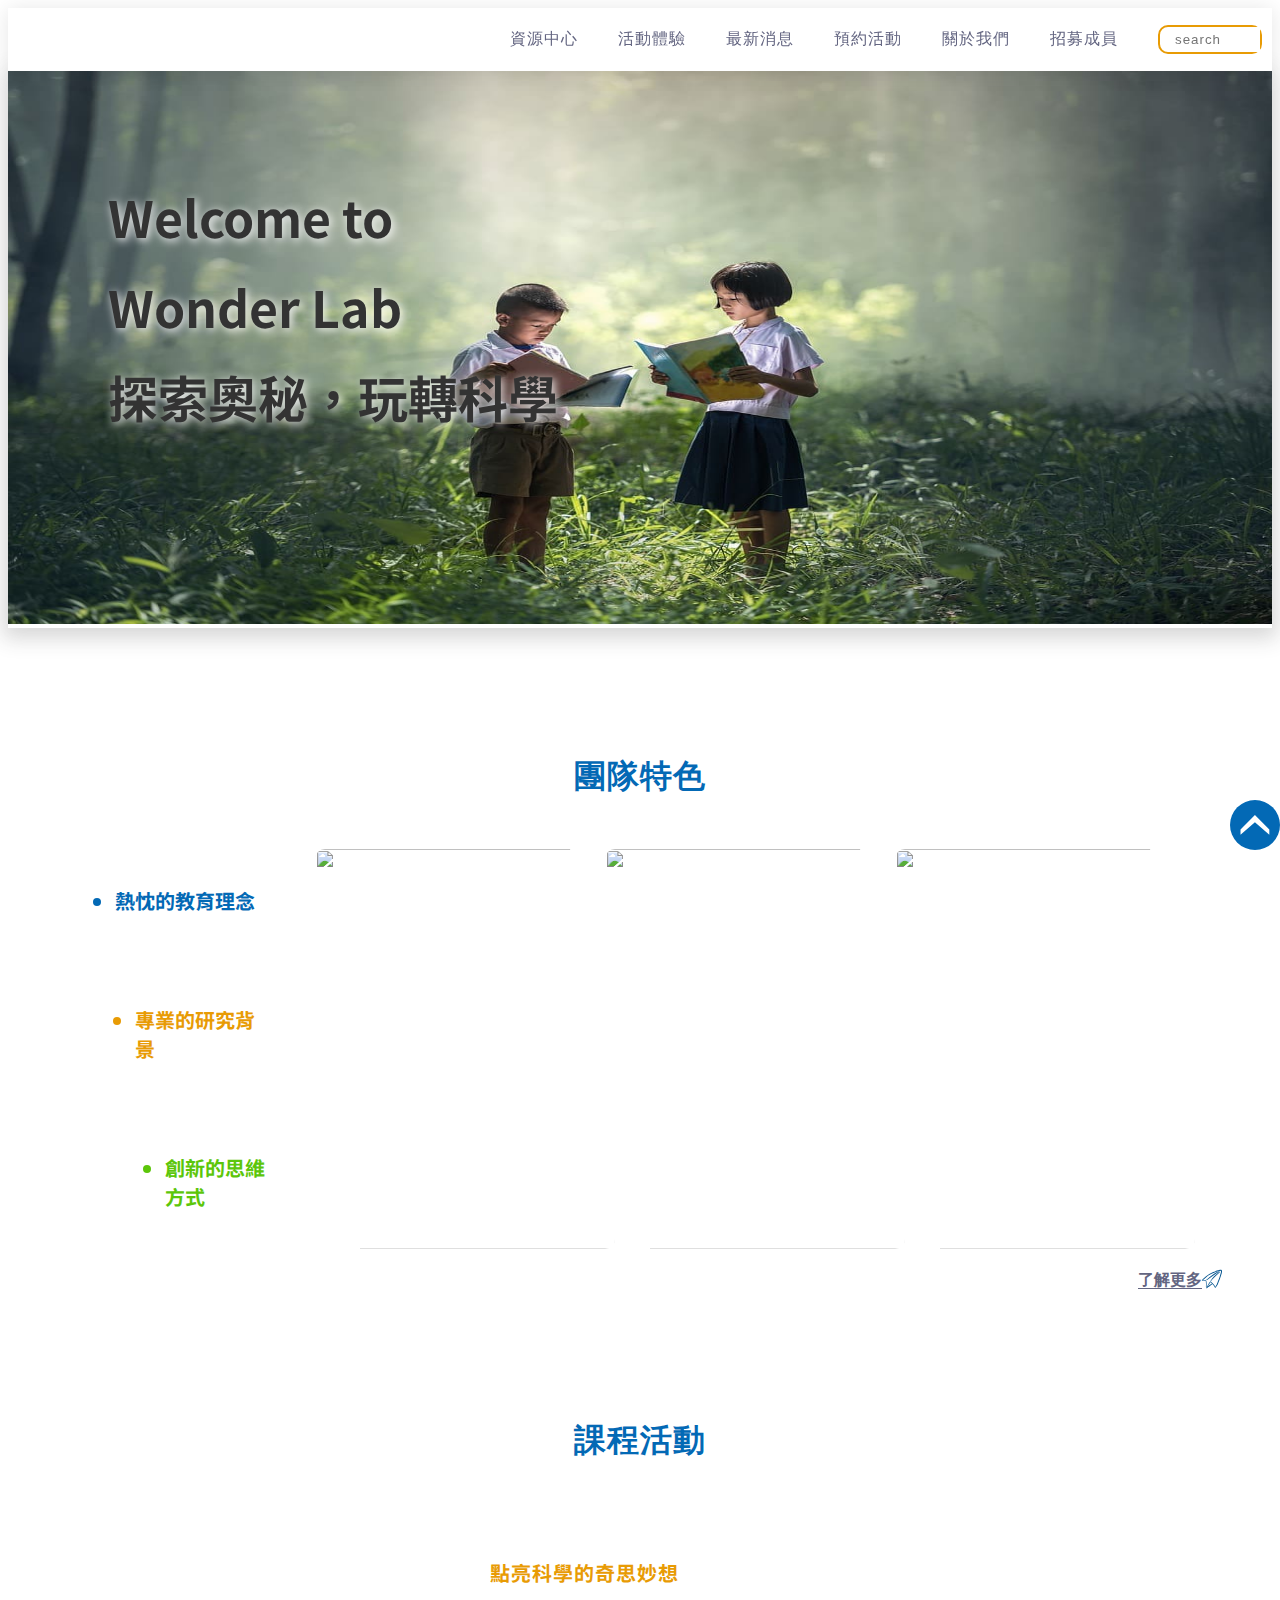
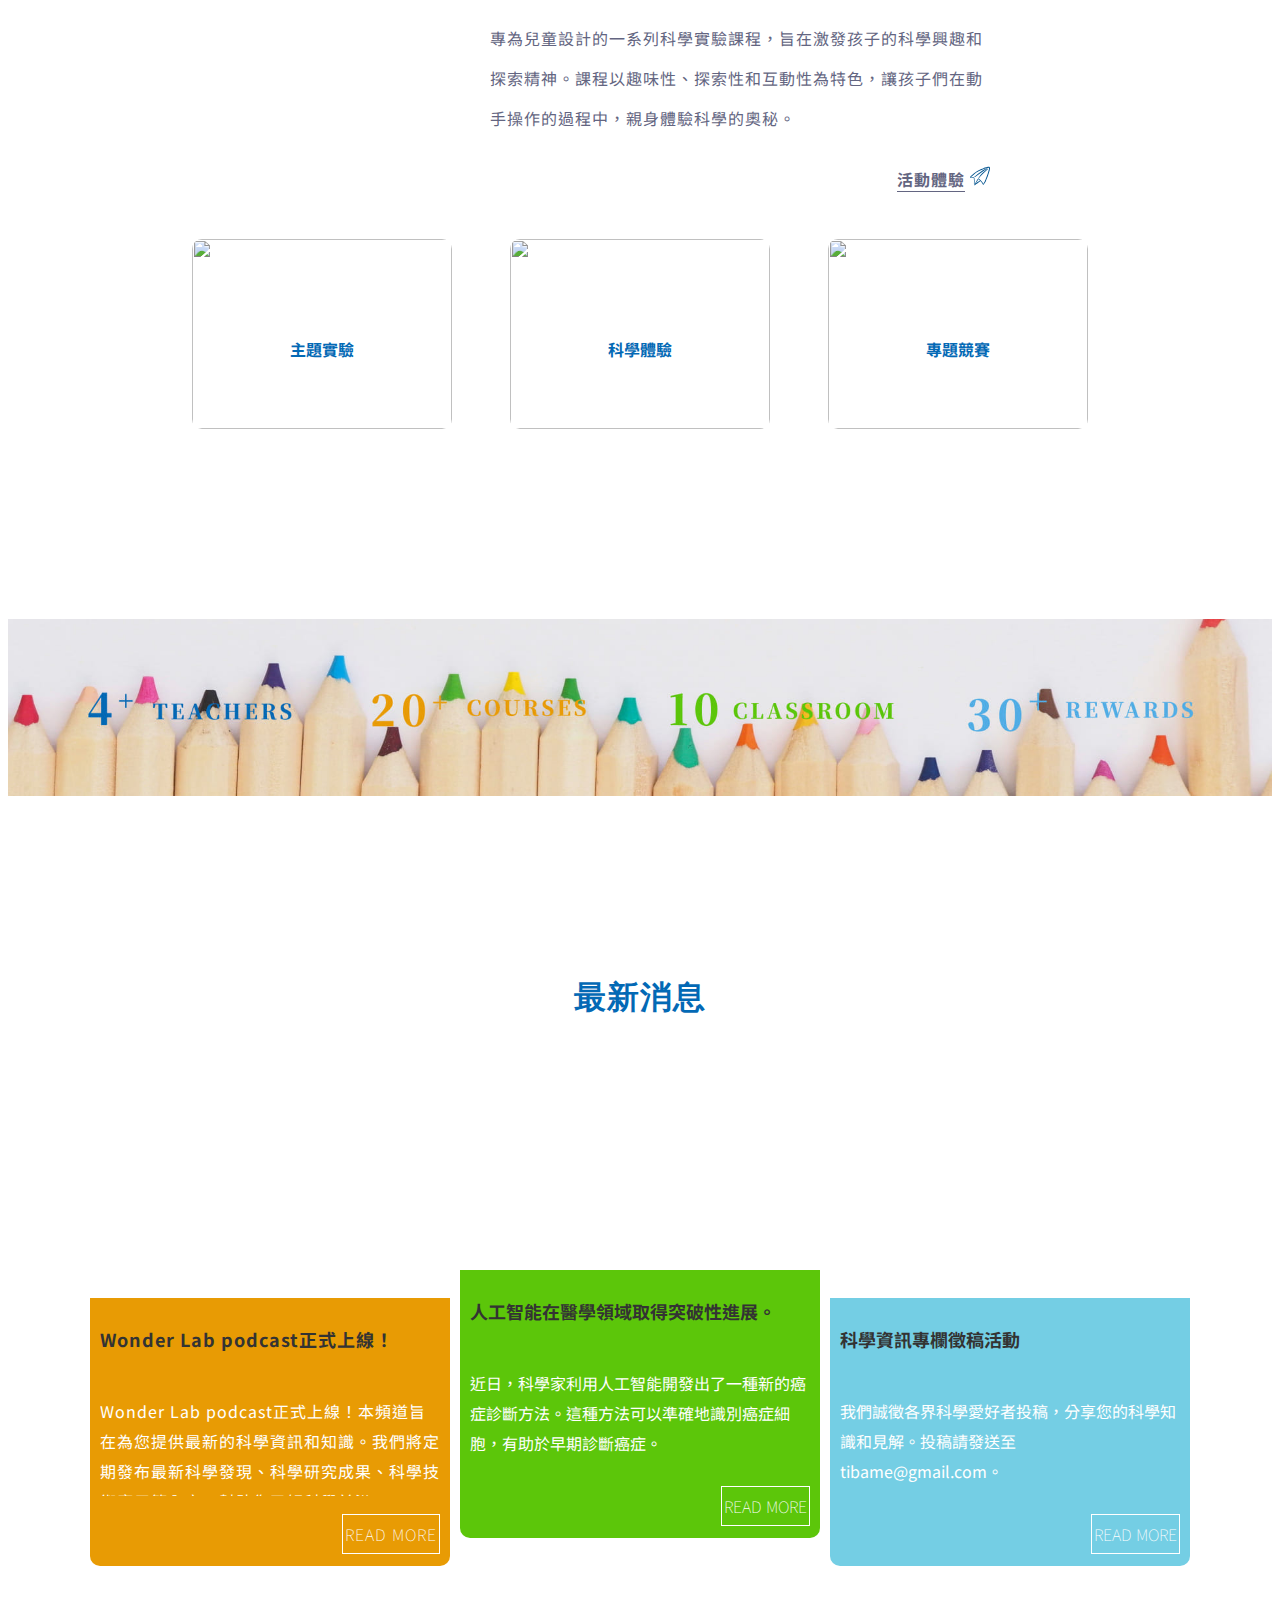
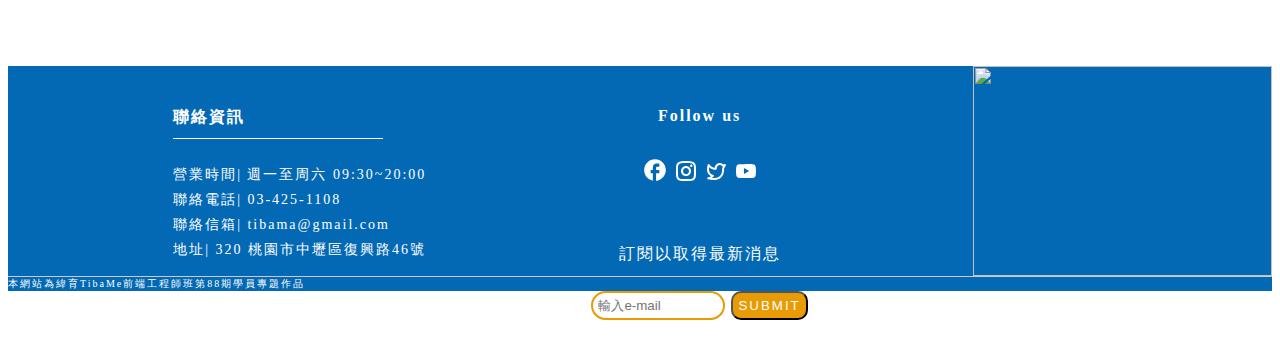
==== index.html @ b53c60e5 "修改老師建議_首頁" ====
<!DOCTYPE html>
<html lang="en">
  <head>
    <meta charset="UTF-8" />
    <meta name="viewport" content="width=device-width, initial-scale=1.0" />
    <link rel="stylesheet" href="./CSS/Reset.css" />
    <link rel="stylesheet" href="./CSS/header_footer.css" />
    <link rel="stylesheet" href="./CSS/style.css" />
    <link rel="stylesheet" href="./CSS/grid system.css" />

    <link
      rel="stylesheet"
      href="https://cdnjs.cloudflare.com/ajax/libs/font-awesome/6.5.1/css/all.min.css"
      integrity="sha512-DTOQO9RWCH3ppGqcWaEA1BIZOC6xxalwEsw9c2QQeAIftl+Vegovlnee1c9QX4TctnWMn13TZye+giMm8e2LwA=="
      crossorigin="anonymous"
      referrerpolicy="no-referrer" />
    <link rel="preconnect" href="https://fonts.googleapis.com" />
    <link rel="preconnect" href="https://fonts.gstatic.com" crossorigin />
    <link
      href="https://fonts.googleapis.com/css2?family=Noto+Sans+TC:wght@100..900&display=swap"
      rel="stylesheet" />
    <link rel="icon" href="./index_pic/Group 22.png" />
    <title>Wonder Lab</title>
  </head>
  <body>
    <header class="main">
      <div class="hd_container">
        <div class="logo">
          <a href="./index.html">
            <img src="./index_pic/logo.svg" alt="" />
          </a>
        </div>
        <nav>
          <ul>
            <li><a href="./resource_center.html">資源中心</a></li>
            <li><a href="./activity.html">活動體驗</a></li>
            <li><a href="./news.html">最新消息</a></li>
            <li><a href="./reservation.html">預約活動</a></li>
            <li><a href="./about.html">關於我們</a></li>
            <li><a href="./recruit.html">招募成員</a></li>
          </ul>
          <div class="search_area">
            <input type="text" placeholder="search" />
            <div class="icon">
              <i class="fa-solid fa-magnifying-glass"></i>
            </div>
          </div>
        </nav>
      </div>
    </header>
    <section class="banner">
      <div class="bn_container">
        <div class="slogan">
          <p>Welcome to <br />Wonder Lab <br />探索奧秘，玩轉科學</p>
        </div>
        <div class="slide">
          <img src="./index_pic/book-1822474_1280.jpg" alt="" />
        </div>
      </div>
    </section>
    <section class="feature">
      <div class="ft_container">
        <div class="ft_header">
          <h2>團隊特色</h2>
        </div>
        <div class="ft_content">
          <div class="txt">
            <ul>
              <li class="slogan_1">熱忱的教育理念</li>
            </ul>
            <ul>
              <li class="slogan_2">專業的研究背景</li>
            </ul>
            <ul>
              <li class="slogan_3">創新的思維方式</li>
            </ul>
          </div>
          <div class="pic">
            <div class="idea">
              <img
                src="./index_pic/national-cancer-institute-N_aihp118p8-unsplash.jpg"
                alt="" />
            </div>
            <div class="background">
              <img
                src="./index_pic/national-cancer-institute-rb8hr3cXD4A-unsplash.jpg"
                alt="" />
            </div>
            <div class="method">
              <img
                src="./index_pic/kelly-sikkema-Z9AU36chmQI-unsplash.jpg"
                alt="" />
            </div>
          </div>
        </div>
        <div class="more_icon">
          <span class="more_txt"><a href="./about.html">了解更多</a></span>
          <span class="icon">
            <svg
              class="group"
              width="20"
              height="20"
              viewBox="0 0 46 44"
              fill="none"
              xmlns="http://www.w3.org/2000/svg">
              <path
                d="M46 3.77248C46.0048 2.84533 45.663 1.94984 45.0417 1.26165C44.467 0.929736 43.831 0.717838 43.1721 0.638772C42.5133 0.559706 41.8452 0.615115 41.2083 0.801648C38.8696 1.31752 36.56 1.95731 34.2892 2.71832C33.12 3.06332 31.97 3.46582 30.8392 3.90665C29.1525 4.53915 27.5042 5.26748 25.8367 5.99582C22.7683 7.33577 19.774 8.83932 16.8667 10.5C13.9496 12.142 11.2018 14.068 8.66333 16.25L2.08916 22.1341L0.574993 23.6483C0.388197 23.8443 0.227173 24.0633 0.095826 24.3C0.0358477 24.4673 0.0358477 24.6502 0.095826 24.8175C0.135099 25.0279 0.225589 25.2254 0.359301 25.3925C0.493014 25.5597 0.665834 25.6913 0.862493 25.7758C1.60302 26.0286 2.38001 26.1581 3.16249 26.1592C4.00583 26.1592 5.50083 26.1592 6.78499 26.3508C7.43445 26.3313 8.08252 26.4221 8.70166 26.6191L9.06583 30.8933C9.18083 32.12 9.23833 33.0783 9.23833 33.9791C9.23833 35.4166 9.04666 37.9083 9.04666 39.8633C9.04666 40.0361 9.11532 40.2019 9.23753 40.3241C9.35974 40.4463 9.52549 40.515 9.69833 40.515C9.87116 40.515 10.0369 40.4463 10.1591 40.3241C10.2813 40.2019 10.35 40.0361 10.35 39.8633C10.35 37.9466 10.5992 35.4166 10.6183 33.9791C10.6183 33.04 10.6183 32.0625 10.4842 30.7783C10.35 29.4941 10.35 27.8841 10.1967 26.945C10.0433 26.0058 10.0242 25.4883 7.62833 25.0283C6.20999 24.8558 4.25499 24.76 3.20083 24.7025L2.14666 24.5491L3.25833 23.4567L9.87083 17.7067C12.3185 15.5815 14.9774 13.7126 17.8058 12.1291C20.665 10.5869 23.6013 9.19234 26.6033 7.95082C28.2325 7.26082 29.8808 6.58998 31.5292 6.03415C35.0361 4.73551 38.6545 3.76033 42.3392 3.12082C44.0642 3.86832 43.815 4.51998 43.7767 5.03748C43.7052 6.00499 43.5317 6.96224 43.2592 7.89332L40.7867 16.25C40.2883 17.9175 39.7517 19.47 39.1958 20.9842C37.835 24.645 36.34 28.0758 34.96 32.0433C34.6367 32.9437 34.2525 33.821 33.81 34.6691C33.1008 36.0108 32.2958 37.295 31.5483 38.5025C31.3375 38.893 31.0939 39.2649 30.82 39.6141L30.6283 39.8441L30.5133 39.6716L28.5967 36.6625C27.6515 35.3659 26.6408 34.1184 25.5683 32.925C24.4928 31.7213 23.3472 30.5821 22.1375 29.5133C21.3133 28.8233 18.9942 26.9066 18.3042 28.2866C18.1125 28.5358 17.9017 29.015 17.7867 29.1491L15.5442 32.4075L13.2825 36.4133C12.4775 37.8125 11.5192 39.135 10.6567 40.5341C10.2925 41.1475 9.92833 41.78 9.62166 42.4508C9.55575 42.5881 9.54699 42.7459 9.59729 42.8896C9.6476 43.0334 9.75286 43.1513 9.88999 43.2175C9.88999 43.2175 10.4267 43.6583 11.2125 43.0641C11.9983 42.47 12.2283 42.3166 12.6692 41.9716C13.11 41.6266 14.1258 40.9175 14.835 40.4191C15.5442 39.9208 16.1192 39.5566 16.7517 39.1158L19.665 37.0842C21.1983 35.9917 22.6742 34.8608 24.1117 33.6533L24.4375 34.0175C25.4725 35.225 26.45 36.49 27.2933 37.6783L29.0183 40.63C29.1939 40.9567 29.3925 41.2705 29.6125 41.5691C29.7222 41.6853 29.8568 41.7749 30.0062 41.8314C30.1556 41.8878 30.3159 41.9096 30.475 41.895C30.9291 41.8203 31.3537 41.6213 31.7017 41.32C32.2465 40.7918 32.7171 40.1922 33.1008 39.5375C33.8867 38.33 34.7492 37.0075 35.4967 35.7041C36.0115 34.7883 36.4537 33.8334 36.8192 32.8483C38.2375 28.9 39.8092 25.5075 41.1892 21.885C41.8025 20.3133 42.3583 18.7225 42.8758 17.0166L45.3675 8.58332C45.8323 7.02344 46.0458 5.3995 46 3.77248ZM17.48 35.9341C16.8183 36.3616 16.1786 36.8222 15.5633 37.3141C14.9117 37.8316 14.2983 38.3683 13.6467 38.9433L12.2092 40.4191C12.9567 39.2883 13.7425 38.1958 14.4325 37.0458L16.8092 33.2125L19.0133 30.05C19.1092 29.935 19.3967 29.4558 19.5117 29.2642C19.6267 29.0725 19.895 29.5133 20.1058 29.6667C20.3167 29.82 20.9683 30.4525 21.2175 30.6633C21.8692 31.2575 22.5208 31.9283 23.1342 32.58C21.3133 33.7875 19.3392 34.765 17.48 35.9341Z"
                fill="#045590" />
              <path
                d="M26.2583 17.5342C25.2425 18.6458 24.3416 19.815 23.345 21.0225C22.3483 22.23 21.1983 23.7825 20.2208 25.2392C20.01 25.5458 19.8183 25.8717 19.6266 26.1783C19.1283 27.6925 19.8375 27.4625 21.16 26.3317L21.3325 26.0633C22.4058 24.7025 23.6133 23.4183 24.7441 22.23C26.565 20.1408 28.5775 18.2242 30.4941 16.3267L34.7491 12.3208C36.8383 10.4042 38.9275 8.37249 40.9783 6.35999C44.0833 0.916661 35.6308 8.58333 31.0691 12.7425C29.4016 14.3333 27.7916 15.8475 26.2583 17.5342Z"
                fill="#045590" />
              <path
                d="M25.4917 11.6692C22.8275 13.4708 20.2592 15.3875 17.6909 17.4192L11.6342 22.345C11.2509 22.69 10.81 23.0542 10.3692 23.4183C9.44919 24.5683 9.58336 24.99 11.6725 24.07C11.9792 23.8592 12.2859 23.6483 12.535 23.4375L18.86 18.9142L34.615 8.04665C36.1675 6.99249 37.6625 5.93832 39.215 4.92249C39.5792 3.63832 36.8575 4.53915 34.615 5.86165L33.5992 6.47499C30.8775 8.18082 28.1367 9.84832 25.4917 11.6692Z"
                fill="#045590" />
            </svg>
          </span>
        </div>
      </div>
    </section>
    <section class="course">
      <div class="cr_container">
        <div class="cr_header">
          <h2>課程活動</h2>
        </div>
        <div class="cr_content">
          <div class="left_pic">
            <img
              src="./index_pic/markus-spiske-OO89_95aUC0-unsplash (1).jpg"
              alt="" />
          </div>
          <div class="txt">
            <h3>點亮科學的奇思妙想</h3>
            <p>
              專為兒童設計的一系列科學實驗課程，旨在激發孩子的科學興趣和探索精神。課程以趣味性、探索性和互動性為特色，讓孩子們在動手操作的過程中，親身體驗科學的奧秘。
            </p>
            <div class="activity_icon">
              <span class="activity_txt"
                ><a href="./activity.html">活動體驗</a></span
              >
              <span class="icon">
                <svg
                  class="group"
                  width="20"
                  height="20"
                  viewBox="0 0 46 44"
                  fill="none"
                  xmlns="http://www.w3.org/2000/svg">
                  <path
                    d="M46 3.77248C46.0048 2.84533 45.663 1.94984 45.0417 1.26165C44.467 0.929736 43.831 0.717838 43.1721 0.638772C42.5133 0.559706 41.8452 0.615115 41.2083 0.801648C38.8696 1.31752 36.56 1.95731 34.2892 2.71832C33.12 3.06332 31.97 3.46582 30.8392 3.90665C29.1525 4.53915 27.5042 5.26748 25.8367 5.99582C22.7683 7.33577 19.774 8.83932 16.8667 10.5C13.9496 12.142 11.2018 14.068 8.66333 16.25L2.08916 22.1341L0.574993 23.6483C0.388197 23.8443 0.227173 24.0633 0.095826 24.3C0.0358477 24.4673 0.0358477 24.6502 0.095826 24.8175C0.135099 25.0279 0.225589 25.2254 0.359301 25.3925C0.493014 25.5597 0.665834 25.6913 0.862493 25.7758C1.60302 26.0286 2.38001 26.1581 3.16249 26.1592C4.00583 26.1592 5.50083 26.1592 6.78499 26.3508C7.43445 26.3313 8.08252 26.4221 8.70166 26.6191L9.06583 30.8933C9.18083 32.12 9.23833 33.0783 9.23833 33.9791C9.23833 35.4166 9.04666 37.9083 9.04666 39.8633C9.04666 40.0361 9.11532 40.2019 9.23753 40.3241C9.35974 40.4463 9.52549 40.515 9.69833 40.515C9.87116 40.515 10.0369 40.4463 10.1591 40.3241C10.2813 40.2019 10.35 40.0361 10.35 39.8633C10.35 37.9466 10.5992 35.4166 10.6183 33.9791C10.6183 33.04 10.6183 32.0625 10.4842 30.7783C10.35 29.4941 10.35 27.8841 10.1967 26.945C10.0433 26.0058 10.0242 25.4883 7.62833 25.0283C6.20999 24.8558 4.25499 24.76 3.20083 24.7025L2.14666 24.5491L3.25833 23.4567L9.87083 17.7067C12.3185 15.5815 14.9774 13.7126 17.8058 12.1291C20.665 10.5869 23.6013 9.19234 26.6033 7.95082C28.2325 7.26082 29.8808 6.58998 31.5292 6.03415C35.0361 4.73551 38.6545 3.76033 42.3392 3.12082C44.0642 3.86832 43.815 4.51998 43.7767 5.03748C43.7052 6.00499 43.5317 6.96224 43.2592 7.89332L40.7867 16.25C40.2883 17.9175 39.7517 19.47 39.1958 20.9842C37.835 24.645 36.34 28.0758 34.96 32.0433C34.6367 32.9437 34.2525 33.821 33.81 34.6691C33.1008 36.0108 32.2958 37.295 31.5483 38.5025C31.3375 38.893 31.0939 39.2649 30.82 39.6141L30.6283 39.8441L30.5133 39.6716L28.5967 36.6625C27.6515 35.3659 26.6408 34.1184 25.5683 32.925C24.4928 31.7213 23.3472 30.5821 22.1375 29.5133C21.3133 28.8233 18.9942 26.9066 18.3042 28.2866C18.1125 28.5358 17.9017 29.015 17.7867 29.1491L15.5442 32.4075L13.2825 36.4133C12.4775 37.8125 11.5192 39.135 10.6567 40.5341C10.2925 41.1475 9.92833 41.78 9.62166 42.4508C9.55575 42.5881 9.54699 42.7459 9.59729 42.8896C9.6476 43.0334 9.75286 43.1513 9.88999 43.2175C9.88999 43.2175 10.4267 43.6583 11.2125 43.0641C11.9983 42.47 12.2283 42.3166 12.6692 41.9716C13.11 41.6266 14.1258 40.9175 14.835 40.4191C15.5442 39.9208 16.1192 39.5566 16.7517 39.1158L19.665 37.0842C21.1983 35.9917 22.6742 34.8608 24.1117 33.6533L24.4375 34.0175C25.4725 35.225 26.45 36.49 27.2933 37.6783L29.0183 40.63C29.1939 40.9567 29.3925 41.2705 29.6125 41.5691C29.7222 41.6853 29.8568 41.7749 30.0062 41.8314C30.1556 41.8878 30.3159 41.9096 30.475 41.895C30.9291 41.8203 31.3537 41.6213 31.7017 41.32C32.2465 40.7918 32.7171 40.1922 33.1008 39.5375C33.8867 38.33 34.7492 37.0075 35.4967 35.7041C36.0115 34.7883 36.4537 33.8334 36.8192 32.8483C38.2375 28.9 39.8092 25.5075 41.1892 21.885C41.8025 20.3133 42.3583 18.7225 42.8758 17.0166L45.3675 8.58332C45.8323 7.02344 46.0458 5.3995 46 3.77248ZM17.48 35.9341C16.8183 36.3616 16.1786 36.8222 15.5633 37.3141C14.9117 37.8316 14.2983 38.3683 13.6467 38.9433L12.2092 40.4191C12.9567 39.2883 13.7425 38.1958 14.4325 37.0458L16.8092 33.2125L19.0133 30.05C19.1092 29.935 19.3967 29.4558 19.5117 29.2642C19.6267 29.0725 19.895 29.5133 20.1058 29.6667C20.3167 29.82 20.9683 30.4525 21.2175 30.6633C21.8692 31.2575 22.5208 31.9283 23.1342 32.58C21.3133 33.7875 19.3392 34.765 17.48 35.9341Z"
                    fill="#045590" />
                  <path
                    d="M26.2583 17.5342C25.2425 18.6458 24.3416 19.815 23.345 21.0225C22.3483 22.23 21.1983 23.7825 20.2208 25.2392C20.01 25.5458 19.8183 25.8717 19.6266 26.1783C19.1283 27.6925 19.8375 27.4625 21.16 26.3317L21.3325 26.0633C22.4058 24.7025 23.6133 23.4183 24.7441 22.23C26.565 20.1408 28.5775 18.2242 30.4941 16.3267L34.7491 12.3208C36.8383 10.4042 38.9275 8.37249 40.9783 6.35999C44.0833 0.916661 35.6308 8.58333 31.0691 12.7425C29.4016 14.3333 27.7916 15.8475 26.2583 17.5342Z"
                    fill="#045590" />
                  <path
                    d="M25.4917 11.6692C22.8275 13.4708 20.2592 15.3875 17.6909 17.4192L11.6342 22.345C11.2509 22.69 10.81 23.0542 10.3692 23.4183C9.44919 24.5683 9.58336 24.99 11.6725 24.07C11.9792 23.8592 12.2859 23.6483 12.535 23.4375L18.86 18.9142L34.615 8.04665C36.1675 6.99249 37.6625 5.93832 39.215 4.92249C39.5792 3.63832 36.8575 4.53915 34.615 5.86165L33.5992 6.47499C30.8775 8.18082 28.1367 9.84832 25.4917 11.6692Z"
                    fill="#045590" />
                </svg>
              </span>
            </div>
          </div>
          <div class="topic_course">
            <div class="exper">
              <div class="mask"></div>
              <img
                src="./index_pic/louis-reed-pwcKF7L4-no-unsplash.jpg"
                alt="" />
            </div>
            <div class="camping">
              <div class="mask"></div>
              <img
                src="./index_pic/Firefly A group of children and a teacher are conducting a science camp activity outdoors. They are  (2).jpg"
                alt="" />
            </div>
            <div class="competition">
              <div class="mask"></div>
              <img
                src="./index_pic/planetarium-espace-pour-la-vie_reference.jpg"
                alt="" />
            </div>
          </div>
        </div>
      </div>
    </section>
    <div class="feature_banner">
      <img src="./index_pic/Group 102.jpg" alt="" />
    </div>
    <section class="news">
      <div class="news_container">
        <div class="news_header">
          <h2>最新消息</h2>
        </div>
        <div class="news_content">
          <div class="Emc">
            <img
              src="./index_pic/artturi-jalli-gYrYa37fAKI-unsplash.jpg"
              alt="" />
          </div>
          <div class="card2">
            <div class="pic">
              <img
                src="./index_pic/will-francis-ZDNyhmgkZlQ-unsplash (1).jpg"
                alt="" />
            </div>
            <div class="txt">
              <h3>Wonder Lab podcast正式上線！</h3>
              <p>
                Wonder Lab
                podcast正式上線！本頻道旨在為您提供最新的科學資訊和知識。我們將定期發布最新科學發現、科學研究成果、科學技術應用等內容，幫助您了解科學前沿。
              </p>
              <a href="" class="btn btn-1">
                <svg>
                  <rect x="0" y="0" fill="none" width="100%" height="100%" />
                </svg>
                Read More
              </a>
            </div>
          </div>
          <div class="card1">
            <div class="pic">
              <img
                src="./index_pic/owen-beard-DK8jXx1B-1c-unsplash (1).jpg"
                alt="" />
            </div>
            <div class="txt">
              <h3>人工智能在醫學領域取得突破性進展。</h3>
              <p>
                近日，科學家利用人工智能開發出了一種新的癌症診斷方法。這種方法可以準確地識別癌症細胞，有助於早期診斷癌症。
              </p>
              <a href="" class="btn btn-1">
                <svg>
                  <rect x="0" y="0" fill="none" width="100%" height="100%" />
                </svg>
                Read More
              </a>
            </div>
          </div>
          <div class="flask">
            <img
              src="./index_pic/chuttersnap-UmncJq4KPcA-unsplash.jpg"
              alt="" />
          </div>
          <div class="DNA">
            <img
              src="./index_pic/ashraful-islam-pRt3JVYlJho-unsplash.jpg"
              alt="" />
          </div>
          <div class="card3">
            <div class="pic">
              <img
                src="./index_pic/matthew-guay-Q7wDdmgCBFg-unsplash (1).jpg"
                alt="" />
            </div>
            <div class="txt">
              <h3>科學資訊專欄徵稿活動</h3>
              <p>
                我們誠徵各界科學愛好者投稿，分享您的科學知識和見解。投稿請發送至
                tibame@gmail.com。
              </p>
              <a href="" class="btn btn-1">
                <svg>
                  <rect x="0" y="0" fill="none" width="100%" height="100%" />
                </svg>
                Read More
              </a>
            </div>
          </div>
        </div>
      </div>
    </section>
    <div class="returnTop">
      <div class="circle">
        <div class="arrow_up">
          <a href="#">
            <svg
              class="icon-chevron-bottom"
              width="30"
              height="30"
              viewBox="0 0 41 28"
              fill="none"
              xmlns="http://www.w3.org/2000/svg">
              <path
                d="M0.714294 27.4832V20.1046L20.3905 0.428431L40.0666 20.1046V27.4832L20.3905 10.1428L0.714294 27.4832Z"
                fill="white" />
            </svg>
          </a>
        </div>
      </div>
    </div>
    <footer class="main">
      <div class="footer_container">
        <div class="main_content">
          <div class="content">
            <div class="info">
              <h4>聯絡資訊</h4>
              <span class="open_time">營業時間| 週一至周六 09:30~20:00</span>
              <span class="tel">聯絡電話| 03-425-1108</span>
              <span class="email">聯絡信箱| tibama@gmail.com</span>
              <span class="address">地址| 320 桃園市中壢區復興路46號</span>
            </div>
            <div class="others">
              <div class="follow_us">
                <h4>Follow us</h4>
                <span class="fb">
                  <svg
                    class="ic-baseline-facebook"
                    width="26"
                    height="27"
                    viewBox="0 0 26 27"
                    fill="none"
                    xmlns="http://www.w3.org/2000/svg">
                    <path
                      d="M23.8333 13.1002C23.8333 7.12018 18.98 2.26685 13 2.26685C7.01996 2.26685 2.16663 7.12018 2.16663 13.1002C2.16663 18.3435 5.89329 22.7093 10.8333 23.7168V16.3502H8.66663V13.1002H10.8333V10.3918C10.8333 8.30101 12.5341 6.60018 14.625 6.60018H17.3333V9.85018H15.1666C14.5708 9.85018 14.0833 10.3377 14.0833 10.9335V13.1002H17.3333V16.3502H14.0833V23.8793C19.5541 23.3377 23.8333 18.7227 23.8333 13.1002Z"
                      fill="white" />
                  </svg>
                </span>
                <span class="instagram">
                  <svg
                    class="ri-instagram-line"
                    width="24"
                    height="25"
                    viewBox="0 0 24 25"
                    fill="none"
                    xmlns="http://www.w3.org/2000/svg">
                    <path
                      d="M12.001 9.1001C11.2053 9.1001 10.4423 9.41617 9.87966 9.97878C9.31705 10.5414 9.00098 11.3044 9.00098 12.1001C9.00098 12.8957 9.31705 13.6588 9.87966 14.2214C10.4423 14.784 11.2053 15.1001 12.001 15.1001C12.7966 15.1001 13.5597 14.784 14.1223 14.2214C14.6849 13.6588 15.001 12.8957 15.001 12.1001C15.001 11.3044 14.6849 10.5414 14.1223 9.97878C13.5597 9.41617 12.7966 9.1001 12.001 9.1001ZM12.001 7.1001C13.3271 7.1001 14.5988 7.62688 15.5365 8.56456C16.4742 9.50225 17.001 10.774 17.001 12.1001C17.001 13.4262 16.4742 14.6979 15.5365 15.6356C14.5988 16.5733 13.3271 17.1001 12.001 17.1001C10.6749 17.1001 9.40312 16.5733 8.46544 15.6356C7.52776 14.6979 7.00098 13.4262 7.00098 12.1001C7.00098 10.774 7.52776 9.50225 8.46544 8.56456C9.40312 7.62688 10.6749 7.1001 12.001 7.1001ZM18.501 6.8501C18.501 7.18162 18.3693 7.49956 18.1349 7.73398C17.9004 7.9684 17.5825 8.1001 17.251 8.1001C16.9195 8.1001 16.6015 7.9684 16.3671 7.73398C16.1327 7.49956 16.001 7.18162 16.001 6.8501C16.001 6.51858 16.1327 6.20063 16.3671 5.96621C16.6015 5.73179 16.9195 5.6001 17.251 5.6001C17.5825 5.6001 17.9004 5.73179 18.1349 5.96621C18.3693 6.20063 18.501 6.51858 18.501 6.8501ZM12.001 4.1001C9.52698 4.1001 9.12298 4.1071 7.97198 4.1581C7.18798 4.1951 6.66198 4.3001 6.17398 4.4901C5.76559 4.64004 5.39639 4.88036 5.09398 5.1931C4.78098 5.4955 4.54033 5.86468 4.38998 6.2731C4.19998 6.7631 4.09498 7.2881 4.05898 8.0711C4.00698 9.1751 3.99998 9.5611 3.99998 12.1001C3.99998 14.5751 4.00698 14.9781 4.05798 16.1291C4.09498 16.9121 4.19998 17.4391 4.38898 17.9261C4.55898 18.3611 4.75898 18.6741 5.09098 19.0061C5.42798 19.3421 5.74098 19.5431 6.17098 19.7091C6.66498 19.9001 7.19098 20.0061 7.97098 20.0421C9.07498 20.0941 9.46098 20.1001 12 20.1001C14.475 20.1001 14.878 20.0931 16.029 20.0421C16.811 20.0051 17.337 19.9001 17.826 19.7111C18.234 19.5604 18.603 19.3202 18.906 19.0081C19.243 18.6721 19.444 18.3591 19.61 17.9281C19.8 17.4361 19.906 16.9101 19.942 16.1281C19.994 15.0251 20 14.6381 20 12.1001C20 9.6261 19.993 9.2221 19.942 8.0711C19.905 7.2891 19.799 6.7611 19.61 6.2731C19.4592 5.86511 19.219 5.49608 18.907 5.1931C18.6047 4.87994 18.2355 4.63926 17.827 4.4891C17.337 4.2991 16.811 4.1941 16.029 4.1581C14.926 4.1061 14.541 4.1001 12.001 4.1001ZM12.001 2.1001C14.718 2.1001 15.057 2.1101 16.124 2.1601C17.188 2.2101 17.914 2.3771 18.551 2.6251C19.211 2.8791 19.767 3.2231 20.323 3.7781C20.8315 4.27799 21.2249 4.88269 21.476 5.5501C21.723 6.1871 21.891 6.9131 21.941 7.9781C21.988 9.0441 22.001 9.3831 22.001 12.1001C22.001 14.8171 21.991 15.1561 21.941 16.2221C21.891 17.2871 21.723 18.0121 21.476 18.6501C21.2256 19.3179 20.8321 19.9227 20.323 20.4221C19.8229 20.9304 19.2183 21.3239 18.551 21.5751C17.914 21.8221 17.188 21.9901 16.124 22.0401C15.057 22.0871 14.718 22.1001 12.001 22.1001C9.28398 22.1001 8.94498 22.0901 7.87798 22.0401C6.81398 21.9901 6.08898 21.8221 5.45098 21.5751C4.7833 21.3246 4.1785 20.931 3.67898 20.4221C3.17041 19.9223 2.77694 19.3176 2.52598 18.6501C2.27798 18.0131 2.11098 17.2871 2.06098 16.2221C2.01298 15.1561 2.00098 14.8171 2.00098 12.1001C2.00098 9.3831 2.01098 9.0441 2.06098 7.9781C2.11098 6.9121 2.27798 6.1881 2.52598 5.5501C2.77621 4.88228 3.16978 4.27742 3.67898 3.7781C4.17865 3.26933 4.78341 2.87583 5.45098 2.6251C6.08798 2.3771 6.81298 2.2101 7.87798 2.1601C8.94498 2.1131 9.28398 2.1001 12.001 2.1001Z"
                      fill="white" />
                  </svg>
                </span>
                <span class="twitter">
                  <svg
                    class="group"
                    width="24"
                    height="25"
                    viewBox="0 0 24 25"
                    fill="none"
                    xmlns="http://www.w3.org/2000/svg">
                    <path
                      fill-rule="evenodd"
                      clip-rule="evenodd"
                      d="M17.817 7.089C17.464 6.581 16.52 5.867 14.991 6.175C14.099 6.354 13.566 6.795 13.227 7.377C12.866 7.997 12.691 8.84 12.691 9.821C12.691 10.0862 12.5857 10.3406 12.3982 10.5281C12.2106 10.7156 11.9563 10.821 11.691 10.821C9.32504 10.821 7.07304 10.118 5.17804 8.217C5.03497 8.9883 4.97862 9.77318 5.01004 10.557C5.06304 11.643 5.32204 12.732 5.93704 13.665C6.54204 14.582 7.53704 15.422 9.20104 15.95C9.3641 16.0017 9.51115 16.0944 9.62816 16.2192C9.74516 16.344 9.8282 16.4967 9.86934 16.6627C9.91047 16.8288 9.90832 17.0026 9.8631 17.1676C9.81788 17.3325 9.73109 17.4831 9.61104 17.605C9.07804 18.1517 8.47396 18.6243 7.81504 19.01C8.87504 19.12 9.89704 19.128 10.845 19.042C12.765 18.868 14.294 18.319 15.25 17.542C17.263 15.91 18.34 13.476 18.14 9.398C18.106 8.728 18.753 8.005 19.065 7.456C18.594 7.544 18.122 7.528 17.817 7.089ZM4.59404 5.084C4.7751 5.06296 4.95846 5.0918 5.12431 5.16741C5.29016 5.24302 5.43218 5.36253 5.53504 5.513C7.01104 7.672 8.78304 8.57 10.75 8.774C10.846 7.933 11.073 7.102 11.5 6.37C12.126 5.296 13.144 4.506 14.598 4.214C16.608 3.81 18.138 4.538 19.025 5.429L20.817 5.094C21.0046 5.05887 21.1982 5.07811 21.3752 5.14945C21.5521 5.22079 21.7049 5.34127 21.8157 5.49665C21.9264 5.65203 21.9903 5.83584 21.9999 6.02638C22.0096 6.21692 21.9645 6.40624 21.87 6.572L20.15 9.594C20.307 13.955 19.095 16.999 16.511 19.096C15.141 20.208 13.179 20.839 11.026 21.034C8.85604 21.23 6.40304 20.993 3.96504 20.281C3.75674 20.2202 3.57384 20.0934 3.44397 19.9195C3.31409 19.7457 3.24428 19.5344 3.24507 19.3174C3.24587 19.1004 3.31721 18.8895 3.44835 18.7167C3.57949 18.5438 3.7633 18.4182 3.97204 18.359C5.19804 18.01 6.13204 17.709 6.97504 17.182C5.77604 16.546 4.89304 15.714 4.26804 14.766C3.40004 13.448 3.07804 11.978 3.01404 10.653C2.95004 9.328 3.14104 8.1 3.34304 7.215C3.45804 6.71 3.59204 6.204 3.77704 5.72C3.8423 5.54939 3.95304 5.39991 4.09725 5.28779C4.24145 5.17567 4.41261 5.10519 4.59404 5.084Z"
                      fill="white" />
                  </svg>
                </span>
                <span class="youtube">
                  <svg
                    class="mdi-youtube"
                    width="24"
                    height="25"
                    viewBox="0 0 24 25"
                    fill="none"
                    xmlns="http://www.w3.org/2000/svg">
                    <path
                      d="M10 15.1001L15.19 12.1001L10 9.1001V15.1001ZM21.56 7.2701C21.69 7.7401 21.78 8.3701 21.84 9.1701C21.91 9.9701 21.94 10.6601 21.94 11.2601L22 12.1001C22 14.2901 21.84 15.9001 21.56 16.9301C21.31 17.8301 20.73 18.4101 19.83 18.6601C19.36 18.7901 18.5 18.8801 17.18 18.9401C15.88 19.0101 14.69 19.0401 13.59 19.0401L12 19.1001C7.81 19.1001 5.2 18.9401 4.17 18.6601C3.27 18.4101 2.69 17.8301 2.44 16.9301C2.31 16.4601 2.22 15.8301 2.16 15.0301C2.09 14.2301 2.06 13.5401 2.06 12.9401L2 12.1001C2 9.9101 2.16 8.3001 2.44 7.2701C2.69 6.3701 3.27 5.7901 4.17 5.5401C4.64 5.4101 5.5 5.3201 6.82 5.2601C8.12 5.1901 9.31 5.1601 10.41 5.1601L12 5.1001C16.19 5.1001 18.8 5.2601 19.83 5.5401C20.73 5.7901 21.31 6.3701 21.56 7.2701Z"
                      fill="white" />
                  </svg>
                </span>
              </div>
              <div class="subscribe">
                <p>訂閱以取得最新消息</p>
                <div class="input">
                  <input type="text" placeholder="輸入e-mail" />
                  <button class="submit">SUBMIT</button>
                </div>
              </div>
            </div>
          </div>
          <div class="footer_logo">
            <img src="./index_pic/footer_logo.jpg" alt="" />
          </div>
        </div>
        <span class="copyright"
          ><p>本網站為緯育TibaMe前端工程師班第88期學員專題作品</p></span
        >
      </div>
    </footer>
  </body>
</html>
---- CSS/header_footer.css ----
header.main {
  position: sticky;
  top: 0px;
  z-index: 10;
}
header.main .hd_container {
  display: flex;
  align-items: center;
  justify-content: space-between;
  background-color: #fff;
  box-shadow: 0px 1px 20px rgba(0, 0, 0, 0.1);
  padding: 5px 10px;
}
header.main .hd_container .logo img {
  width: 100px;
}
header.main .hd_container nav {
  margin-right: 0px;
  display: flex;
  align-items: center;
  letter-spacing: 1px;
}
header.main .hd_container nav ul {
  list-style: none;
  display: flex;
}
header.main .hd_container nav ul li {
  padding: 0 20px;
}
header.main .hd_container nav ul li a {
  text-decoration: none;
  color: #636581;
}
header.main .hd_container nav .search_area {
  display: flex;
  align-items: center;
  border: 2px solid #e89b04;
  border-radius: 10px;
  margin-left: 20px;
}
header.main .hd_container nav .search_area input {
  width: 80px;
  border: none;
  outline: none;
  margin-left: 10px;
  padding: 5px;
  letter-spacing: 1px;
}
header.main .hd_container nav .search_area .icon {
  font-size: 20px;
  color: #e89b04;
  cursor: pointer;
}

footer.main .footer_container {
  background-color: #0369b5;
}
footer.main .footer_container .main_content {
  height: 200px;
  display: flex;
  letter-spacing: 2px;
}
footer.main .footer_container .main_content .content {
  display: flex;
  justify-content: space-evenly;
  flex-grow: 5;
  padding-top: 20px;
}
footer.main .footer_container .main_content .content .info {
  display: flex;
  flex-direction: column;
  color: #fff;
}
footer.main .footer_container .main_content .content .info h4 {
  padding-bottom: 10px;
  border-bottom: 1px solid #fff;
  width: 210px;
}
footer.main .footer_container .main_content .content .info span {
  font-size: 14px;
  flex-grow: 1;
}
footer.main .footer_container .main_content .content .info .open_time {
  margin-top: 5px;
}
footer.main .footer_container .main_content .others {
  color: #fff;
}
footer.main .footer_container .main_content .others .follow_us {
  text-align: center;
}
footer.main .footer_container .main_content .others .follow_us h4 {
  padding-bottom: 10px;
}
footer.main .footer_container .main_content .others .subscribe {
  padding: 40px 0;
}
footer.main .footer_container .main_content .others .subscribe p {
  padding-bottom: 10px;
  text-align: center;
}
footer.main .footer_container .main_content .others .subscribe .input input {
  width: 120px;
  outline: none;
  border: 2px solid #e89b04;
  padding: 5px;
  border-radius: 50px;
}
footer.main .footer_container .main_content .others .subscribe .input .submit {
  background-color: #e89b04;
  color: #fff;
  padding: 5px;
  letter-spacing: 2px;
  border-radius: 10px;
  cursor: pointer;
}
footer.main .footer_container .main_content .footer_logo {
  width: 200px;
  height: 210px;
  flex-grow: 1;
}
footer.main .footer_container .main_content .footer_logo img {
  width: 100%;
  height: 100%;
}
footer.main .footer_container .copyright {
  font-size: 10px;
  letter-spacing: 2px;
  color: #fff;
  width: 800px;
}
footer.main .footer_container .copyright p {
  border-top: 1px solid #cdcaca;
}/*# sourceMappingURL=header_footer.css.map */
---- CSS/style.css ----
@charset "UTF-8";
body {
  background-image: url("https://www.transparenttextures.com/patterns/45-degree-fabric-light.png");
}

section.banner .bn_container {
  position: relative;
}
section.banner .bn_container .slogan {
  position: absolute;
  top: 50px;
  left: 100px;
  z-index: 2;
}
section.banner .bn_container .slogan p {
  font-size: 50px;
  font-family: "Noto Sans TC", sans-serif;
  font-weight: bold;
  line-height: 90px;
  color: #333;
  text-shadow: 2px 2px 10px #fff;
}
section.banner .bn_container .slide {
  width: 100%;
  aspect-ratio: 16/7;
  margin: auto;
  box-shadow: 0px 5px 20px 5px rgba(51, 51, 51, 0.2);
}
section.banner .bn_container .slide img {
  width: 100%;
  height: 100%;
}

section.feature {
  background-image: url(../index_pic/燒瓶-removebg-preview.png), url(../index_pic/分子模型\ 5.png), url(../index_pic/Feature.png);
  background-repeat: no-repeat, no-repeat, no-repeat;
  background-position: left 0 top 0, right 0 bottom -20px, left 50px top 50px;
  background-size: 150px 250px, 300px 200px, 600px 100px;
}
section.feature .ft_container {
  width: 100%;
  padding-top: 100px;
}
section.feature .ft_container .ft_header {
  padding: 0 50px;
}
section.feature .ft_container .ft_header h2 {
  color: #0369b5;
  font-size: 32px;
  font-weight: bold;
  letter-spacing: 1px;
  text-align: center;
}
section.feature .ft_container .ft_content {
  display: flex;
  width: 100%;
  margin-top: 50px;
  justify-content: center;
}
section.feature .ft_container .ft_content .txt {
  display: flex;
  flex-direction: column;
  justify-content: center;
  align-items: center;
  margin-right: 50px;
  gap: 50px;
  width: 200px;
}
section.feature .ft_container .ft_content .txt ul {
  font-family: "Noto Sans TC", sans-serif;
  font-weight: bold;
  font-size: 20px;
  list-style: disc;
}
section.feature .ft_container .ft_content .txt ul .slogan_1 {
  color: #0369b5;
}
section.feature .ft_container .ft_content .txt ul .slogan_2 {
  color: #e89b04;
  margin-left: 30px;
}
section.feature .ft_container .ft_content .txt ul .slogan_3 {
  color: #5cc60a;
  margin-left: 60px;
}
section.feature .ft_container .ft_content .pic {
  display: flex;
}
section.feature .ft_container .ft_content .pic .idea {
  width: 300px;
  height: 400px;
  -webkit-clip-path: polygon(0 0, 85% 0, 100% 100%, 15% 100%);
          clip-path: polygon(0 0, 85% 0, 100% 100%, 15% 100%);
}
section.feature .ft_container .ft_content .pic .idea img {
  width: 100%;
  height: 100%;
  border-radius: 10px;
}
section.feature .ft_container .ft_content .pic .background {
  width: 300px;
  height: 400px;
  -webkit-clip-path: polygon(0 0, 85% 0, 100% 100%, 15% 100%);
          clip-path: polygon(0 0, 85% 0, 100% 100%, 15% 100%);
  position: relative;
  right: 10px;
}
section.feature .ft_container .ft_content .pic .background img {
  width: 100%;
  height: 100%;
  border-radius: 10px;
}
section.feature .ft_container .ft_content .pic .method {
  width: 300px;
  height: 400px;
  -webkit-clip-path: polygon(0 0, 85% 0, 100% 100%, 15% 100%);
          clip-path: polygon(0 0, 85% 0, 100% 100%, 15% 100%);
  position: relative;
  right: 20px;
}
section.feature .ft_container .ft_content .pic .method img {
  width: 100%;
  height: 100%;
  border-radius: 10px;
}
section.feature .ft_container .more_icon {
  padding-top: 20px;
  display: flex;
  align-items: center;
  justify-content: flex-end;
  position: relative;
  right: 50px;
}
section.feature .ft_container .more_icon .more_txt a {
  text-decoration: none;
  font-weight: bold;
  color: #636581;
  border-bottom: 1px solid #636581;
}

section.course {
  background-image: url(../index_pic/燒瓶-removebg-preview.png), url(../index_pic/分子模型\ 5.png), url(../index_pic/Class.png);
  background-repeat: no-repeat, no-repeat, no-repeat;
  background-position: left 0 top 0, right 0 bottom -20px, left 50px top 50px;
  background-size: 150px 250px, 300px 200px, 600px 100px;
}
section.course .cr_container {
  width: 100%;
  padding-top: 100px;
}
section.course .cr_container .cr_header {
  padding: 0 50px;
}
section.course .cr_container .cr_header h2 {
  color: #0369b5;
  font-size: 32px;
  font-weight: bold;
  letter-spacing: 1px;
  text-align: center;
}
section.course .cr_container .cr_content {
  width: 80%;
  margin: 0 auto;
  margin-top: 50px;
}
section.course .cr_container .cr_content .left_pic {
  width: 300px;
  height: 200px;
  position: relative;
}
section.course .cr_container .cr_content .left_pic img {
  width: 100%;
  border-radius: 10px;
}
section.course .cr_container .cr_content .txt {
  width: 500px;
  margin: auto;
  position: relative;
  bottom: 180px;
  left: 100px;
  letter-spacing: 1px;
  line-height: 40px;
  font-family: "Noto Sans TC", sans-serif;
}
section.course .cr_container .cr_content .txt h3 {
  color: #e89b04;
  font-size: 20px;
  font-weight: bold;
}
section.course .cr_container .cr_content .txt p {
  color: #636581;
  font-size: 16px;
  padding: 5px 0;
}
section.course .cr_container .cr_content .txt .activity_icon {
  text-align: right;
}
section.course .cr_container .cr_content .txt .activity_icon .activity_txt a {
  text-decoration: none;
  font-weight: bold;
  color: #636581;
  border-bottom: 1px solid #636581;
}
section.course .cr_container .cr_content .topic_course {
  display: flex;
  justify-content: space-evenly;
  position: relative;
  bottom: 140px;
  z-index: 1;
}
section.course .cr_container .cr_content .topic_course .exper {
  width: 260px;
  height: 190px;
  position: relative;
}
section.course .cr_container .cr_content .topic_course .exper:hover .mask {
  display: block;
  position: absolute;
}
section.course .cr_container .cr_content .topic_course .exper .mask {
  width: 100%;
  height: 100%;
  border-radius: 10px;
  background-color: rgba(51, 51, 51, 0.5);
  display: none;
}
section.course .cr_container .cr_content .topic_course .exper img {
  width: 100%;
  height: 100%;
  border-radius: 10px;
}
section.course .cr_container .cr_content .topic_course .exper::after {
  content: "主題實驗";
  display: block;
  font-weight: bold;
  font-family: "Noto Sans TC", sans-serif;
  color: #0369b5;
  padding: 3px;
  position: absolute;
  top: 50%;
  left: 50%;
  transform: translate(-50%, 0);
  cursor: pointer;
}
section.course .cr_container .cr_content .topic_course .exper:hover::after {
  content: "主題實驗";
  display: block;
  border-bottom: 1px solid #fff;
  color: #fff;
}
section.course .cr_container .cr_content .topic_course .camping {
  width: 260px;
  height: 190px;
  position: relative;
}
section.course .cr_container .cr_content .topic_course .camping:hover .mask {
  display: block;
  position: absolute;
}
section.course .cr_container .cr_content .topic_course .camping .mask {
  width: 100%;
  height: 100%;
  border-radius: 10px;
  background-color: rgba(51, 51, 51, 0.5);
  display: none;
}
section.course .cr_container .cr_content .topic_course .camping img {
  width: 100%;
  height: 100%;
  border-radius: 10px;
}
section.course .cr_container .cr_content .topic_course .camping::after {
  content: "科學體驗";
  display: block;
  font-weight: bold;
  font-family: "Noto Sans TC", sans-serif;
  color: #0369b5;
  padding: 3px;
  position: absolute;
  top: 50%;
  left: 50%;
  transform: translate(-50%, 0);
  cursor: pointer;
}
section.course .cr_container .cr_content .topic_course .camping:hover::after {
  content: "科學體驗";
  display: block;
  border-bottom: 1px solid #fff;
  color: #fff;
}
section.course .cr_container .cr_content .topic_course .competition {
  width: 260px;
  height: 190px;
  position: relative;
}
section.course .cr_container .cr_content .topic_course .competition:hover .mask {
  display: block;
  position: absolute;
}
section.course .cr_container .cr_content .topic_course .competition .mask {
  width: 100%;
  height: 100%;
  border-radius: 10px;
  background-color: rgba(51, 51, 51, 0.5);
  display: none;
}
section.course .cr_container .cr_content .topic_course .competition img {
  width: 100%;
  height: 100%;
  border-radius: 10px;
}
section.course .cr_container .cr_content .topic_course .competition::after {
  content: "專題競賽";
  display: block;
  font-weight: bold;
  font-family: "Noto Sans TC", sans-serif;
  color: #0369b5;
  padding: 3px;
  position: absolute;
  top: 50%;
  left: 50%;
  transform: translate(-50%, 0);
  cursor: pointer;
}
section.course .cr_container .cr_content .topic_course .competition:hover::after {
  content: "專題競賽";
  display: block;
  border-bottom: 1px solid #fff;
  color: #fff;
}

.feature_banner {
  width: 100%;
  margin: 50px 0;
}
.feature_banner img {
  width: 100%;
  height: 100%;
}

section.news {
  background-image: url(../index_pic/燒瓶-removebg-preview.png), url(../index_pic/分子模型\ 5.png), url(../index_pic/Latest\ News.png);
  background-repeat: no-repeat, no-repeat, no-repeat;
  background-position: left 0 top 0, right 0 bottom -20px, left 50px top 50px;
  background-size: 150px 250px, 300px 200px, 400px 100px;
}
section.news .news_container {
  width: 100%;
  padding: 100px 0;
  margin: auto;
}
section.news .news_container .news_header {
  padding: 0 50px;
}
section.news .news_container .news_header h2 {
  color: #0369b5;
  font-size: 32px;
  font-weight: bold;
  letter-spacing: 1px;
  text-align: center;
}
section.news .news_container .news_content {
  display: grid;
  width: 1100px;
  margin: auto;
  margin-top: 50px;
  grid-template-areas: "Emc card1 DNA" "card2 card1 card3" "card2 flask card3";
  grid-template-columns: 1fr 1fr 1fr;
  grid-template-rows: 1fr;
  gap: 10px;
  color: #333;
}
section.news .news_container .news_content .Emc {
  grid-area: Emc;
}
section.news .news_container .news_content .Emc img {
  width: 100%;
  border-radius: 10px;
}
section.news .news_container .news_content .card2 {
  grid-area: card2;
  display: flex;
  flex-direction: column;
  letter-spacing: 1px;
}
section.news .news_container .news_content .card2 .pic {
  display: flex;
  height: 200px;
}
section.news .news_container .news_content .card2 .pic img {
  width: 100%;
  border-radius: 10px 10px 0 0;
  flex-grow: 1;
}
section.news .news_container .news_content .card2 .txt {
  background-color: #e89b04;
  padding: 10px;
  height: 100px;
  display: flex;
  flex-direction: column;
  flex-grow: 1;
  font-family: "Noto Sans TC", sans-serif;
  border-radius: 0 0 10px 10px;
}
section.news .news_container .news_content .card2 .txt h3 {
  font-size: 18px;
  font-weight: bold;
}
section.news .news_container .news_content .card2 .txt p {
  color: #fff;
  padding: 10px 0;
  flex-grow: 1;
  line-height: 30px;
  overflow: hidden;
}
section.news .news_container .news_content .card2 .txt .btn {
  color: #fff;
  cursor: pointer;
  align-self: flex-end;
  font-size: 16px;
  font-weight: 400;
  line-height: 40px;
  margin: 2px 0;
  padding: 0 3px;
  max-width: 160px;
  position: relative;
  text-decoration: none;
  text-transform: uppercase;
}
section.news .news_container .news_content .card2 .txt .btn-1 {
  font-weight: 100;
}
section.news .news_container .news_content .card2 .txt .btn-1 svg {
  height: 40px;
  left: 0;
  position: absolute;
  top: 0;
  width: 100%;
}
section.news .news_container .news_content .card2 .txt .btn-1 rect {
  fill: none;
  stroke: #fff;
  stroke-width: 2;
  stroke-dasharray: 422, 0;
  transition: all 0.35s linear;
}
section.news .news_container .news_content .card2 .txt .btn-1:hover {
  font-weight: 900;
  letter-spacing: 1px;
}
section.news .news_container .news_content .card2 .txt .btn-1:hover rect {
  stroke-width: 5;
  stroke-dasharray: 60, 90;
  stroke-dashoffset: 48;
  transition: all 1.35s cubic-bezier(0.19, 1, 0.22, 1);
}
section.news .news_container .news_content .card1 {
  grid-area: card1;
  display: flex;
  flex-direction: column;
}
section.news .news_container .news_content .card1 .pic {
  display: flex;
  height: 200px;
}
section.news .news_container .news_content .card1 .pic img {
  width: 100%;
  flex-grow: 1;
  border-radius: 10px 10px 0 0;
}
section.news .news_container .news_content .card1 .txt {
  background-color: #5cc60a;
  padding: 10px;
  display: flex;
  flex-direction: column;
  flex-grow: 1;
  font-family: "Noto Sans TC", sans-serif;
  border-radius: 0 0 10px 10px;
}
section.news .news_container .news_content .card1 .txt h3 {
  font-size: 18px;
  font-weight: bold;
}
section.news .news_container .news_content .card1 .txt p {
  color: #fff;
  padding: 10px 0;
  flex-grow: 1;
  line-height: 30px;
}
section.news .news_container .news_content .card1 .txt .btn {
  color: #fff;
  cursor: pointer;
  align-self: flex-end;
  font-size: 16px;
  font-weight: 400;
  line-height: 40px;
  margin: 2px 0;
  padding: 0 3px;
  max-width: 160px;
  position: relative;
  text-decoration: none;
  text-transform: uppercase;
}
section.news .news_container .news_content .card1 .txt .btn-1 {
  font-weight: 100;
}
section.news .news_container .news_content .card1 .txt .btn-1 svg {
  height: 40px;
  left: 0;
  position: absolute;
  top: 0;
  width: 100%;
}
section.news .news_container .news_content .card1 .txt .btn-1 rect {
  fill: none;
  stroke: #fff;
  stroke-width: 2;
  stroke-dasharray: 422, 0;
  transition: all 0.35s linear;
}
section.news .news_container .news_content .card1 .txt .btn-1:hover {
  font-weight: 900;
  letter-spacing: 1px;
}
section.news .news_container .news_content .card1 .txt .btn-1:hover rect {
  stroke-width: 5;
  stroke-dasharray: 60, 90;
  stroke-dashoffset: 48;
  transition: all 1.35s cubic-bezier(0.19, 1, 0.22, 1);
}
section.news .news_container .news_content .flask {
  grid-area: flask;
}
section.news .news_container .news_content .flask img {
  width: 100%;
  border-radius: 10px;
}
section.news .news_container .news_content .DNA {
  grid-area: DNA;
  display: flex;
}
section.news .news_container .news_content .DNA img {
  width: 100%;
  flex-grow: 1;
  border-radius: 10px;
}
section.news .news_container .news_content .card3 {
  grid-area: card3;
  display: flex;
  flex-direction: column;
}
section.news .news_container .news_content .card3 .pic {
  display: flex;
  height: 200px;
}
section.news .news_container .news_content .card3 .pic img {
  width: 100%;
  flex-grow: 1;
  border-radius: 10px 10px 0 0;
}
section.news .news_container .news_content .card3 .txt {
  background-color: #74cee4;
  padding: 10px;
  display: flex;
  flex-direction: column;
  flex-grow: 1;
  font-family: "Noto Sans TC", sans-serif;
  border-radius: 0 0 10px 10px;
}
section.news .news_container .news_content .card3 .txt h3 {
  font-size: 18px;
  font-weight: bold;
}
section.news .news_container .news_content .card3 .txt p {
  color: #fff;
  padding: 10px 0;
  line-height: 30px;
  flex-grow: 1;
}
section.news .news_container .news_content .card3 .txt .btn {
  color: #fff;
  cursor: pointer;
  align-self: flex-end;
  font-size: 16px;
  font-weight: 400;
  line-height: 40px;
  margin: 2px 0;
  padding: 0 3px;
  max-width: 160px;
  position: relative;
  text-decoration: none;
  text-transform: uppercase;
}
section.news .news_container .news_content .card3 .txt .btn-1 {
  font-weight: 100;
}
section.news .news_container .news_content .card3 .txt .btn-1 svg {
  height: 40px;
  left: 0;
  position: absolute;
  top: 0;
  width: 100%;
}
section.news .news_container .news_content .card3 .txt .btn-1 rect {
  fill: none;
  stroke: #fff;
  stroke-width: 2;
  stroke-dasharray: 422, 0;
  transition: all 0.35s linear;
}
section.news .news_container .news_content .card3 .txt .btn-1:hover {
  font-weight: 900;
  letter-spacing: 1px;
}
section.news .news_container .news_content .card3 .txt .btn-1:hover rect {
  stroke-width: 5;
  stroke-dasharray: 60, 90;
  stroke-dashoffset: 48;
  transition: all 1.35s cubic-bezier(0.19, 1, 0.22, 1);
}

.returnTop {
  position: fixed;
  bottom: 50px;
  right: 0;
  z-index: 20;
}
.returnTop .circle {
  background-color: #0369b5;
  width: 50px;
  height: 50px;
  border-radius: 50%;
}
.returnTop .circle .arrow_up {
  color: #fff;
  position: relative;
  left: 10px;
  top: 10px;
}/*# sourceMappingURL=style.css.map */
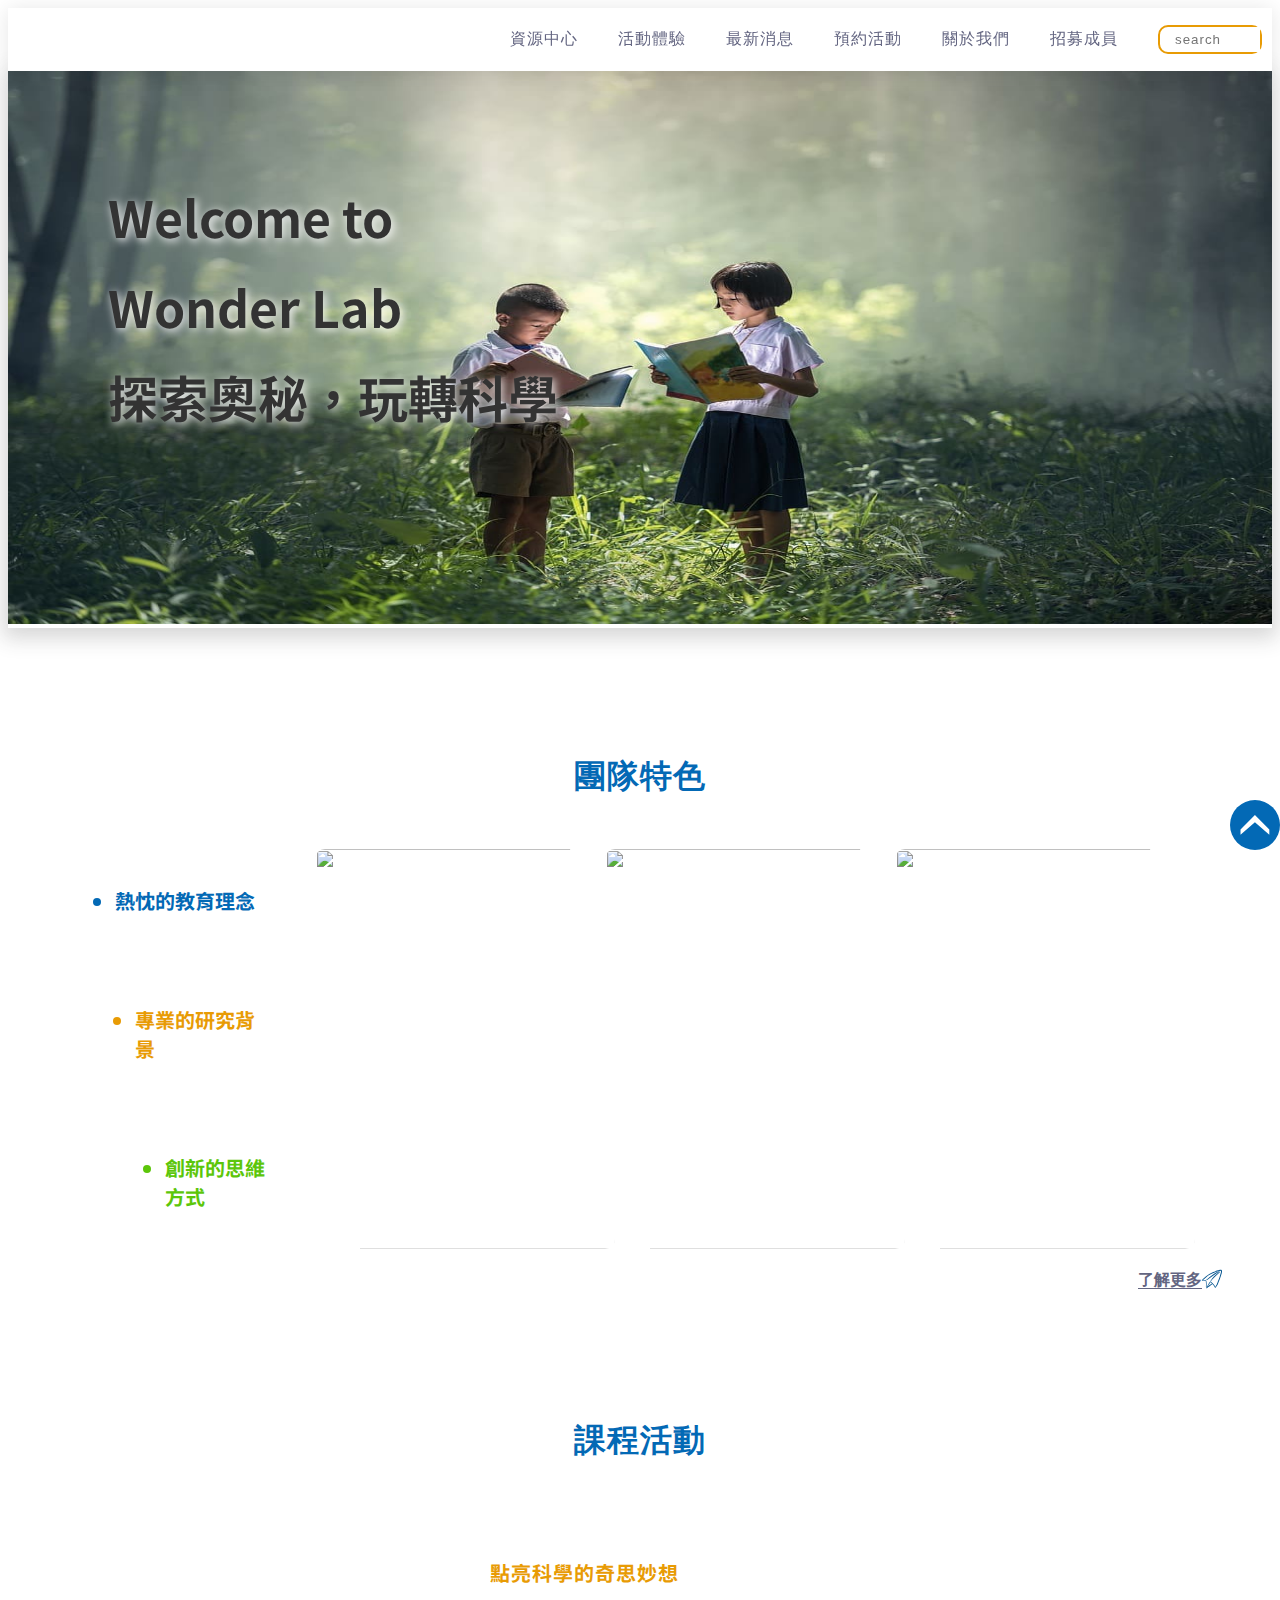
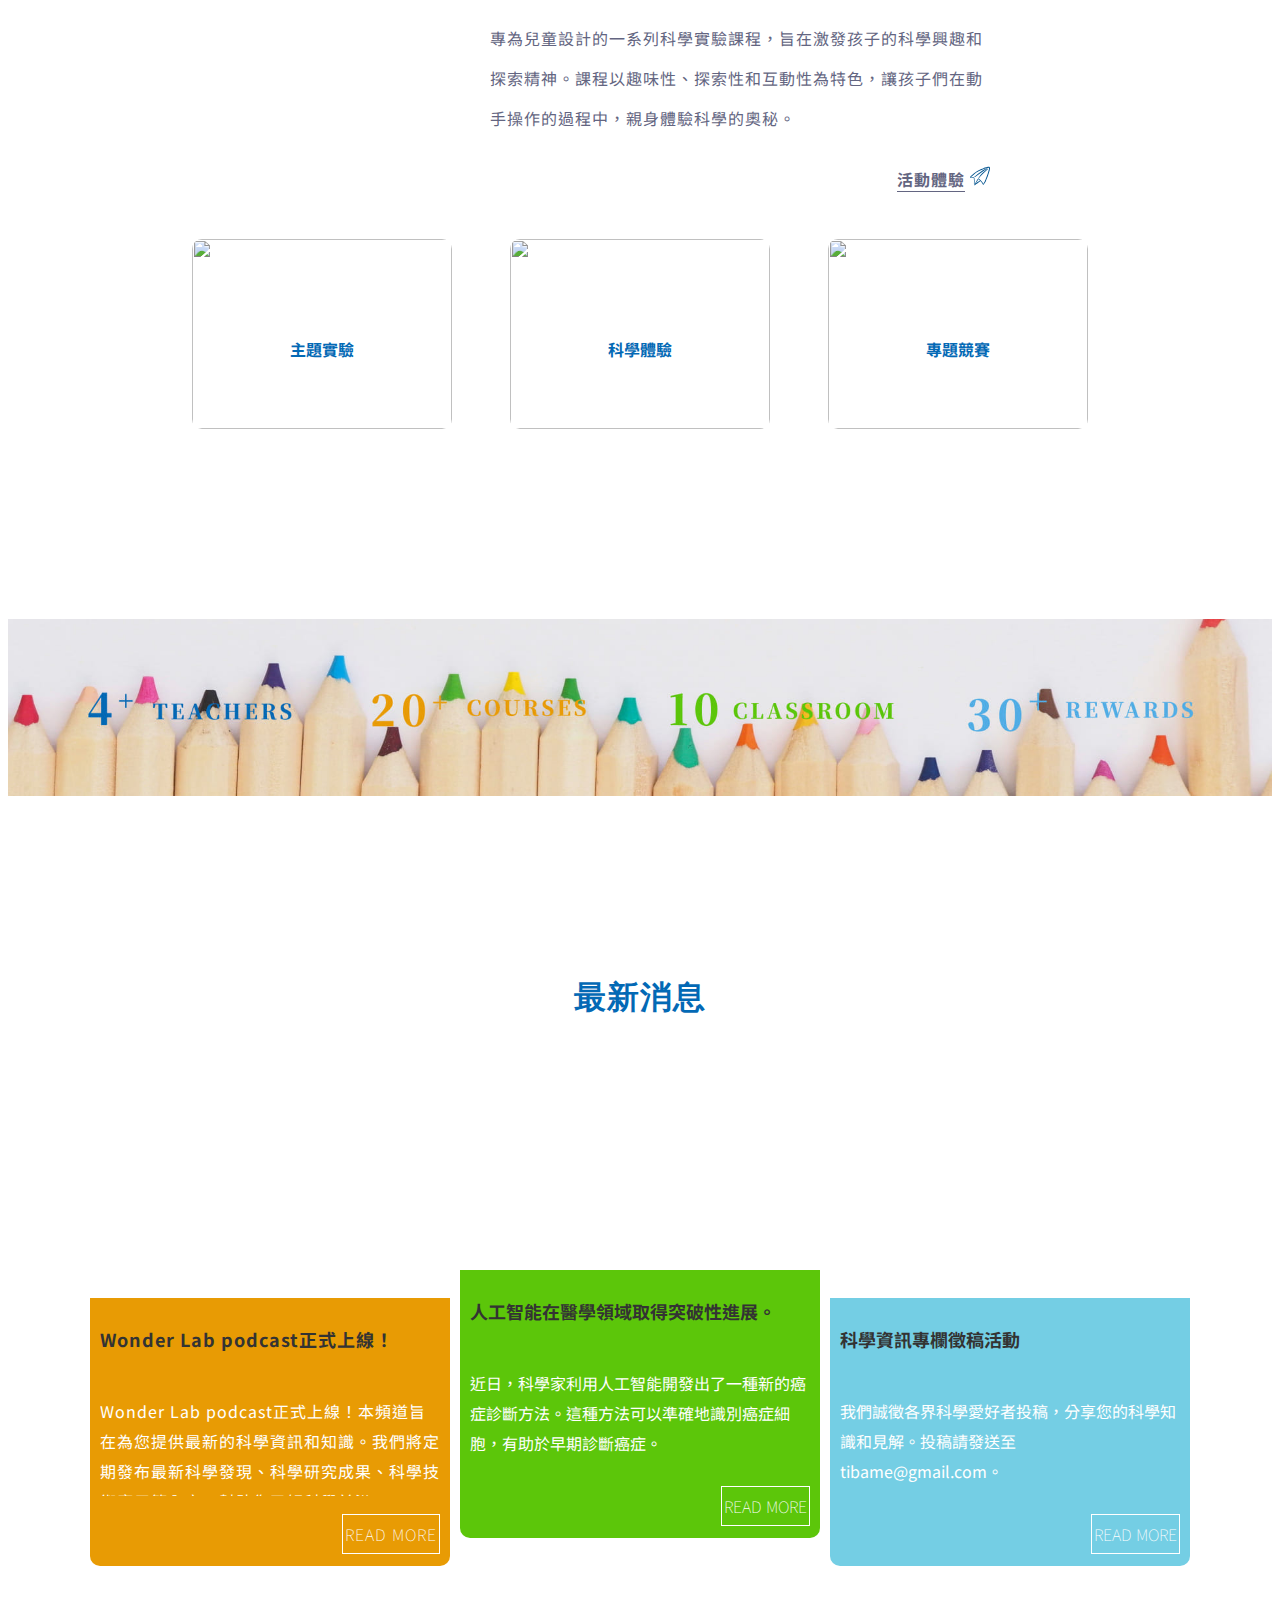
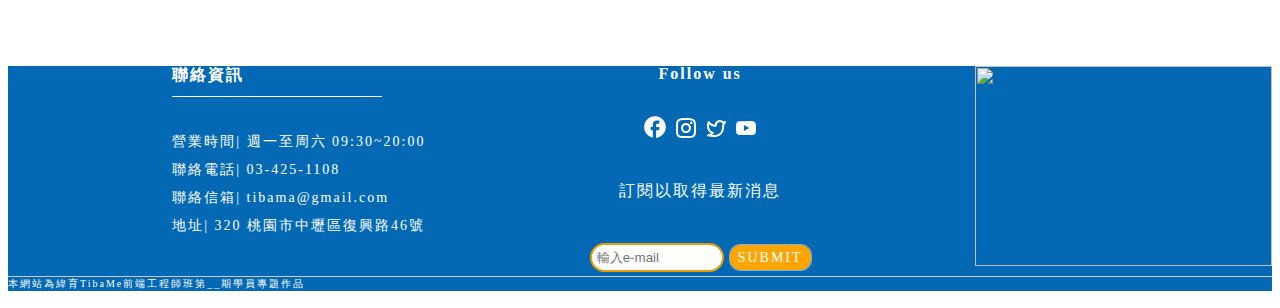
==== commit 7474bf8f: "動畫修改(按鈕部分_活動體驗" ====
--- a/index.html
+++ b/index.html
@@ -359,7 +359,7 @@
                 <p>訂閱以取得最新消息</p>
                 <div class="input">
                   <input type="text" placeholder="輸入e-mail" />
-                  <button class="submit">SUBMIT</button>
+                  <a href="" class="btn btn-5"><span>SUBMIT</span></a>
                 </div>
               </div>
             </div>
@@ -369,7 +369,7 @@
           </div>
         </div>
         <span class="copyright"
-          ><p>本網站為緯育TibaMe前端工程師班第88期學員專題作品</p></span
+          ><p>本網站為緯育TibaMe前端工程師班第__期學員專題作品</p></span
         >
       </div>
     </footer>
--- a/CSS/header_footer.css
+++ b/CSS/header_footer.css
@@ -58,6 +58,7 @@
 footer.main .footer_container .main_content {
   height: 200px;
   display: flex;
+  align-items: center;
   letter-spacing: 2px;
 }
 footer.main .footer_container .main_content .content {
@@ -69,6 +70,7 @@
 footer.main .footer_container .main_content .content .info {
   display: flex;
   flex-direction: column;
+  gap: 10px;
   color: #fff;
 }
 footer.main .footer_container .main_content .content .info h4 {
@@ -78,57 +80,91 @@
 }
 footer.main .footer_container .main_content .content .info span {
   font-size: 14px;
-  flex-grow: 1;
 }
 footer.main .footer_container .main_content .content .info .open_time {
   margin-top: 5px;
 }
-footer.main .footer_container .main_content .others {
+footer.main .footer_container .main_content .content .others {
   color: #fff;
 }
-footer.main .footer_container .main_content .others .follow_us {
+footer.main .footer_container .main_content .content .others .follow_us {
   text-align: center;
 }
-footer.main .footer_container .main_content .others .follow_us h4 {
+footer.main .footer_container .main_content .content .others .follow_us h4 {
   padding-bottom: 10px;
 }
-footer.main .footer_container .main_content .others .subscribe {
-  padding: 40px 0;
+footer.main .footer_container .main_content .content .others .subscribe {
+  padding: 20px 0;
 }
-footer.main .footer_container .main_content .others .subscribe p {
+footer.main .footer_container .main_content .content .others .subscribe p {
   padding-bottom: 10px;
   text-align: center;
 }
-footer.main .footer_container .main_content .others .subscribe .input input {
+footer.main .footer_container .main_content .content .others .subscribe .input input {
   width: 120px;
   outline: none;
   border: 2px solid #e89b04;
   padding: 5px;
   border-radius: 50px;
 }
-footer.main .footer_container .main_content .others .subscribe .input .submit {
-  background-color: #e89b04;
+footer.main .footer_container .main_content .content .others .subscribe .input a {
+  background: orange;
+  border-bottom: 1px solid;
   color: #fff;
-  padding: 5px;
-  letter-spacing: 2px;
+  line-height: 1.4;
+  padding: 0.25em;
+  text-decoration: none;
+}
+footer.main .footer_container .main_content .content .others .subscribe .input a:hover {
+  background: orange;
+  color: #fff;
+}
+footer.main .footer_container .main_content .content .others .subscribe .input .btn {
+  color: #fff;
+  cursor: pointer;
+  font-size: 14px;
+  font-weight: 400;
+  line-height: 60px;
+  padding: 5px 8px;
+  margin: 0 0 2em;
+  max-width: 160px;
+  position: relative;
+  text-decoration: none;
+  text-transform: uppercase;
+  width: 100%;
   border-radius: 10px;
-  cursor: pointer;
 }
-footer.main .footer_container .main_content .footer_logo {
-  width: 200px;
-  height: 210px;
-  flex-grow: 1;
+footer.main .footer_container .main_content .content .others .subscribe .input .btn-5 {
+  border: 0 solid;
+  box-shadow: inset 0 0 20px rgba(255, 255, 255, 0);
+  outline: 1px solid;
+  outline-color: rgba(255, 255, 255, 0.5);
+  outline-offset: 0px;
+  text-shadow: none;
+  transition: all 1250ms cubic-bezier(0.19, 1, 0.22, 1);
 }
-footer.main .footer_container .main_content .footer_logo img {
+footer.main .footer_container .main_content .content .others .subscribe .input .btn-5:hover {
+  border: 0px solid;
+  box-shadow: inset 0 0 20px rgba(255, 255, 255, 0.5), 0 0 20px rgba(255, 255, 255, 0.2);
+  outline-color: rgba(255, 255, 255, 0);
+  outline-offset: 15px;
+  text-shadow: 1px 1px 2px #427388;
+}
+footer.main .footer_logo {
+  width: 100px;
+  height: 100%;
+  flex-grow: 2;
+}
+footer.main .footer_logo img {
   width: 100%;
   height: 100%;
 }
-footer.main .footer_container .copyright {
+footer.main .copyright {
   font-size: 10px;
   letter-spacing: 2px;
   color: #fff;
   width: 800px;
 }
-footer.main .footer_container .copyright p {
+footer.main .copyright p {
   border-top: 1px solid #cdcaca;
 }/*# sourceMappingURL=header_footer.css.map */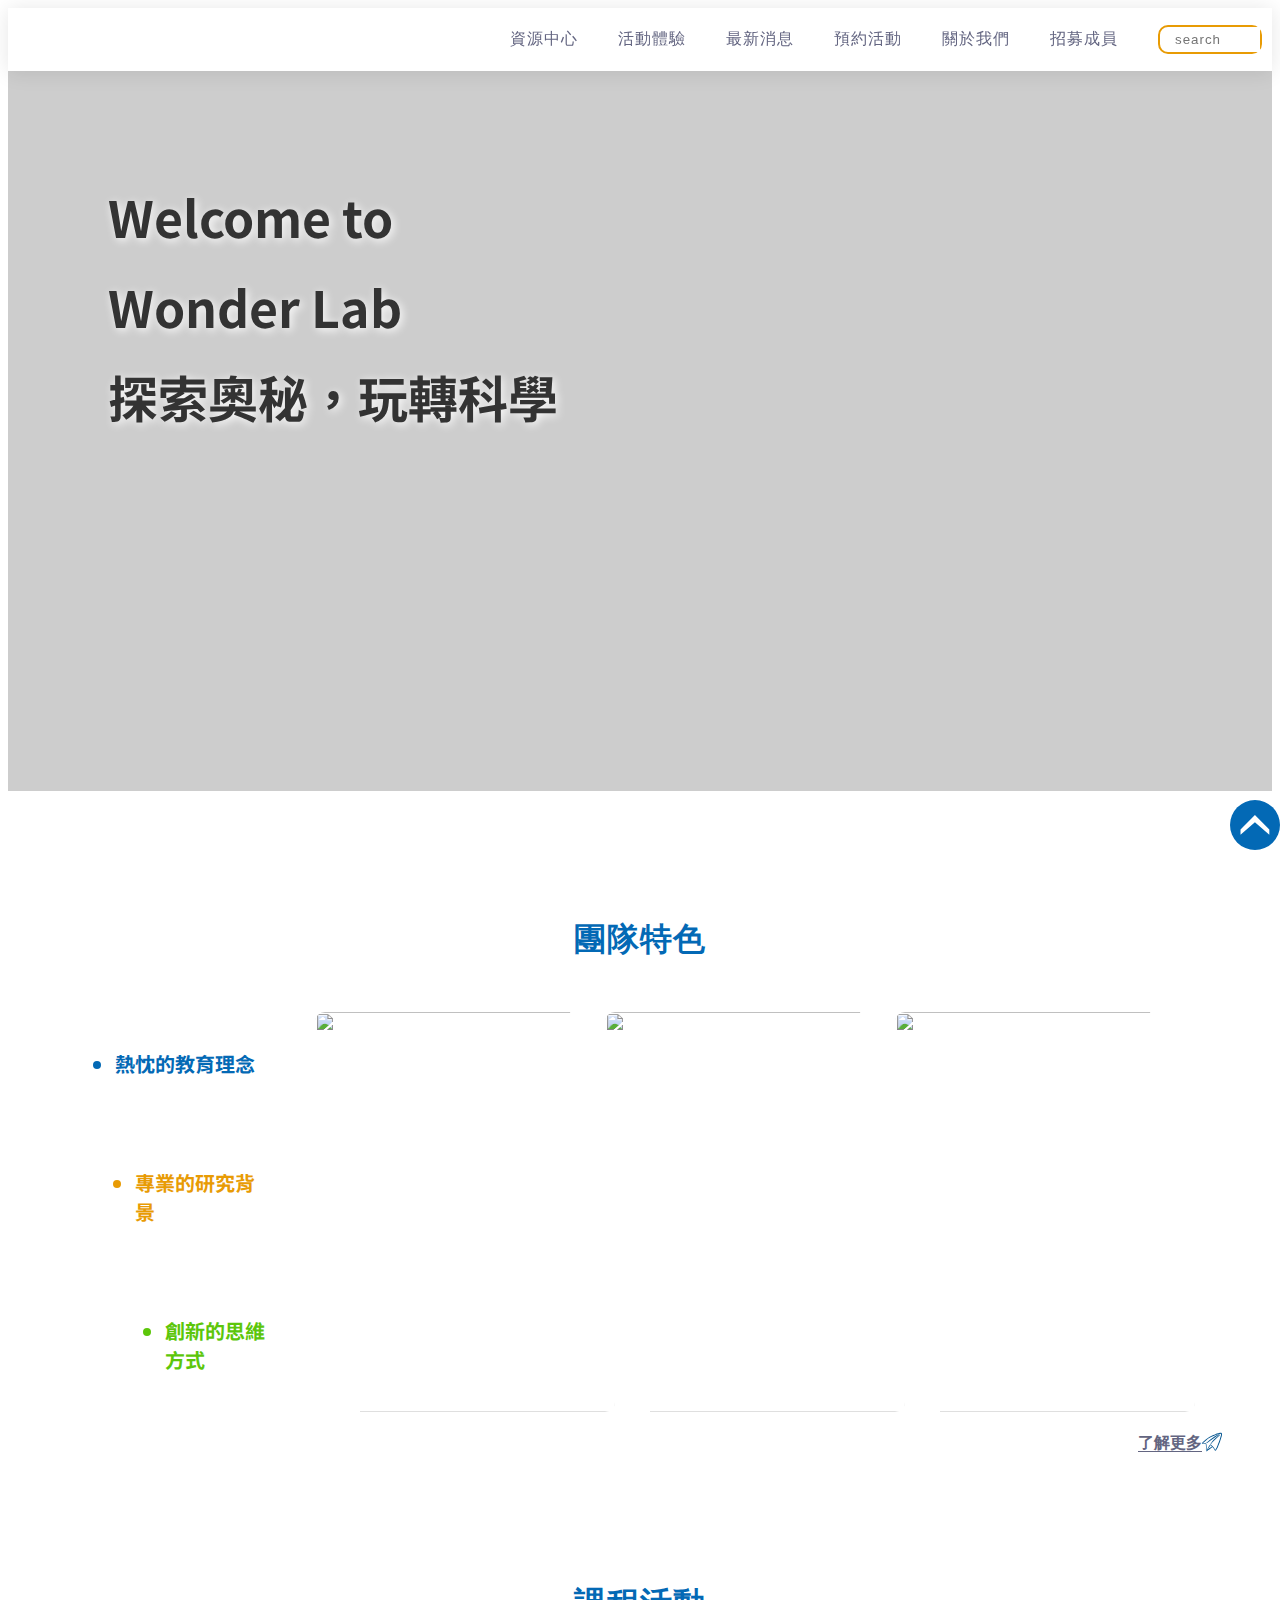
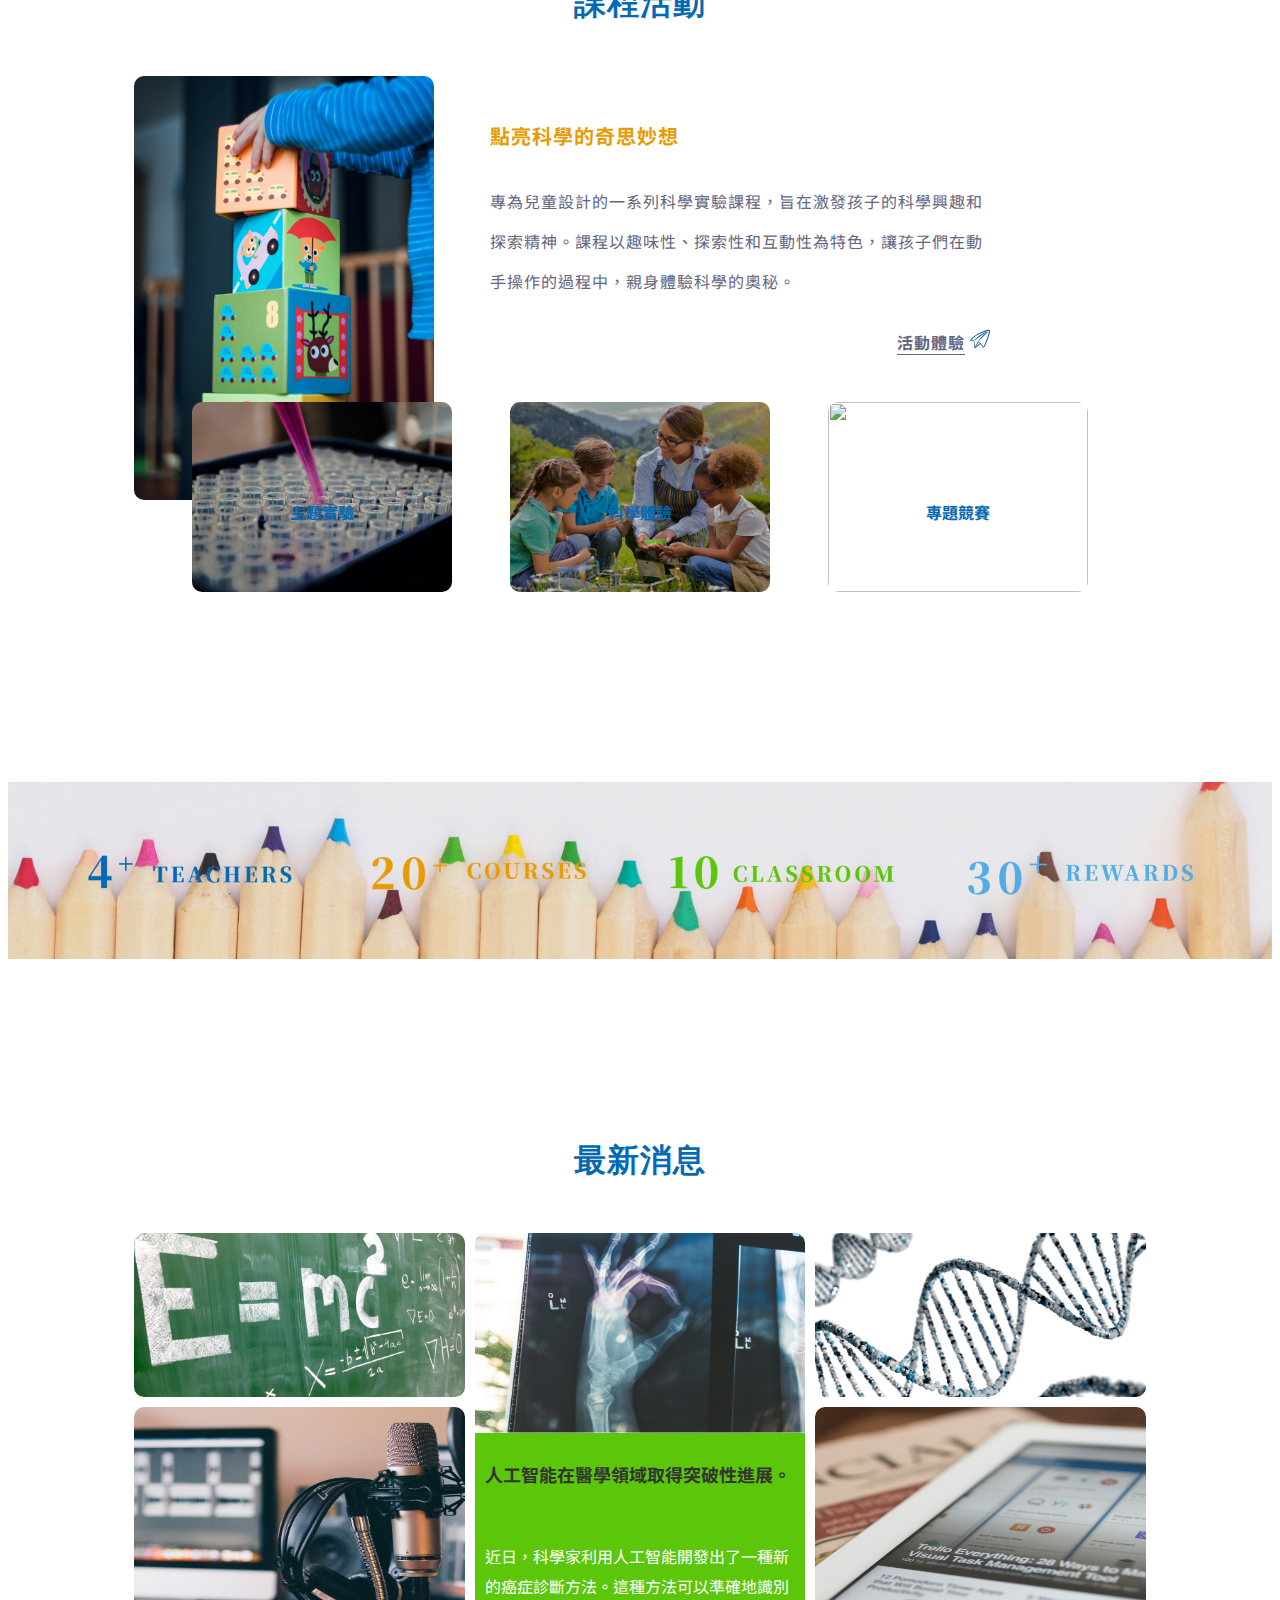
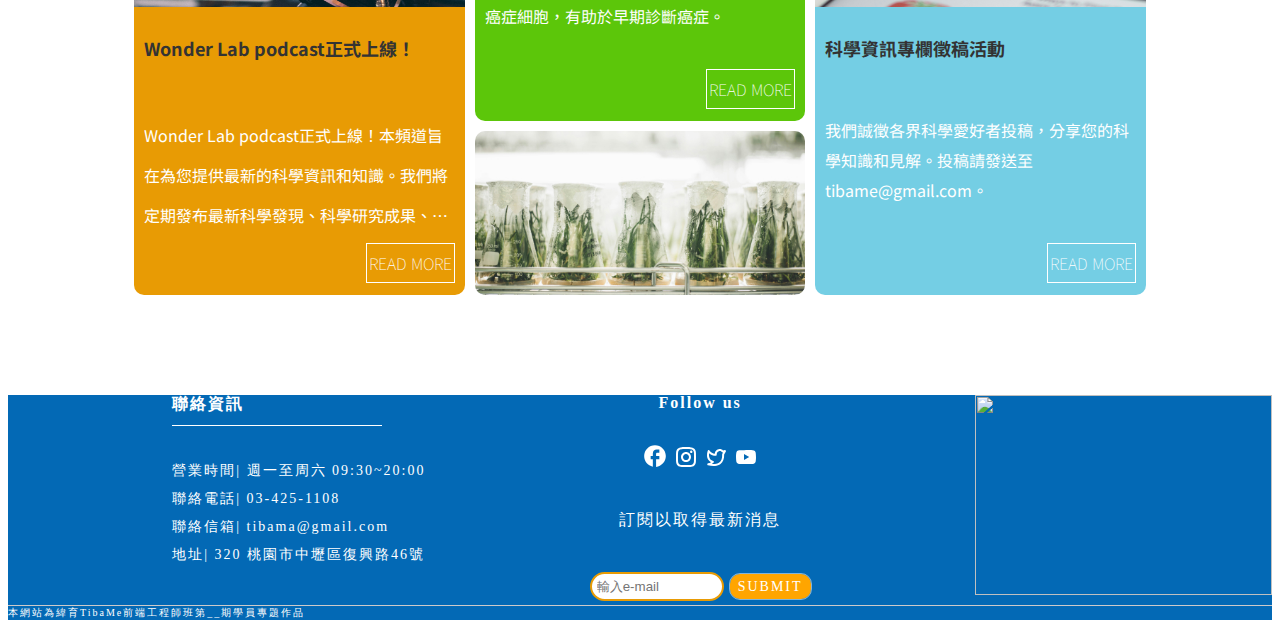
==== commit 42903803: "修改預約體驗按鈕及首頁輪播" ====
--- a/index.html
+++ b/index.html
@@ -53,8 +53,22 @@
         <div class="slogan">
           <p>Welcome to <br />Wonder Lab <br />探索奧秘，玩轉科學</p>
         </div>
-        <div class="slide">
-          <img src="./index_pic/book-1822474_1280.jpg" alt="" />
+        <div class="carousel">
+          <div class="carousel-item">
+            <div class="slide-image">
+              <img src="./index_pic/book-1822474_1280.jpg" alt="" />
+            </div>
+          </div>
+          <div class="carousel-item">
+            <div class="slide-image">
+              <img src="./index_pic/education-3189934_1280.jpg" alt="" />
+            </div>
+          </div>
+          <div class="carousel-item">
+            <div class="slide-image">
+              <img src="./index_pic/engineer-4922798_1280.jpg" alt="" />
+            </div>
+          </div>
         </div>
       </div>
     </section>
@@ -124,9 +138,7 @@
         </div>
         <div class="cr_content">
           <div class="left_pic">
-            <img
-              src="./index_pic/markus-spiske-OO89_95aUC0-unsplash (1).jpg"
-              alt="" />
+            <img src="./index_pic/Rectangle 102.jpg" alt="" />
           </div>
           <div class="txt">
             <h3>點亮科學的奇思妙想</h3>
@@ -161,15 +173,11 @@
           <div class="topic_course">
             <div class="exper">
               <div class="mask"></div>
-              <img
-                src="./index_pic/louis-reed-pwcKF7L4-no-unsplash.jpg"
-                alt="" />
+              <img src="./index_pic/Rectangle 13.jpg" alt="" />
             </div>
             <div class="camping">
               <div class="mask"></div>
-              <img
-                src="./index_pic/Firefly A group of children and a teacher are conducting a science camp activity outdoors. They are  (2).jpg"
-                alt="" />
+              <img src="./index_pic/Rectangle 103.jpg" alt="" />
             </div>
             <div class="competition">
               <div class="mask"></div>
@@ -191,15 +199,11 @@
         </div>
         <div class="news_content">
           <div class="Emc">
-            <img
-              src="./index_pic/artturi-jalli-gYrYa37fAKI-unsplash.jpg"
-              alt="" />
+            <img src="./index_pic/Rectangle 73.jpg" alt="" />
           </div>
           <div class="card2">
             <div class="pic">
-              <img
-                src="./index_pic/will-francis-ZDNyhmgkZlQ-unsplash (1).jpg"
-                alt="" />
+              <img src="./index_pic/Rectangle 67.jpg" alt="" />
             </div>
             <div class="txt">
               <h3>Wonder Lab podcast正式上線！</h3>
@@ -217,9 +221,7 @@
           </div>
           <div class="card1">
             <div class="pic">
-              <img
-                src="./index_pic/owen-beard-DK8jXx1B-1c-unsplash (1).jpg"
-                alt="" />
+              <img src="./index_pic/Rectangle 71.jpg" />
             </div>
             <div class="txt">
               <h3>人工智能在醫學領域取得突破性進展。</h3>
@@ -235,20 +237,14 @@
             </div>
           </div>
           <div class="flask">
-            <img
-              src="./index_pic/chuttersnap-UmncJq4KPcA-unsplash.jpg"
-              alt="" />
+            <img src="./index_pic/Rectangle 72.jpg" alt="" />
           </div>
           <div class="DNA">
-            <img
-              src="./index_pic/ashraful-islam-pRt3JVYlJho-unsplash.jpg"
-              alt="" />
+            <img src="./index_pic/Rectangle 66.jpg" alt="" />
           </div>
           <div class="card3">
             <div class="pic">
-              <img
-                src="./index_pic/matthew-guay-Q7wDdmgCBFg-unsplash (1).jpg"
-                alt="" />
+              <img src="./index_pic/Rectangle 74.jpg" alt="" />
             </div>
             <div class="txt">
               <h3>科學資訊專欄徵稿活動</h3>
@@ -373,5 +369,8 @@
         >
       </div>
     </footer>
+    <script>
+      src = "./carousel.js";
+    </script>
   </body>
 </html>
--- a/CSS/style.css
+++ b/CSS/style.css
@@ -20,15 +20,32 @@
   color: #333;
   text-shadow: 2px 2px 10px #fff;
 }
-section.banner .bn_container .slide {
+section.banner .bn_container .carousel {
+  position: relative;
+  width: 100%;
+  height: 80vh;
+  overflow: hidden;
+  background-color: #cdcdcd;
+}
+section.banner .bn_container .carousel .carousel-item {
+  position: absolute;
+  width: 100%;
+  height: 100%;
+  top: 0;
+  left: 100%;
+}
+section.banner .bn_container .carousel .carousel-item .slide-image {
   width: 100%;
   aspect-ratio: 16/7;
   margin: auto;
-  box-shadow: 0px 5px 20px 5px rgba(51, 51, 51, 0.2);
-}
-section.banner .bn_container .slide img {
-  width: 100%;
-  height: 100%;
+}
+section.banner .bn_container .carousel .carousel-item .slide-image img {
+  width: 100%;
+  height: 100%;
+}
+section.banner .bn_container .carousel .active {
+  left: 0;
+  transition: all 0.3s ease-out;
 }
 
 section.feature {
@@ -335,7 +352,6 @@
 }
 .feature_banner img {
   width: 100%;
-  height: 100%;
 }
 
 section.news {
@@ -361,7 +377,7 @@
 }
 section.news .news_container .news_content {
   display: grid;
-  width: 1100px;
+  width: 80%;
   margin: auto;
   margin-top: 50px;
   grid-template-areas: "Emc card1 DNA" "card2 card1 card3" "card2 flask card3";
@@ -372,6 +388,7 @@
 }
 section.news .news_container .news_content .Emc {
   grid-area: Emc;
+  display: flex;
 }
 section.news .news_container .news_content .Emc img {
   width: 100%;
@@ -381,10 +398,10 @@
   grid-area: card2;
   display: flex;
   flex-direction: column;
-  letter-spacing: 1px;
 }
 section.news .news_container .news_content .card2 .pic {
   display: flex;
+  width: 100%;
   height: 200px;
 }
 section.news .news_container .news_content .card2 .pic img {
@@ -408,9 +425,12 @@
 }
 section.news .news_container .news_content .card2 .txt p {
   color: #fff;
-  padding: 10px 0;
-  flex-grow: 1;
-  line-height: 30px;
+  padding: 20px 0;
+  flex-grow: 1;
+  line-height: 40px;
+  display: -webkit-box;
+  -webkit-box-orient: vertical;
+  -webkit-line-clamp: 3;
   overflow: hidden;
 }
 section.news .news_container .news_content .card2 .txt .btn {
@@ -461,6 +481,7 @@
 }
 section.news .news_container .news_content .card1 .pic {
   display: flex;
+  width: 100%;
   height: 200px;
 }
 section.news .news_container .news_content .card1 .pic img {
@@ -483,9 +504,13 @@
 }
 section.news .news_container .news_content .card1 .txt p {
   color: #fff;
-  padding: 10px 0;
+  padding: 20px 0;
   flex-grow: 1;
   line-height: 30px;
+  display: -webkit-box;
+  -webkit-box-orient: vertical;
+  -webkit-line-clamp: 3;
+  overflow: hidden;
 }
 section.news .news_container .news_content .card1 .txt .btn {
   color: #fff;
@@ -530,6 +555,7 @@
 }
 section.news .news_container .news_content .flask {
   grid-area: flask;
+  display: flex;
 }
 section.news .news_container .news_content .flask img {
   width: 100%;
@@ -573,9 +599,13 @@
 }
 section.news .news_container .news_content .card3 .txt p {
   color: #fff;
-  padding: 10px 0;
+  padding: 20px 0;
+  flex-grow: 1;
   line-height: 30px;
-  flex-grow: 1;
+  display: -webkit-box;
+  -webkit-box-orient: vertical;
+  -webkit-line-clamp: 3;
+  overflow: hidden;
 }
 section.news .news_container .news_content .card3 .txt .btn {
   color: #fff;
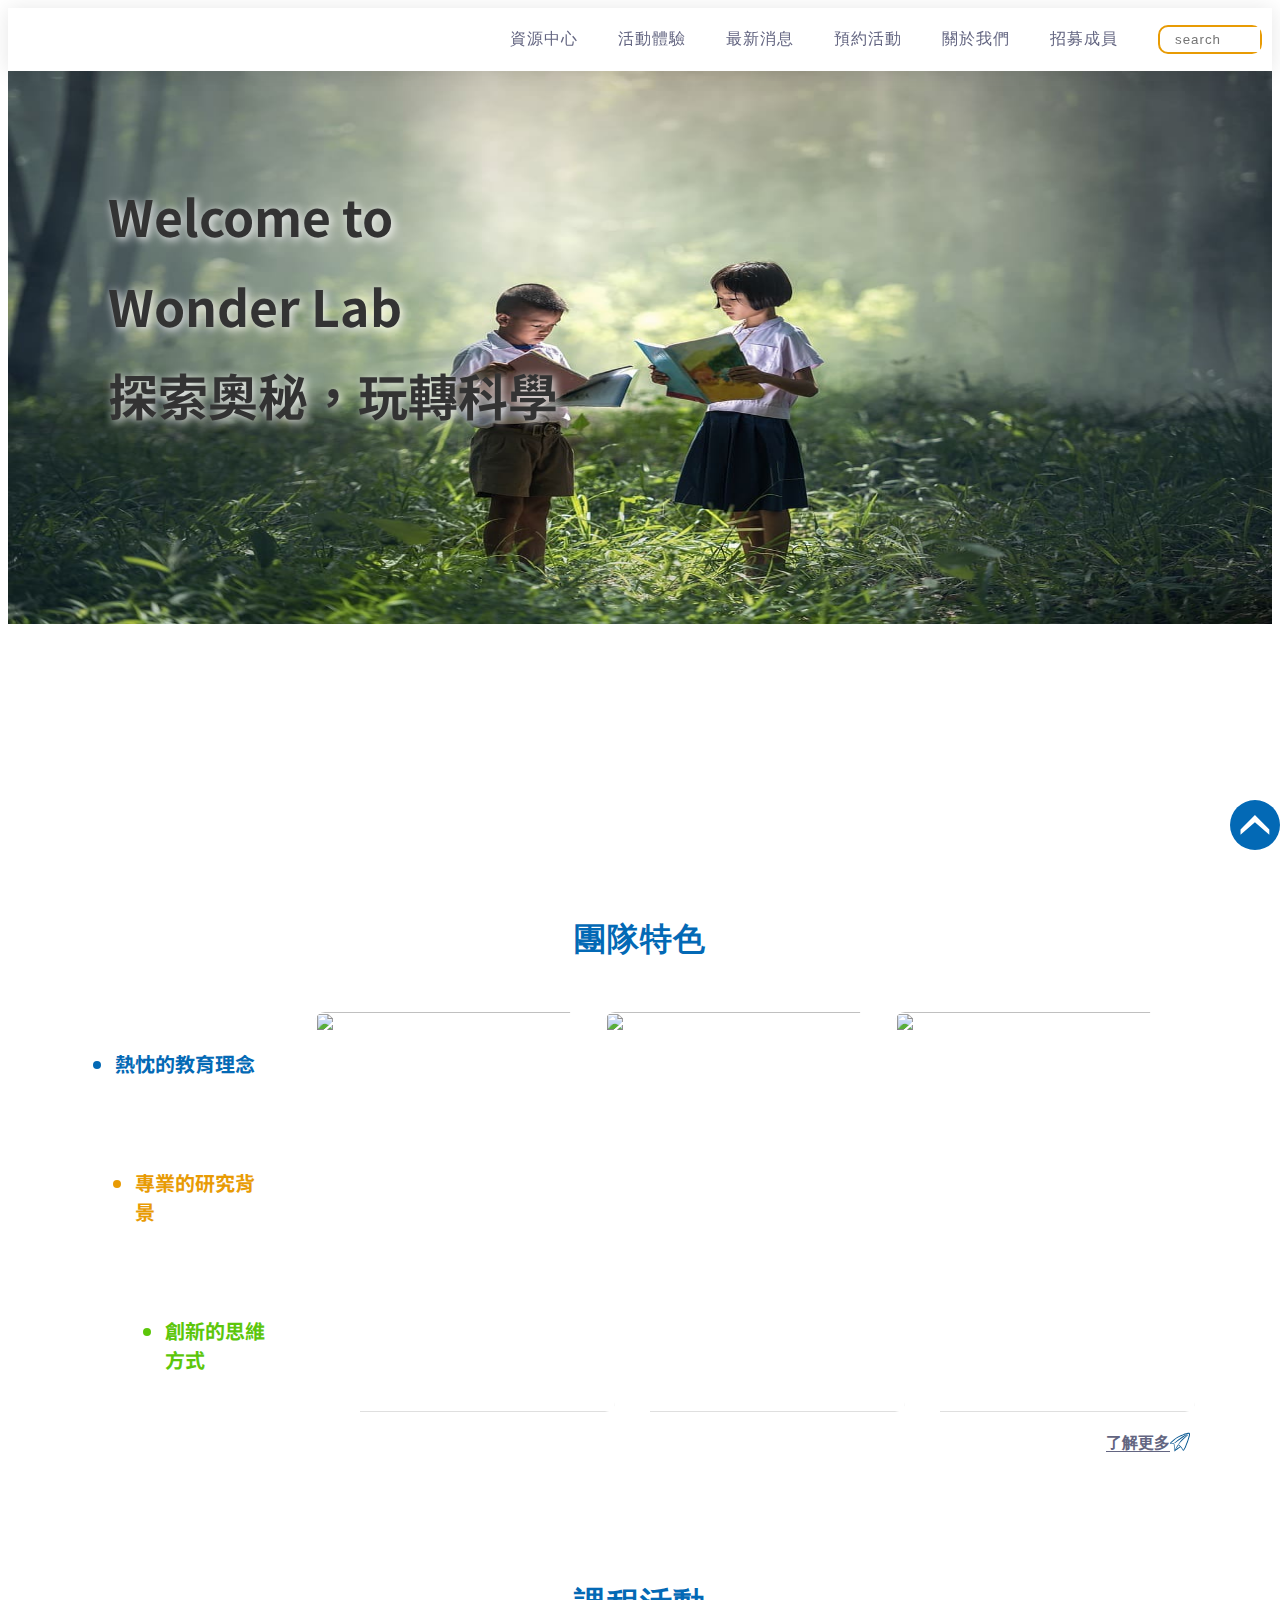
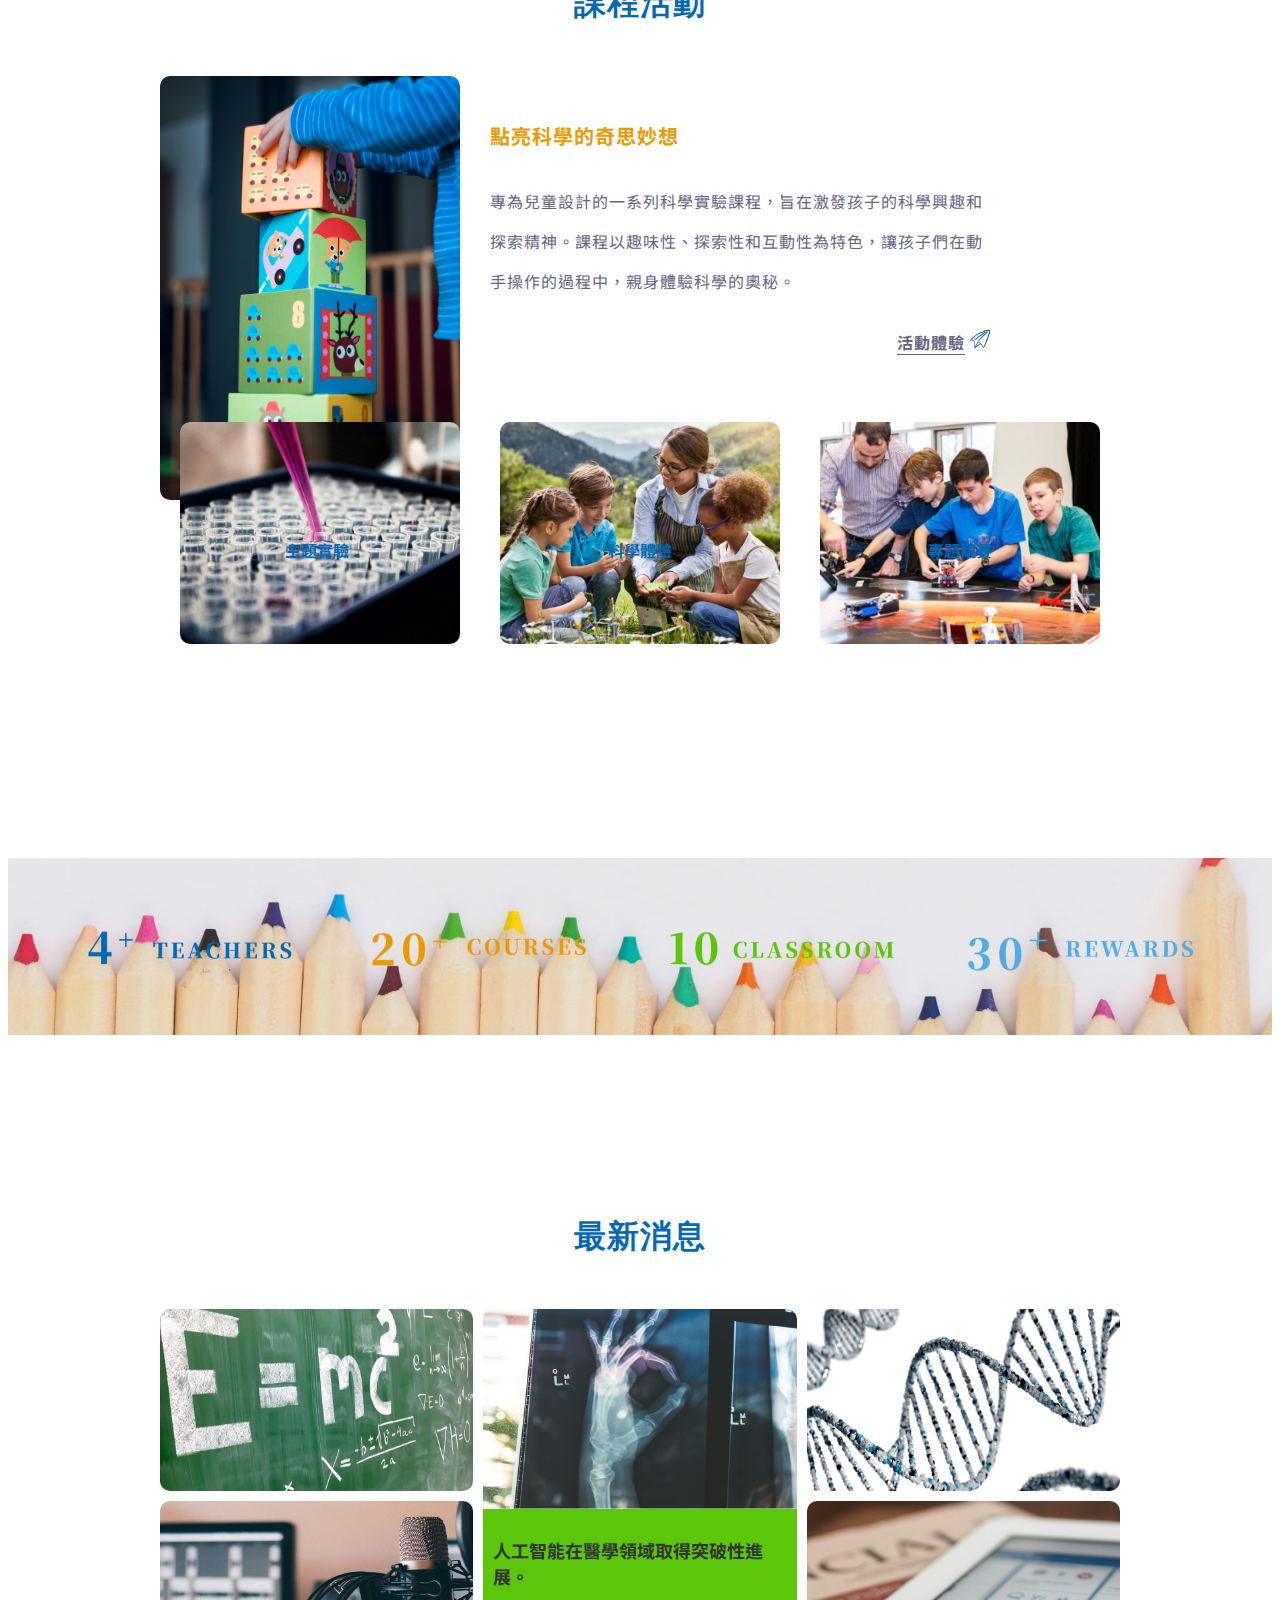
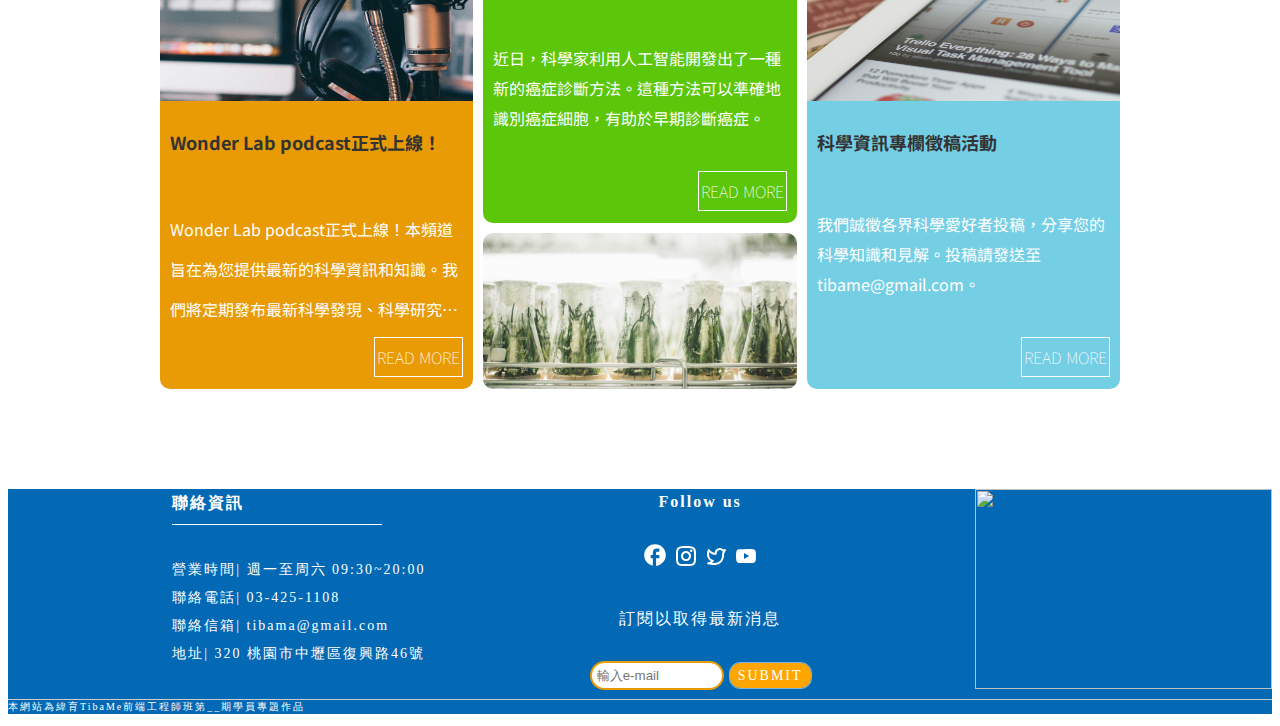
==== commit 51514d10: "首頁RWD" ====
--- a/index.html
+++ b/index.html
@@ -13,12 +13,14 @@
       href="https://cdnjs.cloudflare.com/ajax/libs/font-awesome/6.5.1/css/all.min.css"
       integrity="sha512-DTOQO9RWCH3ppGqcWaEA1BIZOC6xxalwEsw9c2QQeAIftl+Vegovlnee1c9QX4TctnWMn13TZye+giMm8e2LwA=="
       crossorigin="anonymous"
-      referrerpolicy="no-referrer" />
+      referrerpolicy="no-referrer"
+    />
     <link rel="preconnect" href="https://fonts.googleapis.com" />
     <link rel="preconnect" href="https://fonts.gstatic.com" crossorigin />
     <link
       href="https://fonts.googleapis.com/css2?family=Noto+Sans+TC:wght@100..900&display=swap"
-      rel="stylesheet" />
+      rel="stylesheet"
+    />
     <link rel="icon" href="./index_pic/Group 22.png" />
     <title>Wonder Lab</title>
   </head>
@@ -39,13 +41,16 @@
             <li><a href="./about.html">關於我們</a></li>
             <li><a href="./recruit.html">招募成員</a></li>
           </ul>
-          <div class="search_area">
-            <input type="text" placeholder="search" />
-            <div class="icon">
-              <i class="fa-solid fa-magnifying-glass"></i>
-            </div>
-          </div>
         </nav>
+        <div class="search_area">
+          <input type="text" placeholder="search" />
+          <div class="icon">
+            <i class="fa-solid fa-magnifying-glass"></i>
+          </div>
+        </div>
+        <div class="bars">
+          <i class="fa-solid fa-bars"></i>
+        </div>
       </div>
     </header>
     <section class="banner">
@@ -93,17 +98,20 @@
             <div class="idea">
               <img
                 src="./index_pic/national-cancer-institute-N_aihp118p8-unsplash.jpg"
-                alt="" />
+                alt=""
+              />
             </div>
             <div class="background">
               <img
                 src="./index_pic/national-cancer-institute-rb8hr3cXD4A-unsplash.jpg"
-                alt="" />
+                alt=""
+              />
             </div>
             <div class="method">
               <img
                 src="./index_pic/kelly-sikkema-Z9AU36chmQI-unsplash.jpg"
-                alt="" />
+                alt=""
+              />
             </div>
           </div>
         </div>
@@ -116,16 +124,20 @@
               height="20"
               viewBox="0 0 46 44"
               fill="none"
-              xmlns="http://www.w3.org/2000/svg">
+              xmlns="http://www.w3.org/2000/svg"
+            >
               <path
                 d="M46 3.77248C46.0048 2.84533 45.663 1.94984 45.0417 1.26165C44.467 0.929736 43.831 0.717838 43.1721 0.638772C42.5133 0.559706 41.8452 0.615115 41.2083 0.801648C38.8696 1.31752 36.56 1.95731 34.2892 2.71832C33.12 3.06332 31.97 3.46582 30.8392 3.90665C29.1525 4.53915 27.5042 5.26748 25.8367 5.99582C22.7683 7.33577 19.774 8.83932 16.8667 10.5C13.9496 12.142 11.2018 14.068 8.66333 16.25L2.08916 22.1341L0.574993 23.6483C0.388197 23.8443 0.227173 24.0633 0.095826 24.3C0.0358477 24.4673 0.0358477 24.6502 0.095826 24.8175C0.135099 25.0279 0.225589 25.2254 0.359301 25.3925C0.493014 25.5597 0.665834 25.6913 0.862493 25.7758C1.60302 26.0286 2.38001 26.1581 3.16249 26.1592C4.00583 26.1592 5.50083 26.1592 6.78499 26.3508C7.43445 26.3313 8.08252 26.4221 8.70166 26.6191L9.06583 30.8933C9.18083 32.12 9.23833 33.0783 9.23833 33.9791C9.23833 35.4166 9.04666 37.9083 9.04666 39.8633C9.04666 40.0361 9.11532 40.2019 9.23753 40.3241C9.35974 40.4463 9.52549 40.515 9.69833 40.515C9.87116 40.515 10.0369 40.4463 10.1591 40.3241C10.2813 40.2019 10.35 40.0361 10.35 39.8633C10.35 37.9466 10.5992 35.4166 10.6183 33.9791C10.6183 33.04 10.6183 32.0625 10.4842 30.7783C10.35 29.4941 10.35 27.8841 10.1967 26.945C10.0433 26.0058 10.0242 25.4883 7.62833 25.0283C6.20999 24.8558 4.25499 24.76 3.20083 24.7025L2.14666 24.5491L3.25833 23.4567L9.87083 17.7067C12.3185 15.5815 14.9774 13.7126 17.8058 12.1291C20.665 10.5869 23.6013 9.19234 26.6033 7.95082C28.2325 7.26082 29.8808 6.58998 31.5292 6.03415C35.0361 4.73551 38.6545 3.76033 42.3392 3.12082C44.0642 3.86832 43.815 4.51998 43.7767 5.03748C43.7052 6.00499 43.5317 6.96224 43.2592 7.89332L40.7867 16.25C40.2883 17.9175 39.7517 19.47 39.1958 20.9842C37.835 24.645 36.34 28.0758 34.96 32.0433C34.6367 32.9437 34.2525 33.821 33.81 34.6691C33.1008 36.0108 32.2958 37.295 31.5483 38.5025C31.3375 38.893 31.0939 39.2649 30.82 39.6141L30.6283 39.8441L30.5133 39.6716L28.5967 36.6625C27.6515 35.3659 26.6408 34.1184 25.5683 32.925C24.4928 31.7213 23.3472 30.5821 22.1375 29.5133C21.3133 28.8233 18.9942 26.9066 18.3042 28.2866C18.1125 28.5358 17.9017 29.015 17.7867 29.1491L15.5442 32.4075L13.2825 36.4133C12.4775 37.8125 11.5192 39.135 10.6567 40.5341C10.2925 41.1475 9.92833 41.78 9.62166 42.4508C9.55575 42.5881 9.54699 42.7459 9.59729 42.8896C9.6476 43.0334 9.75286 43.1513 9.88999 43.2175C9.88999 43.2175 10.4267 43.6583 11.2125 43.0641C11.9983 42.47 12.2283 42.3166 12.6692 41.9716C13.11 41.6266 14.1258 40.9175 14.835 40.4191C15.5442 39.9208 16.1192 39.5566 16.7517 39.1158L19.665 37.0842C21.1983 35.9917 22.6742 34.8608 24.1117 33.6533L24.4375 34.0175C25.4725 35.225 26.45 36.49 27.2933 37.6783L29.0183 40.63C29.1939 40.9567 29.3925 41.2705 29.6125 41.5691C29.7222 41.6853 29.8568 41.7749 30.0062 41.8314C30.1556 41.8878 30.3159 41.9096 30.475 41.895C30.9291 41.8203 31.3537 41.6213 31.7017 41.32C32.2465 40.7918 32.7171 40.1922 33.1008 39.5375C33.8867 38.33 34.7492 37.0075 35.4967 35.7041C36.0115 34.7883 36.4537 33.8334 36.8192 32.8483C38.2375 28.9 39.8092 25.5075 41.1892 21.885C41.8025 20.3133 42.3583 18.7225 42.8758 17.0166L45.3675 8.58332C45.8323 7.02344 46.0458 5.3995 46 3.77248ZM17.48 35.9341C16.8183 36.3616 16.1786 36.8222 15.5633 37.3141C14.9117 37.8316 14.2983 38.3683 13.6467 38.9433L12.2092 40.4191C12.9567 39.2883 13.7425 38.1958 14.4325 37.0458L16.8092 33.2125L19.0133 30.05C19.1092 29.935 19.3967 29.4558 19.5117 29.2642C19.6267 29.0725 19.895 29.5133 20.1058 29.6667C20.3167 29.82 20.9683 30.4525 21.2175 30.6633C21.8692 31.2575 22.5208 31.9283 23.1342 32.58C21.3133 33.7875 19.3392 34.765 17.48 35.9341Z"
-                fill="#045590" />
+                fill="#045590"
+              />
               <path
                 d="M26.2583 17.5342C25.2425 18.6458 24.3416 19.815 23.345 21.0225C22.3483 22.23 21.1983 23.7825 20.2208 25.2392C20.01 25.5458 19.8183 25.8717 19.6266 26.1783C19.1283 27.6925 19.8375 27.4625 21.16 26.3317L21.3325 26.0633C22.4058 24.7025 23.6133 23.4183 24.7441 22.23C26.565 20.1408 28.5775 18.2242 30.4941 16.3267L34.7491 12.3208C36.8383 10.4042 38.9275 8.37249 40.9783 6.35999C44.0833 0.916661 35.6308 8.58333 31.0691 12.7425C29.4016 14.3333 27.7916 15.8475 26.2583 17.5342Z"
-                fill="#045590" />
+                fill="#045590"
+              />
               <path
                 d="M25.4917 11.6692C22.8275 13.4708 20.2592 15.3875 17.6909 17.4192L11.6342 22.345C11.2509 22.69 10.81 23.0542 10.3692 23.4183C9.44919 24.5683 9.58336 24.99 11.6725 24.07C11.9792 23.8592 12.2859 23.6483 12.535 23.4375L18.86 18.9142L34.615 8.04665C36.1675 6.99249 37.6625 5.93832 39.215 4.92249C39.5792 3.63832 36.8575 4.53915 34.615 5.86165L33.5992 6.47499C30.8775 8.18082 28.1367 9.84832 25.4917 11.6692Z"
-                fill="#045590" />
+                fill="#045590"
+              />
             </svg>
           </span>
         </div>
@@ -142,7 +154,7 @@
           </div>
           <div class="txt">
             <h3>點亮科學的奇思妙想</h3>
-            <p>
+            <p class="paragraph">
               專為兒童設計的一系列科學實驗課程，旨在激發孩子的科學興趣和探索精神。課程以趣味性、探索性和互動性為特色，讓孩子們在動手操作的過程中，親身體驗科學的奧秘。
             </p>
             <div class="activity_icon">
@@ -156,34 +168,51 @@
                   height="20"
                   viewBox="0 0 46 44"
                   fill="none"
-                  xmlns="http://www.w3.org/2000/svg">
+                  xmlns="http://www.w3.org/2000/svg"
+                >
                   <path
                     d="M46 3.77248C46.0048 2.84533 45.663 1.94984 45.0417 1.26165C44.467 0.929736 43.831 0.717838 43.1721 0.638772C42.5133 0.559706 41.8452 0.615115 41.2083 0.801648C38.8696 1.31752 36.56 1.95731 34.2892 2.71832C33.12 3.06332 31.97 3.46582 30.8392 3.90665C29.1525 4.53915 27.5042 5.26748 25.8367 5.99582C22.7683 7.33577 19.774 8.83932 16.8667 10.5C13.9496 12.142 11.2018 14.068 8.66333 16.25L2.08916 22.1341L0.574993 23.6483C0.388197 23.8443 0.227173 24.0633 0.095826 24.3C0.0358477 24.4673 0.0358477 24.6502 0.095826 24.8175C0.135099 25.0279 0.225589 25.2254 0.359301 25.3925C0.493014 25.5597 0.665834 25.6913 0.862493 25.7758C1.60302 26.0286 2.38001 26.1581 3.16249 26.1592C4.00583 26.1592 5.50083 26.1592 6.78499 26.3508C7.43445 26.3313 8.08252 26.4221 8.70166 26.6191L9.06583 30.8933C9.18083 32.12 9.23833 33.0783 9.23833 33.9791C9.23833 35.4166 9.04666 37.9083 9.04666 39.8633C9.04666 40.0361 9.11532 40.2019 9.23753 40.3241C9.35974 40.4463 9.52549 40.515 9.69833 40.515C9.87116 40.515 10.0369 40.4463 10.1591 40.3241C10.2813 40.2019 10.35 40.0361 10.35 39.8633C10.35 37.9466 10.5992 35.4166 10.6183 33.9791C10.6183 33.04 10.6183 32.0625 10.4842 30.7783C10.35 29.4941 10.35 27.8841 10.1967 26.945C10.0433 26.0058 10.0242 25.4883 7.62833 25.0283C6.20999 24.8558 4.25499 24.76 3.20083 24.7025L2.14666 24.5491L3.25833 23.4567L9.87083 17.7067C12.3185 15.5815 14.9774 13.7126 17.8058 12.1291C20.665 10.5869 23.6013 9.19234 26.6033 7.95082C28.2325 7.26082 29.8808 6.58998 31.5292 6.03415C35.0361 4.73551 38.6545 3.76033 42.3392 3.12082C44.0642 3.86832 43.815 4.51998 43.7767 5.03748C43.7052 6.00499 43.5317 6.96224 43.2592 7.89332L40.7867 16.25C40.2883 17.9175 39.7517 19.47 39.1958 20.9842C37.835 24.645 36.34 28.0758 34.96 32.0433C34.6367 32.9437 34.2525 33.821 33.81 34.6691C33.1008 36.0108 32.2958 37.295 31.5483 38.5025C31.3375 38.893 31.0939 39.2649 30.82 39.6141L30.6283 39.8441L30.5133 39.6716L28.5967 36.6625C27.6515 35.3659 26.6408 34.1184 25.5683 32.925C24.4928 31.7213 23.3472 30.5821 22.1375 29.5133C21.3133 28.8233 18.9942 26.9066 18.3042 28.2866C18.1125 28.5358 17.9017 29.015 17.7867 29.1491L15.5442 32.4075L13.2825 36.4133C12.4775 37.8125 11.5192 39.135 10.6567 40.5341C10.2925 41.1475 9.92833 41.78 9.62166 42.4508C9.55575 42.5881 9.54699 42.7459 9.59729 42.8896C9.6476 43.0334 9.75286 43.1513 9.88999 43.2175C9.88999 43.2175 10.4267 43.6583 11.2125 43.0641C11.9983 42.47 12.2283 42.3166 12.6692 41.9716C13.11 41.6266 14.1258 40.9175 14.835 40.4191C15.5442 39.9208 16.1192 39.5566 16.7517 39.1158L19.665 37.0842C21.1983 35.9917 22.6742 34.8608 24.1117 33.6533L24.4375 34.0175C25.4725 35.225 26.45 36.49 27.2933 37.6783L29.0183 40.63C29.1939 40.9567 29.3925 41.2705 29.6125 41.5691C29.7222 41.6853 29.8568 41.7749 30.0062 41.8314C30.1556 41.8878 30.3159 41.9096 30.475 41.895C30.9291 41.8203 31.3537 41.6213 31.7017 41.32C32.2465 40.7918 32.7171 40.1922 33.1008 39.5375C33.8867 38.33 34.7492 37.0075 35.4967 35.7041C36.0115 34.7883 36.4537 33.8334 36.8192 32.8483C38.2375 28.9 39.8092 25.5075 41.1892 21.885C41.8025 20.3133 42.3583 18.7225 42.8758 17.0166L45.3675 8.58332C45.8323 7.02344 46.0458 5.3995 46 3.77248ZM17.48 35.9341C16.8183 36.3616 16.1786 36.8222 15.5633 37.3141C14.9117 37.8316 14.2983 38.3683 13.6467 38.9433L12.2092 40.4191C12.9567 39.2883 13.7425 38.1958 14.4325 37.0458L16.8092 33.2125L19.0133 30.05C19.1092 29.935 19.3967 29.4558 19.5117 29.2642C19.6267 29.0725 19.895 29.5133 20.1058 29.6667C20.3167 29.82 20.9683 30.4525 21.2175 30.6633C21.8692 31.2575 22.5208 31.9283 23.1342 32.58C21.3133 33.7875 19.3392 34.765 17.48 35.9341Z"
-                    fill="#045590" />
+                    fill="#045590"
+                  />
                   <path
                     d="M26.2583 17.5342C25.2425 18.6458 24.3416 19.815 23.345 21.0225C22.3483 22.23 21.1983 23.7825 20.2208 25.2392C20.01 25.5458 19.8183 25.8717 19.6266 26.1783C19.1283 27.6925 19.8375 27.4625 21.16 26.3317L21.3325 26.0633C22.4058 24.7025 23.6133 23.4183 24.7441 22.23C26.565 20.1408 28.5775 18.2242 30.4941 16.3267L34.7491 12.3208C36.8383 10.4042 38.9275 8.37249 40.9783 6.35999C44.0833 0.916661 35.6308 8.58333 31.0691 12.7425C29.4016 14.3333 27.7916 15.8475 26.2583 17.5342Z"
-                    fill="#045590" />
+                    fill="#045590"
+                  />
                   <path
                     d="M25.4917 11.6692C22.8275 13.4708 20.2592 15.3875 17.6909 17.4192L11.6342 22.345C11.2509 22.69 10.81 23.0542 10.3692 23.4183C9.44919 24.5683 9.58336 24.99 11.6725 24.07C11.9792 23.8592 12.2859 23.6483 12.535 23.4375L18.86 18.9142L34.615 8.04665C36.1675 6.99249 37.6625 5.93832 39.215 4.92249C39.5792 3.63832 36.8575 4.53915 34.615 5.86165L33.5992 6.47499C30.8775 8.18082 28.1367 9.84832 25.4917 11.6692Z"
-                    fill="#045590" />
+                    fill="#045590"
+                  />
                 </svg>
               </span>
             </div>
           </div>
           <div class="topic_course">
-            <div class="exper">
-              <div class="mask"></div>
-              <img src="./index_pic/Rectangle 13.jpg" alt="" />
-            </div>
-            <div class="camping">
-              <div class="mask"></div>
-              <img src="./index_pic/Rectangle 103.jpg" alt="" />
-            </div>
-            <div class="competition">
-              <div class="mask"></div>
-              <img
-                src="./index_pic/planetarium-espace-pour-la-vie_reference.jpg"
-                alt="" />
+            <div class="card">
+              <div class="exper">
+                <div class="mask"></div>
+                <img src="./index_pic/Rectangle 13.jpg" alt="" />
+              </div>
+              <p id="exper">
+                專為兒童設計的一系列科學實驗課程，旨在激發孩子的科學興趣和探索精神。課程以趣味性、探索性和互動性為特色，讓孩子們在動手操作的過程中，親身體驗科學的奧秘。
+              </p>
+            </div>
+            <div class="card">
+              <div class="camping">
+                <div class="mask"></div>
+                <img src="./index_pic/Rectangle 103.jpg" alt="" />
+              </div>
+              <p id="camping">
+                科學體驗是通往科學殿堂的門鑰匙，是激發孩子探索求知慾的火種。透過親身體驗、動手操作，孩子們可以深入觀察、思考、分析，從而獲得寶貴的科學知識和技能。
+              </p>
+            </div>
+            <div class="card">
+              <div class="competition">
+                <div class="mask"></div>
+                <img src="./index_pic/Rectangle 104.jpg" alt="" />
+              </div>
+              <p id="competition">
+                科學專題競賽是青少年展現科學素養、激發創新潛能的重要平台。在競賽中，學生們將自主選擇研究課題，進行深入探究，並將研究成果以論文、演示、展板等形式呈現。
+              </p>
             </div>
           </div>
         </div>
@@ -273,10 +302,12 @@
               height="30"
               viewBox="0 0 41 28"
               fill="none"
-              xmlns="http://www.w3.org/2000/svg">
+              xmlns="http://www.w3.org/2000/svg"
+            >
               <path
                 d="M0.714294 27.4832V20.1046L20.3905 0.428431L40.0666 20.1046V27.4832L20.3905 10.1428L0.714294 27.4832Z"
-                fill="white" />
+                fill="white"
+              />
             </svg>
           </a>
         </div>
@@ -303,10 +334,12 @@
                     height="27"
                     viewBox="0 0 26 27"
                     fill="none"
-                    xmlns="http://www.w3.org/2000/svg">
+                    xmlns="http://www.w3.org/2000/svg"
+                  >
                     <path
                       d="M23.8333 13.1002C23.8333 7.12018 18.98 2.26685 13 2.26685C7.01996 2.26685 2.16663 7.12018 2.16663 13.1002C2.16663 18.3435 5.89329 22.7093 10.8333 23.7168V16.3502H8.66663V13.1002H10.8333V10.3918C10.8333 8.30101 12.5341 6.60018 14.625 6.60018H17.3333V9.85018H15.1666C14.5708 9.85018 14.0833 10.3377 14.0833 10.9335V13.1002H17.3333V16.3502H14.0833V23.8793C19.5541 23.3377 23.8333 18.7227 23.8333 13.1002Z"
-                      fill="white" />
+                      fill="white"
+                    />
                   </svg>
                 </span>
                 <span class="instagram">
@@ -316,10 +349,12 @@
                     height="25"
                     viewBox="0 0 24 25"
                     fill="none"
-                    xmlns="http://www.w3.org/2000/svg">
+                    xmlns="http://www.w3.org/2000/svg"
+                  >
                     <path
                       d="M12.001 9.1001C11.2053 9.1001 10.4423 9.41617 9.87966 9.97878C9.31705 10.5414 9.00098 11.3044 9.00098 12.1001C9.00098 12.8957 9.31705 13.6588 9.87966 14.2214C10.4423 14.784 11.2053 15.1001 12.001 15.1001C12.7966 15.1001 13.5597 14.784 14.1223 14.2214C14.6849 13.6588 15.001 12.8957 15.001 12.1001C15.001 11.3044 14.6849 10.5414 14.1223 9.97878C13.5597 9.41617 12.7966 9.1001 12.001 9.1001ZM12.001 7.1001C13.3271 7.1001 14.5988 7.62688 15.5365 8.56456C16.4742 9.50225 17.001 10.774 17.001 12.1001C17.001 13.4262 16.4742 14.6979 15.5365 15.6356C14.5988 16.5733 13.3271 17.1001 12.001 17.1001C10.6749 17.1001 9.40312 16.5733 8.46544 15.6356C7.52776 14.6979 7.00098 13.4262 7.00098 12.1001C7.00098 10.774 7.52776 9.50225 8.46544 8.56456C9.40312 7.62688 10.6749 7.1001 12.001 7.1001ZM18.501 6.8501C18.501 7.18162 18.3693 7.49956 18.1349 7.73398C17.9004 7.9684 17.5825 8.1001 17.251 8.1001C16.9195 8.1001 16.6015 7.9684 16.3671 7.73398C16.1327 7.49956 16.001 7.18162 16.001 6.8501C16.001 6.51858 16.1327 6.20063 16.3671 5.96621C16.6015 5.73179 16.9195 5.6001 17.251 5.6001C17.5825 5.6001 17.9004 5.73179 18.1349 5.96621C18.3693 6.20063 18.501 6.51858 18.501 6.8501ZM12.001 4.1001C9.52698 4.1001 9.12298 4.1071 7.97198 4.1581C7.18798 4.1951 6.66198 4.3001 6.17398 4.4901C5.76559 4.64004 5.39639 4.88036 5.09398 5.1931C4.78098 5.4955 4.54033 5.86468 4.38998 6.2731C4.19998 6.7631 4.09498 7.2881 4.05898 8.0711C4.00698 9.1751 3.99998 9.5611 3.99998 12.1001C3.99998 14.5751 4.00698 14.9781 4.05798 16.1291C4.09498 16.9121 4.19998 17.4391 4.38898 17.9261C4.55898 18.3611 4.75898 18.6741 5.09098 19.0061C5.42798 19.3421 5.74098 19.5431 6.17098 19.7091C6.66498 19.9001 7.19098 20.0061 7.97098 20.0421C9.07498 20.0941 9.46098 20.1001 12 20.1001C14.475 20.1001 14.878 20.0931 16.029 20.0421C16.811 20.0051 17.337 19.9001 17.826 19.7111C18.234 19.5604 18.603 19.3202 18.906 19.0081C19.243 18.6721 19.444 18.3591 19.61 17.9281C19.8 17.4361 19.906 16.9101 19.942 16.1281C19.994 15.0251 20 14.6381 20 12.1001C20 9.6261 19.993 9.2221 19.942 8.0711C19.905 7.2891 19.799 6.7611 19.61 6.2731C19.4592 5.86511 19.219 5.49608 18.907 5.1931C18.6047 4.87994 18.2355 4.63926 17.827 4.4891C17.337 4.2991 16.811 4.1941 16.029 4.1581C14.926 4.1061 14.541 4.1001 12.001 4.1001ZM12.001 2.1001C14.718 2.1001 15.057 2.1101 16.124 2.1601C17.188 2.2101 17.914 2.3771 18.551 2.6251C19.211 2.8791 19.767 3.2231 20.323 3.7781C20.8315 4.27799 21.2249 4.88269 21.476 5.5501C21.723 6.1871 21.891 6.9131 21.941 7.9781C21.988 9.0441 22.001 9.3831 22.001 12.1001C22.001 14.8171 21.991 15.1561 21.941 16.2221C21.891 17.2871 21.723 18.0121 21.476 18.6501C21.2256 19.3179 20.8321 19.9227 20.323 20.4221C19.8229 20.9304 19.2183 21.3239 18.551 21.5751C17.914 21.8221 17.188 21.9901 16.124 22.0401C15.057 22.0871 14.718 22.1001 12.001 22.1001C9.28398 22.1001 8.94498 22.0901 7.87798 22.0401C6.81398 21.9901 6.08898 21.8221 5.45098 21.5751C4.7833 21.3246 4.1785 20.931 3.67898 20.4221C3.17041 19.9223 2.77694 19.3176 2.52598 18.6501C2.27798 18.0131 2.11098 17.2871 2.06098 16.2221C2.01298 15.1561 2.00098 14.8171 2.00098 12.1001C2.00098 9.3831 2.01098 9.0441 2.06098 7.9781C2.11098 6.9121 2.27798 6.1881 2.52598 5.5501C2.77621 4.88228 3.16978 4.27742 3.67898 3.7781C4.17865 3.26933 4.78341 2.87583 5.45098 2.6251C6.08798 2.3771 6.81298 2.2101 7.87798 2.1601C8.94498 2.1131 9.28398 2.1001 12.001 2.1001Z"
-                      fill="white" />
+                      fill="white"
+                    />
                   </svg>
                 </span>
                 <span class="twitter">
@@ -329,12 +364,14 @@
                     height="25"
                     viewBox="0 0 24 25"
                     fill="none"
-                    xmlns="http://www.w3.org/2000/svg">
+                    xmlns="http://www.w3.org/2000/svg"
+                  >
                     <path
                       fill-rule="evenodd"
                       clip-rule="evenodd"
                       d="M17.817 7.089C17.464 6.581 16.52 5.867 14.991 6.175C14.099 6.354 13.566 6.795 13.227 7.377C12.866 7.997 12.691 8.84 12.691 9.821C12.691 10.0862 12.5857 10.3406 12.3982 10.5281C12.2106 10.7156 11.9563 10.821 11.691 10.821C9.32504 10.821 7.07304 10.118 5.17804 8.217C5.03497 8.9883 4.97862 9.77318 5.01004 10.557C5.06304 11.643 5.32204 12.732 5.93704 13.665C6.54204 14.582 7.53704 15.422 9.20104 15.95C9.3641 16.0017 9.51115 16.0944 9.62816 16.2192C9.74516 16.344 9.8282 16.4967 9.86934 16.6627C9.91047 16.8288 9.90832 17.0026 9.8631 17.1676C9.81788 17.3325 9.73109 17.4831 9.61104 17.605C9.07804 18.1517 8.47396 18.6243 7.81504 19.01C8.87504 19.12 9.89704 19.128 10.845 19.042C12.765 18.868 14.294 18.319 15.25 17.542C17.263 15.91 18.34 13.476 18.14 9.398C18.106 8.728 18.753 8.005 19.065 7.456C18.594 7.544 18.122 7.528 17.817 7.089ZM4.59404 5.084C4.7751 5.06296 4.95846 5.0918 5.12431 5.16741C5.29016 5.24302 5.43218 5.36253 5.53504 5.513C7.01104 7.672 8.78304 8.57 10.75 8.774C10.846 7.933 11.073 7.102 11.5 6.37C12.126 5.296 13.144 4.506 14.598 4.214C16.608 3.81 18.138 4.538 19.025 5.429L20.817 5.094C21.0046 5.05887 21.1982 5.07811 21.3752 5.14945C21.5521 5.22079 21.7049 5.34127 21.8157 5.49665C21.9264 5.65203 21.9903 5.83584 21.9999 6.02638C22.0096 6.21692 21.9645 6.40624 21.87 6.572L20.15 9.594C20.307 13.955 19.095 16.999 16.511 19.096C15.141 20.208 13.179 20.839 11.026 21.034C8.85604 21.23 6.40304 20.993 3.96504 20.281C3.75674 20.2202 3.57384 20.0934 3.44397 19.9195C3.31409 19.7457 3.24428 19.5344 3.24507 19.3174C3.24587 19.1004 3.31721 18.8895 3.44835 18.7167C3.57949 18.5438 3.7633 18.4182 3.97204 18.359C5.19804 18.01 6.13204 17.709 6.97504 17.182C5.77604 16.546 4.89304 15.714 4.26804 14.766C3.40004 13.448 3.07804 11.978 3.01404 10.653C2.95004 9.328 3.14104 8.1 3.34304 7.215C3.45804 6.71 3.59204 6.204 3.77704 5.72C3.8423 5.54939 3.95304 5.39991 4.09725 5.28779C4.24145 5.17567 4.41261 5.10519 4.59404 5.084Z"
-                      fill="white" />
+                      fill="white"
+                    />
                   </svg>
                 </span>
                 <span class="youtube">
@@ -344,10 +381,12 @@
                     height="25"
                     viewBox="0 0 24 25"
                     fill="none"
-                    xmlns="http://www.w3.org/2000/svg">
+                    xmlns="http://www.w3.org/2000/svg"
+                  >
                     <path
                       d="M10 15.1001L15.19 12.1001L10 9.1001V15.1001ZM21.56 7.2701C21.69 7.7401 21.78 8.3701 21.84 9.1701C21.91 9.9701 21.94 10.6601 21.94 11.2601L22 12.1001C22 14.2901 21.84 15.9001 21.56 16.9301C21.31 17.8301 20.73 18.4101 19.83 18.6601C19.36 18.7901 18.5 18.8801 17.18 18.9401C15.88 19.0101 14.69 19.0401 13.59 19.0401L12 19.1001C7.81 19.1001 5.2 18.9401 4.17 18.6601C3.27 18.4101 2.69 17.8301 2.44 16.9301C2.31 16.4601 2.22 15.8301 2.16 15.0301C2.09 14.2301 2.06 13.5401 2.06 12.9401L2 12.1001C2 9.9101 2.16 8.3001 2.44 7.2701C2.69 6.3701 3.27 5.7901 4.17 5.5401C4.64 5.4101 5.5 5.3201 6.82 5.2601C8.12 5.1901 9.31 5.1601 10.41 5.1601L12 5.1001C16.19 5.1001 18.8 5.2601 19.83 5.5401C20.73 5.7901 21.31 6.3701 21.56 7.2701Z"
-                      fill="white" />
+                      fill="white"
+                    />
                   </svg>
                 </span>
               </div>
@@ -369,8 +408,13 @@
         >
       </div>
     </footer>
+    <script src="./carousel.js"></script>
     <script>
-      src = "./carousel.js";
+      let exper = document.getElementsByClassName("exper");
+      function textSwitch() {
+        document.getElementById("exper");
+      }
+      exper.onclick = textSwitch;
     </script>
   </body>
 </html>
--- a/CSS/header_footer.css
+++ b/CSS/header_footer.css
@@ -11,11 +11,13 @@
   box-shadow: 0px 1px 20px rgba(0, 0, 0, 0.1);
   padding: 5px 10px;
 }
+header.main .hd_container .logo {
+  flex-grow: 1;
+}
 header.main .hd_container .logo img {
   width: 100px;
 }
 header.main .hd_container nav {
-  margin-right: 0px;
   display: flex;
   align-items: center;
   letter-spacing: 1px;
@@ -31,14 +33,14 @@
   text-decoration: none;
   color: #636581;
 }
-header.main .hd_container nav .search_area {
+header.main .hd_container .search_area {
   display: flex;
   align-items: center;
   border: 2px solid #e89b04;
   border-radius: 10px;
   margin-left: 20px;
 }
-header.main .hd_container nav .search_area input {
+header.main .hd_container .search_area input {
   width: 80px;
   border: none;
   outline: none;
@@ -46,12 +48,59 @@
   padding: 5px;
   letter-spacing: 1px;
 }
-header.main .hd_container nav .search_area .icon {
+header.main .hd_container .search_area .icon {
   font-size: 20px;
   color: #e89b04;
   cursor: pointer;
 }
+header.main .hd_container .bars .fa-bars {
+  font-size: 20px;
+  color: #e89b04;
+  cursor: pointer;
+}
 
+@media screen and (min-width: 768px) {
+  .bars .fa-bars {
+    display: none;
+    width: 0px;
+  }
+}
+@media screen and (max-width: 767px) {
+  header.main .hd_container {
+    position: relative;
+  }
+  header.main .hd_container .logo {
+    margin: auto;
+    order: 2;
+    flex-grow: 0;
+  }
+  header.main .hd_container nav {
+    visibility: hidden;
+    position: absolute;
+    top: 100%;
+    right: 0;
+    width: 200px;
+    text-align: center;
+    background-color: #fff;
+  }
+  header.main .hd_container nav ul {
+    display: block;
+  }
+  header.main .hd_container nav ul li {
+    padding: 10px 0 10px 30px;
+    text-align: center;
+  }
+  header.main .hd_container .search_area {
+    order: 1;
+    border: none;
+  }
+  header.main .hd_container .search_area input {
+    display: none;
+  }
+  header.main .hd_container .bars {
+    order: 3;
+  }
+}
 footer.main .footer_container {
   background-color: #0369b5;
 }
@@ -97,7 +146,6 @@
   padding: 20px 0;
 }
 footer.main .footer_container .main_content .content .others .subscribe p {
-  padding-bottom: 10px;
   text-align: center;
 }
 footer.main .footer_container .main_content .content .others .subscribe .input input {
--- a/CSS/style.css
+++ b/CSS/style.css
@@ -13,10 +13,10 @@
   z-index: 2;
 }
 section.banner .bn_container .slogan p {
-  font-size: 50px;
+  font-size: clamp(20px, 3.9vw, 60px);
   font-family: "Noto Sans TC", sans-serif;
   font-weight: bold;
-  line-height: 90px;
+  line-height: clamp(40px, 7vw, 120px);
   color: #333;
   text-shadow: 2px 2px 10px #fff;
 }
@@ -25,7 +25,6 @@
   width: 100%;
   height: 80vh;
   overflow: hidden;
-  background-color: #cdcdcd;
 }
 section.banner .bn_container .carousel .carousel-item {
   position: absolute;
@@ -35,9 +34,13 @@
   left: 100%;
 }
 section.banner .bn_container .carousel .carousel-item .slide-image {
-  width: 100%;
   aspect-ratio: 16/7;
   margin: auto;
+}
+@media screen and (max-width: 767px) {
+  section.banner .bn_container .carousel .carousel-item .slide-image {
+    aspect-ratio: 4/3;
+  }
 }
 section.banner .bn_container .carousel .carousel-item .slide-image img {
   width: 100%;
@@ -55,7 +58,8 @@
   background-size: 150px 250px, 300px 200px, 600px 100px;
 }
 section.feature .ft_container {
-  width: 100%;
+  width: 1200px;
+  margin: auto;
   padding-top: 100px;
 }
 section.feature .ft_container .ft_header {
@@ -113,6 +117,8 @@
   width: 100%;
   height: 100%;
   border-radius: 10px;
+  -o-object-fit: cover;
+     object-fit: cover;
 }
 section.feature .ft_container .ft_content .pic .background {
   width: 300px;
@@ -139,6 +145,10 @@
   width: 100%;
   height: 100%;
   border-radius: 10px;
+  -o-object-fit: cover;
+     object-fit: cover;
+  -o-object-position: right;
+     object-position: right;
 }
 section.feature .ft_container .more_icon {
   padding-top: 20px;
@@ -155,15 +165,143 @@
   border-bottom: 1px solid #636581;
 }
 
+@media screen and (max-width: 1199px) {
+  section.feature .ft_container {
+    width: 900px;
+  }
+  section.feature .ft_container .ft_content .txt {
+    width: 25%;
+  }
+  section.feature .ft_container .ft_content .txt ul .slogan_2 {
+    margin-left: 0;
+  }
+  section.feature .ft_container .ft_content .txt ul .slogan_3 {
+    margin-left: 0;
+  }
+  section.feature .ft_container .ft_content .pic {
+    width: 75%;
+  }
+}
+@media screen and (max-width: 767px) {
+  section.feature {
+    background-size: 150px 250px, 300px 200px, 400px 100px;
+  }
+  section.feature .ft_container {
+    width: 500px;
+    margin: auto;
+    padding-top: 100px;
+  }
+  section.feature .ft_container .ft_content .txt {
+    display: none;
+  }
+  section.feature .ft_container .ft_content .pic {
+    gap: 20px;
+    flex-grow: 1;
+    margin-left: 20px;
+  }
+  section.feature .ft_container .ft_content .pic .idea {
+    width: 100%;
+    -webkit-clip-path: none;
+            clip-path: none;
+    position: relative;
+  }
+  section.feature .ft_container .ft_content .pic .idea img {
+    -o-object-fit: cover;
+       object-fit: cover;
+  }
+  section.feature .ft_container .ft_content .pic .idea::after {
+    content: "熱忱的教育理念";
+    display: block;
+    position: absolute;
+    top: 50%;
+    left: 40%;
+    transform: translate(-40%, 0);
+    color: #fff;
+    font-weight: bolder;
+    text-align: center;
+  }
+  section.feature .ft_container .ft_content .pic .background {
+    width: 100%;
+    -webkit-clip-path: none;
+            clip-path: none;
+  }
+  section.feature .ft_container .ft_content .pic .background img {
+    -o-object-fit: cover;
+       object-fit: cover;
+  }
+  section.feature .ft_container .ft_content .pic .background::after {
+    content: "專業的研究背景";
+    display: block;
+    position: absolute;
+    top: 50%;
+    left: 40%;
+    transform: translate(-40%, 0);
+    color: #fff;
+    font-weight: bolder;
+    text-align: center;
+  }
+  section.feature .ft_container .ft_content .pic .method {
+    width: 100%;
+    -webkit-clip-path: none;
+            clip-path: none;
+  }
+  section.feature .ft_container .ft_content .pic .method img {
+    -o-object-fit: cover;
+       object-fit: cover;
+    -o-object-position: 70%;
+       object-position: 70%;
+  }
+  section.feature .ft_container .ft_content .pic .method::after {
+    content: "創新的思維方式";
+    display: block;
+    position: absolute;
+    top: 50%;
+    left: 40%;
+    transform: translate(-40%, 0);
+    color: #fff;
+    font-weight: bolder;
+    text-align: center;
+  }
+  section.feature .ft_container .more_icon {
+    padding-top: 20px;
+    display: flex;
+    align-items: center;
+    justify-content: flex-end;
+    position: relative;
+    right: 50px;
+  }
+  section.feature .ft_container .more_icon .more_txt a {
+    text-decoration: none;
+    font-weight: bold;
+    color: #636581;
+    border-bottom: 1px solid #636581;
+  }
+}
 section.course {
   background-image: url(../index_pic/燒瓶-removebg-preview.png), url(../index_pic/分子模型\ 5.png), url(../index_pic/Class.png);
   background-repeat: no-repeat, no-repeat, no-repeat;
   background-position: left 0 top 0, right 0 bottom -20px, left 50px top 50px;
   background-size: 150px 250px, 300px 200px, 600px 100px;
 }
+@media screen and (max-width: 767px) {
+  section.course {
+    background-size: 150px 250px, 300px 200px, 400px 100px;
+  }
+}
 section.course .cr_container {
-  width: 100%;
+  width: 1200px;
+  margin: auto;
   padding-top: 100px;
+}
+@media screen and (max-width: 1199px) {
+  section.course .cr_container {
+    width: 900px;
+  }
+}
+@media screen and (max-width: 767px) {
+  section.course .cr_container {
+    width: 500px;
+  }
 }
 section.course .cr_container .cr_header {
   padding: 0 50px;
@@ -180,10 +318,20 @@
   margin: 0 auto;
   margin-top: 50px;
 }
+@media screen and (max-width: 767px) {
+  section.course .cr_container .cr_content {
+    width: 100%;
+  }
+}
 section.course .cr_container .cr_content .left_pic {
   width: 300px;
   height: 200px;
   position: relative;
+}
+@media screen and (max-width: 767px) {
+  section.course .cr_container .cr_content .left_pic {
+    display: none;
+  }
 }
 section.course .cr_container .cr_content .left_pic img {
   width: 100%;
@@ -199,6 +347,16 @@
   line-height: 40px;
   font-family: "Noto Sans TC", sans-serif;
 }
+@media screen and (max-width: 1199px) {
+  section.course .cr_container .cr_content .txt {
+    left: 200px;
+  }
+}
+@media screen and (max-width: 767px) {
+  section.course .cr_container .cr_content .txt {
+    display: none;
+  }
+}
 section.course .cr_container .cr_content .txt h3 {
   color: #e89b04;
   font-size: 20px;
@@ -225,29 +383,104 @@
   bottom: 140px;
   z-index: 1;
 }
-section.course .cr_container .cr_content .topic_course .exper {
-  width: 260px;
-  height: 190px;
-  position: relative;
-}
-section.course .cr_container .cr_content .topic_course .exper:hover .mask {
+@media screen and (max-width: 767px) {
+  section.course .cr_container .cr_content .topic_course {
+    display: block;
+    width: 100%;
+    position: static;
+  }
+}
+section.course .cr_container .cr_content .topic_course .card {
+  margin: 20px;
+}
+@media screen and (max-width: 767px) {
+  section.course .cr_container .cr_content .topic_course .card {
+    display: flex;
+    align-items: center;
+    padding: 20px 0;
+    width: 100%;
+  }
+}
+section.course .cr_container .cr_content .topic_course .card .exper {
+  width: 100%;
+  position: relative;
+}
+section.course .cr_container .cr_content .topic_course .card .exper:hover .mask {
   display: block;
   position: absolute;
 }
-section.course .cr_container .cr_content .topic_course .exper .mask {
+section.course .cr_container .cr_content .topic_course .card .exper .mask {
   width: 100%;
   height: 100%;
   border-radius: 10px;
   background-color: rgba(51, 51, 51, 0.5);
   display: none;
 }
-section.course .cr_container .cr_content .topic_course .exper img {
-  width: 100%;
-  height: 100%;
-  border-radius: 10px;
-}
-section.course .cr_container .cr_content .topic_course .exper::after {
+@media screen and (max-width: 767px) {
+  section.course .cr_container .cr_content .topic_course .card .exper .mask {
+    display: block;
+    position: absolute;
+  }
+}
+section.course .cr_container .cr_content .topic_course .card .exper img {
+  width: 100%;
+  height: 100%;
+  border-radius: 10px;
+}
+section.course .cr_container .cr_content .topic_course .card .exper::after {
   content: "主題實驗";
+  display: block;
+  font-weight: bold;
+  font-family: "Noto Sans TC", sans-serif;
+  color: #0369b5;
+  padding: 3px;
+  position: absolute;
+  top: 50%;
+  left: 50%;
+  transform: translate(-50%, 0);
+  width: 70px;
+  cursor: pointer;
+}
+section.course .cr_container .cr_content .topic_course .card .exper:hover::after {
+  content: "主題實驗";
+  display: block;
+  border-bottom: 1px solid #fff;
+  color: #fff;
+}
+@media screen and (max-width: 767px) {
+  section.course .cr_container .cr_content .topic_course .card .exper:hover::after {
+    color: #0369b5;
+    border: none;
+  }
+}
+section.course .cr_container .cr_content .topic_course .card .camping {
+  width: 100%;
+  position: relative;
+}
+section.course .cr_container .cr_content .topic_course .card:hover .mask {
+  display: block;
+  position: absolute;
+}
+section.course .cr_container .cr_content .topic_course .card .mask {
+  width: 100%;
+  height: 100%;
+  border-radius: 10px;
+  background-color: rgba(51, 51, 51, 0.5);
+  display: none;
+}
+@media screen and (max-width: 767px) {
+  section.course .cr_container .cr_content .topic_course .card .mask {
+    display: block;
+    position: absolute;
+  }
+}
+section.course .cr_container .cr_content .topic_course img {
+  width: 100%;
+  height: 100%;
+  border-radius: 10px;
+}
+section.course .cr_container .cr_content .camping::after {
+  content: "科學體驗";
   display: block;
   font-weight: bold;
   font-family: "Noto Sans TC", sans-serif;
@@ -259,35 +492,46 @@
   transform: translate(-50%, 0);
   cursor: pointer;
 }
-section.course .cr_container .cr_content .topic_course .exper:hover::after {
-  content: "主題實驗";
+section.course .cr_container .cr_content .camping:hover::after {
+  content: "科學體驗";
   display: block;
   border-bottom: 1px solid #fff;
   color: #fff;
 }
-section.course .cr_container .cr_content .topic_course .camping {
-  width: 260px;
-  height: 190px;
-  position: relative;
-}
-section.course .cr_container .cr_content .topic_course .camping:hover .mask {
+@media screen and (max-width: 767px) {
+  section.course .cr_container .cr_content .camping:hover::after {
+    color: #0369b5;
+    border: none;
+  }
+}
+section.course .cr_container .cr_content .competition {
+  width: 100%;
+  position: relative;
+}
+section.course .cr_container .cr_content .competition:hover .mask {
   display: block;
   position: absolute;
 }
-section.course .cr_container .cr_content .topic_course .camping .mask {
+section.course .cr_container .cr_content .competition .mask {
   width: 100%;
   height: 100%;
   border-radius: 10px;
   background-color: rgba(51, 51, 51, 0.5);
   display: none;
 }
-section.course .cr_container .cr_content .topic_course .camping img {
-  width: 100%;
-  height: 100%;
-  border-radius: 10px;
-}
-section.course .cr_container .cr_content .topic_course .camping::after {
-  content: "科學體驗";
+@media screen and (max-width: 767px) {
+  section.course .cr_container .cr_content .competition .mask {
+    display: block;
+    position: absolute;
+  }
+}
+section.course .cr_container .cr_content .competition img {
+  width: 100%;
+  height: 100%;
+  border-radius: 10px;
+}
+section.course .cr_container .cr_content .competition::after {
+  content: "專題競賽";
   display: block;
   font-weight: bold;
   font-family: "Noto Sans TC", sans-serif;
@@ -299,53 +543,28 @@
   transform: translate(-50%, 0);
   cursor: pointer;
 }
-section.course .cr_container .cr_content .topic_course .camping:hover::after {
-  content: "科學體驗";
-  display: block;
-  border-bottom: 1px solid #fff;
-  color: #fff;
-}
-section.course .cr_container .cr_content .topic_course .competition {
-  width: 260px;
-  height: 190px;
-  position: relative;
-}
-section.course .cr_container .cr_content .topic_course .competition:hover .mask {
-  display: block;
-  position: absolute;
-}
-section.course .cr_container .cr_content .topic_course .competition .mask {
-  width: 100%;
-  height: 100%;
-  border-radius: 10px;
-  background-color: rgba(51, 51, 51, 0.5);
-  display: none;
-}
-section.course .cr_container .cr_content .topic_course .competition img {
-  width: 100%;
-  height: 100%;
-  border-radius: 10px;
-}
-section.course .cr_container .cr_content .topic_course .competition::after {
-  content: "專題競賽";
-  display: block;
-  font-weight: bold;
-  font-family: "Noto Sans TC", sans-serif;
-  color: #0369b5;
-  padding: 3px;
-  position: absolute;
-  top: 50%;
-  left: 50%;
-  transform: translate(-50%, 0);
-  cursor: pointer;
-}
-section.course .cr_container .cr_content .topic_course .competition:hover::after {
+section.course .cr_container .cr_content .competition:hover::after {
   content: "專題競賽";
   display: block;
   border-bottom: 1px solid #fff;
   color: #fff;
 }
+@media screen and (max-width: 767px) {
+  section.course .cr_container .cr_content .competition:hover::after {
+    color: #0369b5;
+    border: none;
+  }
+}
+section.course .cr_container .card > p {
+  line-height: 32px;
+  padding: 0 10px;
+}
 
+@media screen and (min-width: 768px) {
+  .topic_course .card > p {
+    display: none;
+  }
+}
 .feature_banner {
   width: 100%;
   margin: 50px 0;
@@ -361,7 +580,7 @@
   background-size: 150px 250px, 300px 200px, 400px 100px;
 }
 section.news .news_container {
-  width: 100%;
+  width: 1200px;
   padding: 100px 0;
   margin: auto;
 }
@@ -377,7 +596,7 @@
 }
 section.news .news_container .news_content {
   display: grid;
-  width: 80%;
+  max-width: 80%;
   margin: auto;
   margin-top: 50px;
   grid-template-areas: "Emc card1 DNA" "card2 card1 card3" "card2 flask card3";
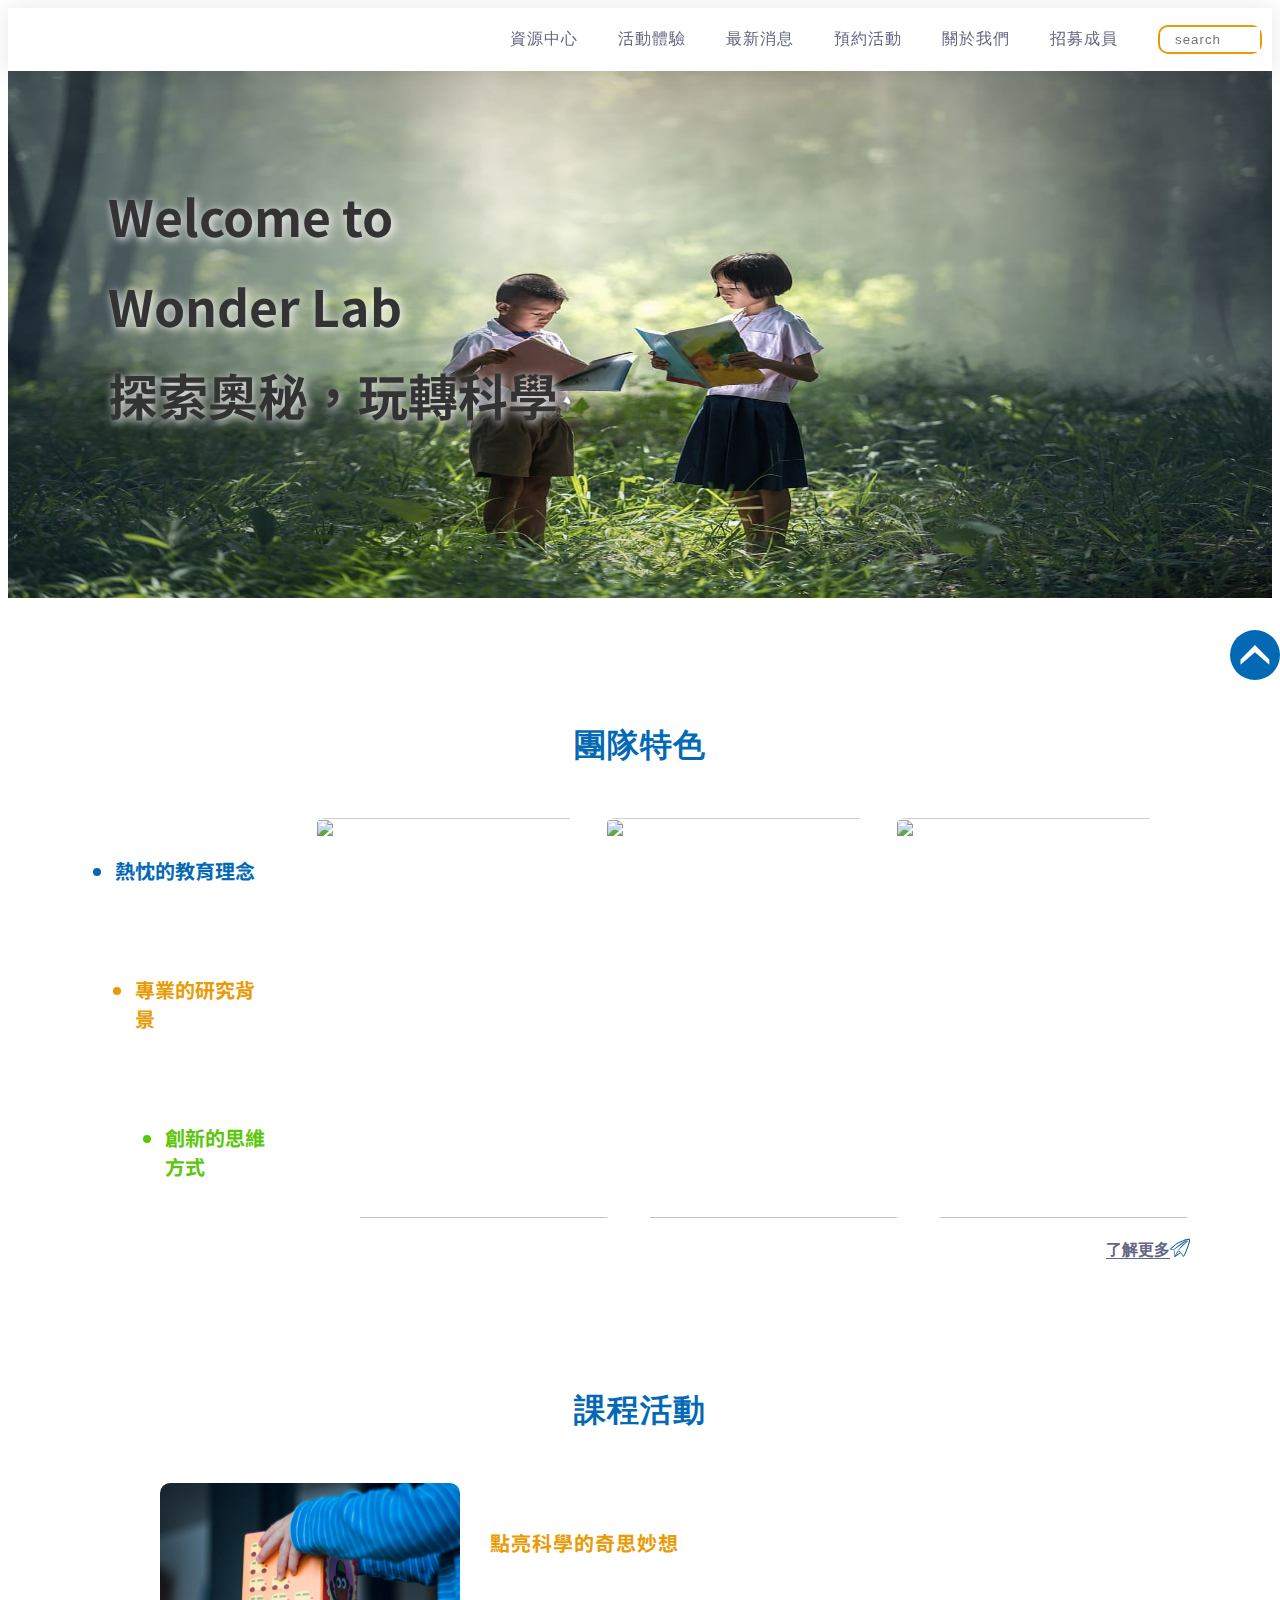
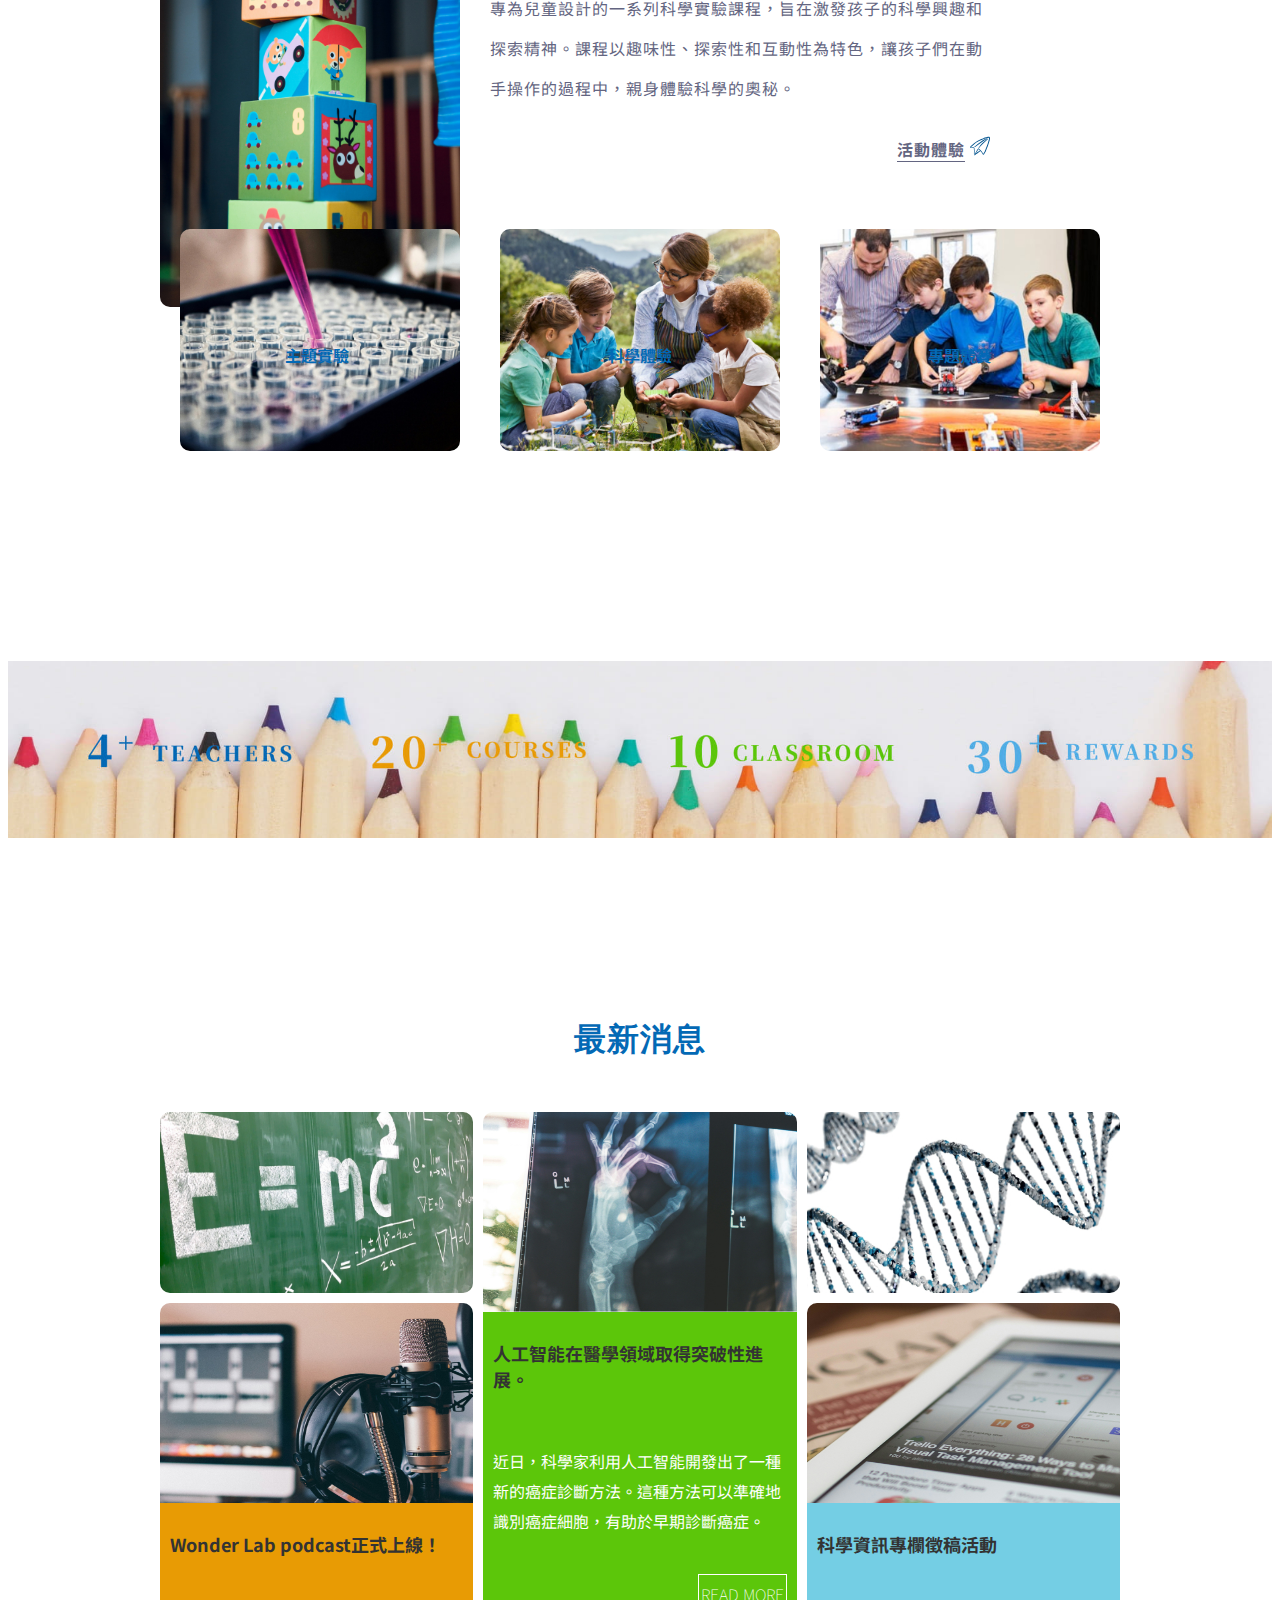
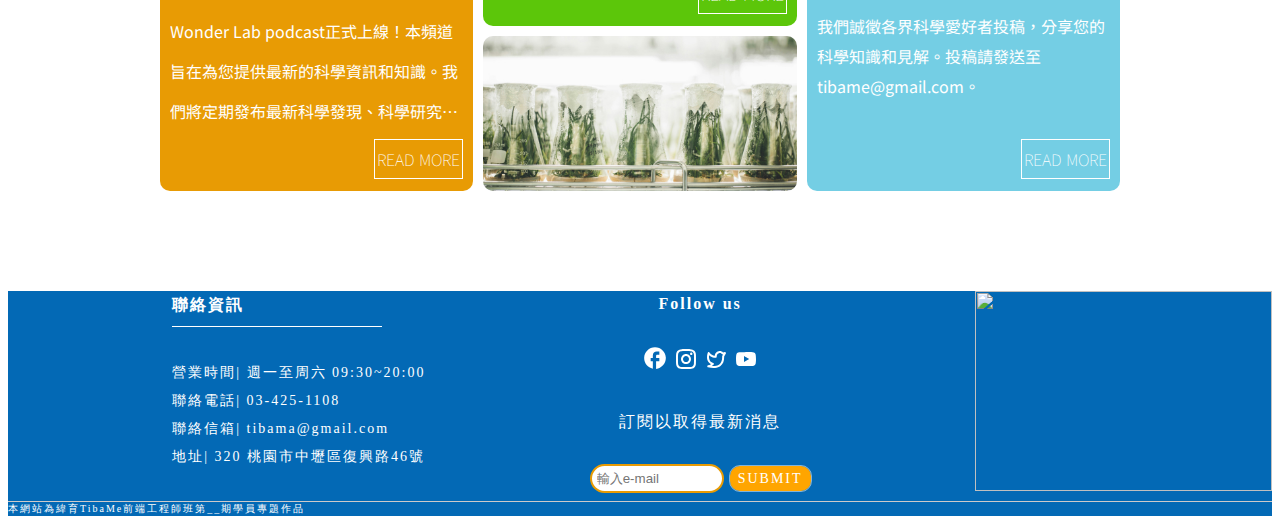
==== commit 7f24bacb: "首基板導覽列展開動畫" ====
--- a/index.html
+++ b/index.html
@@ -13,14 +13,12 @@
       href="https://cdnjs.cloudflare.com/ajax/libs/font-awesome/6.5.1/css/all.min.css"
       integrity="sha512-DTOQO9RWCH3ppGqcWaEA1BIZOC6xxalwEsw9c2QQeAIftl+Vegovlnee1c9QX4TctnWMn13TZye+giMm8e2LwA=="
       crossorigin="anonymous"
-      referrerpolicy="no-referrer"
-    />
+      referrerpolicy="no-referrer" />
     <link rel="preconnect" href="https://fonts.googleapis.com" />
     <link rel="preconnect" href="https://fonts.gstatic.com" crossorigin />
     <link
       href="https://fonts.googleapis.com/css2?family=Noto+Sans+TC:wght@100..900&display=swap"
-      rel="stylesheet"
-    />
+      rel="stylesheet" />
     <link rel="icon" href="./index_pic/Group 22.png" />
     <title>Wonder Lab</title>
   </head>
@@ -32,7 +30,7 @@
             <img src="./index_pic/logo.svg" alt="" />
           </a>
         </div>
-        <nav>
+        <nav id="nav" class="hidden">
           <ul>
             <li><a href="./resource_center.html">資源中心</a></li>
             <li><a href="./activity.html">活動體驗</a></li>
@@ -48,8 +46,9 @@
             <i class="fa-solid fa-magnifying-glass"></i>
           </div>
         </div>
-        <div class="bars">
-          <i class="fa-solid fa-bars"></i>
+        <div class="bars" id="bars">
+          <i class="fa-solid fa-bars" id="fa-bars"></i>
+          <i class="fa-solid fa-xmark" id="fa-xmark"></i>
         </div>
       </div>
     </header>
@@ -98,20 +97,17 @@
             <div class="idea">
               <img
                 src="./index_pic/national-cancer-institute-N_aihp118p8-unsplash.jpg"
-                alt=""
-              />
+                alt="" />
             </div>
             <div class="background">
               <img
                 src="./index_pic/national-cancer-institute-rb8hr3cXD4A-unsplash.jpg"
-                alt=""
-              />
+                alt="" />
             </div>
             <div class="method">
               <img
                 src="./index_pic/kelly-sikkema-Z9AU36chmQI-unsplash.jpg"
-                alt=""
-              />
+                alt="" />
             </div>
           </div>
         </div>
@@ -124,20 +120,16 @@
               height="20"
               viewBox="0 0 46 44"
               fill="none"
-              xmlns="http://www.w3.org/2000/svg"
-            >
+              xmlns="http://www.w3.org/2000/svg">
               <path
                 d="M46 3.77248C46.0048 2.84533 45.663 1.94984 45.0417 1.26165C44.467 0.929736 43.831 0.717838 43.1721 0.638772C42.5133 0.559706 41.8452 0.615115 41.2083 0.801648C38.8696 1.31752 36.56 1.95731 34.2892 2.71832C33.12 3.06332 31.97 3.46582 30.8392 3.90665C29.1525 4.53915 27.5042 5.26748 25.8367 5.99582C22.7683 7.33577 19.774 8.83932 16.8667 10.5C13.9496 12.142 11.2018 14.068 8.66333 16.25L2.08916 22.1341L0.574993 23.6483C0.388197 23.8443 0.227173 24.0633 0.095826 24.3C0.0358477 24.4673 0.0358477 24.6502 0.095826 24.8175C0.135099 25.0279 0.225589 25.2254 0.359301 25.3925C0.493014 25.5597 0.665834 25.6913 0.862493 25.7758C1.60302 26.0286 2.38001 26.1581 3.16249 26.1592C4.00583 26.1592 5.50083 26.1592 6.78499 26.3508C7.43445 26.3313 8.08252 26.4221 8.70166 26.6191L9.06583 30.8933C9.18083 32.12 9.23833 33.0783 9.23833 33.9791C9.23833 35.4166 9.04666 37.9083 9.04666 39.8633C9.04666 40.0361 9.11532 40.2019 9.23753 40.3241C9.35974 40.4463 9.52549 40.515 9.69833 40.515C9.87116 40.515 10.0369 40.4463 10.1591 40.3241C10.2813 40.2019 10.35 40.0361 10.35 39.8633C10.35 37.9466 10.5992 35.4166 10.6183 33.9791C10.6183 33.04 10.6183 32.0625 10.4842 30.7783C10.35 29.4941 10.35 27.8841 10.1967 26.945C10.0433 26.0058 10.0242 25.4883 7.62833 25.0283C6.20999 24.8558 4.25499 24.76 3.20083 24.7025L2.14666 24.5491L3.25833 23.4567L9.87083 17.7067C12.3185 15.5815 14.9774 13.7126 17.8058 12.1291C20.665 10.5869 23.6013 9.19234 26.6033 7.95082C28.2325 7.26082 29.8808 6.58998 31.5292 6.03415C35.0361 4.73551 38.6545 3.76033 42.3392 3.12082C44.0642 3.86832 43.815 4.51998 43.7767 5.03748C43.7052 6.00499 43.5317 6.96224 43.2592 7.89332L40.7867 16.25C40.2883 17.9175 39.7517 19.47 39.1958 20.9842C37.835 24.645 36.34 28.0758 34.96 32.0433C34.6367 32.9437 34.2525 33.821 33.81 34.6691C33.1008 36.0108 32.2958 37.295 31.5483 38.5025C31.3375 38.893 31.0939 39.2649 30.82 39.6141L30.6283 39.8441L30.5133 39.6716L28.5967 36.6625C27.6515 35.3659 26.6408 34.1184 25.5683 32.925C24.4928 31.7213 23.3472 30.5821 22.1375 29.5133C21.3133 28.8233 18.9942 26.9066 18.3042 28.2866C18.1125 28.5358 17.9017 29.015 17.7867 29.1491L15.5442 32.4075L13.2825 36.4133C12.4775 37.8125 11.5192 39.135 10.6567 40.5341C10.2925 41.1475 9.92833 41.78 9.62166 42.4508C9.55575 42.5881 9.54699 42.7459 9.59729 42.8896C9.6476 43.0334 9.75286 43.1513 9.88999 43.2175C9.88999 43.2175 10.4267 43.6583 11.2125 43.0641C11.9983 42.47 12.2283 42.3166 12.6692 41.9716C13.11 41.6266 14.1258 40.9175 14.835 40.4191C15.5442 39.9208 16.1192 39.5566 16.7517 39.1158L19.665 37.0842C21.1983 35.9917 22.6742 34.8608 24.1117 33.6533L24.4375 34.0175C25.4725 35.225 26.45 36.49 27.2933 37.6783L29.0183 40.63C29.1939 40.9567 29.3925 41.2705 29.6125 41.5691C29.7222 41.6853 29.8568 41.7749 30.0062 41.8314C30.1556 41.8878 30.3159 41.9096 30.475 41.895C30.9291 41.8203 31.3537 41.6213 31.7017 41.32C32.2465 40.7918 32.7171 40.1922 33.1008 39.5375C33.8867 38.33 34.7492 37.0075 35.4967 35.7041C36.0115 34.7883 36.4537 33.8334 36.8192 32.8483C38.2375 28.9 39.8092 25.5075 41.1892 21.885C41.8025 20.3133 42.3583 18.7225 42.8758 17.0166L45.3675 8.58332C45.8323 7.02344 46.0458 5.3995 46 3.77248ZM17.48 35.9341C16.8183 36.3616 16.1786 36.8222 15.5633 37.3141C14.9117 37.8316 14.2983 38.3683 13.6467 38.9433L12.2092 40.4191C12.9567 39.2883 13.7425 38.1958 14.4325 37.0458L16.8092 33.2125L19.0133 30.05C19.1092 29.935 19.3967 29.4558 19.5117 29.2642C19.6267 29.0725 19.895 29.5133 20.1058 29.6667C20.3167 29.82 20.9683 30.4525 21.2175 30.6633C21.8692 31.2575 22.5208 31.9283 23.1342 32.58C21.3133 33.7875 19.3392 34.765 17.48 35.9341Z"
-                fill="#045590"
-              />
+                fill="#045590" />
               <path
                 d="M26.2583 17.5342C25.2425 18.6458 24.3416 19.815 23.345 21.0225C22.3483 22.23 21.1983 23.7825 20.2208 25.2392C20.01 25.5458 19.8183 25.8717 19.6266 26.1783C19.1283 27.6925 19.8375 27.4625 21.16 26.3317L21.3325 26.0633C22.4058 24.7025 23.6133 23.4183 24.7441 22.23C26.565 20.1408 28.5775 18.2242 30.4941 16.3267L34.7491 12.3208C36.8383 10.4042 38.9275 8.37249 40.9783 6.35999C44.0833 0.916661 35.6308 8.58333 31.0691 12.7425C29.4016 14.3333 27.7916 15.8475 26.2583 17.5342Z"
-                fill="#045590"
-              />
+                fill="#045590" />
               <path
                 d="M25.4917 11.6692C22.8275 13.4708 20.2592 15.3875 17.6909 17.4192L11.6342 22.345C11.2509 22.69 10.81 23.0542 10.3692 23.4183C9.44919 24.5683 9.58336 24.99 11.6725 24.07C11.9792 23.8592 12.2859 23.6483 12.535 23.4375L18.86 18.9142L34.615 8.04665C36.1675 6.99249 37.6625 5.93832 39.215 4.92249C39.5792 3.63832 36.8575 4.53915 34.615 5.86165L33.5992 6.47499C30.8775 8.18082 28.1367 9.84832 25.4917 11.6692Z"
-                fill="#045590"
-              />
+                fill="#045590" />
             </svg>
           </span>
         </div>
@@ -154,7 +146,7 @@
           </div>
           <div class="txt">
             <h3>點亮科學的奇思妙想</h3>
-            <p class="paragraph">
+            <p id="paragraph">
               專為兒童設計的一系列科學實驗課程，旨在激發孩子的科學興趣和探索精神。課程以趣味性、探索性和互動性為特色，讓孩子們在動手操作的過程中，親身體驗科學的奧秘。
             </p>
             <div class="activity_icon">
@@ -168,49 +160,45 @@
                   height="20"
                   viewBox="0 0 46 44"
                   fill="none"
-                  xmlns="http://www.w3.org/2000/svg"
-                >
+                  xmlns="http://www.w3.org/2000/svg">
                   <path
                     d="M46 3.77248C46.0048 2.84533 45.663 1.94984 45.0417 1.26165C44.467 0.929736 43.831 0.717838 43.1721 0.638772C42.5133 0.559706 41.8452 0.615115 41.2083 0.801648C38.8696 1.31752 36.56 1.95731 34.2892 2.71832C33.12 3.06332 31.97 3.46582 30.8392 3.90665C29.1525 4.53915 27.5042 5.26748 25.8367 5.99582C22.7683 7.33577 19.774 8.83932 16.8667 10.5C13.9496 12.142 11.2018 14.068 8.66333 16.25L2.08916 22.1341L0.574993 23.6483C0.388197 23.8443 0.227173 24.0633 0.095826 24.3C0.0358477 24.4673 0.0358477 24.6502 0.095826 24.8175C0.135099 25.0279 0.225589 25.2254 0.359301 25.3925C0.493014 25.5597 0.665834 25.6913 0.862493 25.7758C1.60302 26.0286 2.38001 26.1581 3.16249 26.1592C4.00583 26.1592 5.50083 26.1592 6.78499 26.3508C7.43445 26.3313 8.08252 26.4221 8.70166 26.6191L9.06583 30.8933C9.18083 32.12 9.23833 33.0783 9.23833 33.9791C9.23833 35.4166 9.04666 37.9083 9.04666 39.8633C9.04666 40.0361 9.11532 40.2019 9.23753 40.3241C9.35974 40.4463 9.52549 40.515 9.69833 40.515C9.87116 40.515 10.0369 40.4463 10.1591 40.3241C10.2813 40.2019 10.35 40.0361 10.35 39.8633C10.35 37.9466 10.5992 35.4166 10.6183 33.9791C10.6183 33.04 10.6183 32.0625 10.4842 30.7783C10.35 29.4941 10.35 27.8841 10.1967 26.945C10.0433 26.0058 10.0242 25.4883 7.62833 25.0283C6.20999 24.8558 4.25499 24.76 3.20083 24.7025L2.14666 24.5491L3.25833 23.4567L9.87083 17.7067C12.3185 15.5815 14.9774 13.7126 17.8058 12.1291C20.665 10.5869 23.6013 9.19234 26.6033 7.95082C28.2325 7.26082 29.8808 6.58998 31.5292 6.03415C35.0361 4.73551 38.6545 3.76033 42.3392 3.12082C44.0642 3.86832 43.815 4.51998 43.7767 5.03748C43.7052 6.00499 43.5317 6.96224 43.2592 7.89332L40.7867 16.25C40.2883 17.9175 39.7517 19.47 39.1958 20.9842C37.835 24.645 36.34 28.0758 34.96 32.0433C34.6367 32.9437 34.2525 33.821 33.81 34.6691C33.1008 36.0108 32.2958 37.295 31.5483 38.5025C31.3375 38.893 31.0939 39.2649 30.82 39.6141L30.6283 39.8441L30.5133 39.6716L28.5967 36.6625C27.6515 35.3659 26.6408 34.1184 25.5683 32.925C24.4928 31.7213 23.3472 30.5821 22.1375 29.5133C21.3133 28.8233 18.9942 26.9066 18.3042 28.2866C18.1125 28.5358 17.9017 29.015 17.7867 29.1491L15.5442 32.4075L13.2825 36.4133C12.4775 37.8125 11.5192 39.135 10.6567 40.5341C10.2925 41.1475 9.92833 41.78 9.62166 42.4508C9.55575 42.5881 9.54699 42.7459 9.59729 42.8896C9.6476 43.0334 9.75286 43.1513 9.88999 43.2175C9.88999 43.2175 10.4267 43.6583 11.2125 43.0641C11.9983 42.47 12.2283 42.3166 12.6692 41.9716C13.11 41.6266 14.1258 40.9175 14.835 40.4191C15.5442 39.9208 16.1192 39.5566 16.7517 39.1158L19.665 37.0842C21.1983 35.9917 22.6742 34.8608 24.1117 33.6533L24.4375 34.0175C25.4725 35.225 26.45 36.49 27.2933 37.6783L29.0183 40.63C29.1939 40.9567 29.3925 41.2705 29.6125 41.5691C29.7222 41.6853 29.8568 41.7749 30.0062 41.8314C30.1556 41.8878 30.3159 41.9096 30.475 41.895C30.9291 41.8203 31.3537 41.6213 31.7017 41.32C32.2465 40.7918 32.7171 40.1922 33.1008 39.5375C33.8867 38.33 34.7492 37.0075 35.4967 35.7041C36.0115 34.7883 36.4537 33.8334 36.8192 32.8483C38.2375 28.9 39.8092 25.5075 41.1892 21.885C41.8025 20.3133 42.3583 18.7225 42.8758 17.0166L45.3675 8.58332C45.8323 7.02344 46.0458 5.3995 46 3.77248ZM17.48 35.9341C16.8183 36.3616 16.1786 36.8222 15.5633 37.3141C14.9117 37.8316 14.2983 38.3683 13.6467 38.9433L12.2092 40.4191C12.9567 39.2883 13.7425 38.1958 14.4325 37.0458L16.8092 33.2125L19.0133 30.05C19.1092 29.935 19.3967 29.4558 19.5117 29.2642C19.6267 29.0725 19.895 29.5133 20.1058 29.6667C20.3167 29.82 20.9683 30.4525 21.2175 30.6633C21.8692 31.2575 22.5208 31.9283 23.1342 32.58C21.3133 33.7875 19.3392 34.765 17.48 35.9341Z"
-                    fill="#045590"
-                  />
+                    fill="#045590" />
                   <path
                     d="M26.2583 17.5342C25.2425 18.6458 24.3416 19.815 23.345 21.0225C22.3483 22.23 21.1983 23.7825 20.2208 25.2392C20.01 25.5458 19.8183 25.8717 19.6266 26.1783C19.1283 27.6925 19.8375 27.4625 21.16 26.3317L21.3325 26.0633C22.4058 24.7025 23.6133 23.4183 24.7441 22.23C26.565 20.1408 28.5775 18.2242 30.4941 16.3267L34.7491 12.3208C36.8383 10.4042 38.9275 8.37249 40.9783 6.35999C44.0833 0.916661 35.6308 8.58333 31.0691 12.7425C29.4016 14.3333 27.7916 15.8475 26.2583 17.5342Z"
-                    fill="#045590"
-                  />
+                    fill="#045590" />
                   <path
                     d="M25.4917 11.6692C22.8275 13.4708 20.2592 15.3875 17.6909 17.4192L11.6342 22.345C11.2509 22.69 10.81 23.0542 10.3692 23.4183C9.44919 24.5683 9.58336 24.99 11.6725 24.07C11.9792 23.8592 12.2859 23.6483 12.535 23.4375L18.86 18.9142L34.615 8.04665C36.1675 6.99249 37.6625 5.93832 39.215 4.92249C39.5792 3.63832 36.8575 4.53915 34.615 5.86165L33.5992 6.47499C30.8775 8.18082 28.1367 9.84832 25.4917 11.6692Z"
-                    fill="#045590"
-                  />
+                    fill="#045590" />
                 </svg>
               </span>
             </div>
           </div>
           <div class="topic_course">
             <div class="card">
-              <div class="exper">
+              <div class="exper" id="exper">
                 <div class="mask"></div>
                 <img src="./index_pic/Rectangle 13.jpg" alt="" />
               </div>
-              <p id="exper">
+              <p>
                 專為兒童設計的一系列科學實驗課程，旨在激發孩子的科學興趣和探索精神。課程以趣味性、探索性和互動性為特色，讓孩子們在動手操作的過程中，親身體驗科學的奧秘。
               </p>
             </div>
             <div class="card">
-              <div class="camping">
+              <div class="camping" id="camping">
                 <div class="mask"></div>
                 <img src="./index_pic/Rectangle 103.jpg" alt="" />
               </div>
-              <p id="camping">
+              <p>
                 科學體驗是通往科學殿堂的門鑰匙，是激發孩子探索求知慾的火種。透過親身體驗、動手操作，孩子們可以深入觀察、思考、分析，從而獲得寶貴的科學知識和技能。
               </p>
             </div>
             <div class="card">
-              <div class="competition">
+              <div class="competition" id="competition">
                 <div class="mask"></div>
                 <img src="./index_pic/Rectangle 104.jpg" alt="" />
               </div>
-              <p id="competition">
+              <p>
                 科學專題競賽是青少年展現科學素養、激發創新潛能的重要平台。在競賽中，學生們將自主選擇研究課題，進行深入探究，並將研究成果以論文、演示、展板等形式呈現。
               </p>
             </div>
@@ -226,11 +214,11 @@
         <div class="news_header">
           <h2>最新消息</h2>
         </div>
-        <div class="news_content">
+        <div class="news_content" id="card_content">
           <div class="Emc">
             <img src="./index_pic/Rectangle 73.jpg" alt="" />
           </div>
-          <div class="card2">
+          <div class="card card2 active" id="cardWidth">
             <div class="pic">
               <img src="./index_pic/Rectangle 67.jpg" alt="" />
             </div>
@@ -240,7 +228,7 @@
                 Wonder Lab
                 podcast正式上線！本頻道旨在為您提供最新的科學資訊和知識。我們將定期發布最新科學發現、科學研究成果、科學技術應用等內容，幫助您了解科學前沿。
               </p>
-              <a href="" class="btn btn-1">
+              <a href="./news.html" class="btn btn-1">
                 <svg>
                   <rect x="0" y="0" fill="none" width="100%" height="100%" />
                 </svg>
@@ -248,7 +236,7 @@
               </a>
             </div>
           </div>
-          <div class="card1">
+          <div class="card card1 active">
             <div class="pic">
               <img src="./index_pic/Rectangle 71.jpg" />
             </div>
@@ -257,7 +245,7 @@
               <p>
                 近日，科學家利用人工智能開發出了一種新的癌症診斷方法。這種方法可以準確地識別癌症細胞，有助於早期診斷癌症。
               </p>
-              <a href="" class="btn btn-1">
+              <a href="./news.html" class="btn btn-1">
                 <svg>
                   <rect x="0" y="0" fill="none" width="100%" height="100%" />
                 </svg>
@@ -271,7 +259,7 @@
           <div class="DNA">
             <img src="./index_pic/Rectangle 66.jpg" alt="" />
           </div>
-          <div class="card3">
+          <div class="card card3 active">
             <div class="pic">
               <img src="./index_pic/Rectangle 74.jpg" alt="" />
             </div>
@@ -281,7 +269,7 @@
                 我們誠徵各界科學愛好者投稿，分享您的科學知識和見解。投稿請發送至
                 tibame@gmail.com。
               </p>
-              <a href="" class="btn btn-1">
+              <a href="./news.html" class="btn btn-1">
                 <svg>
                   <rect x="0" y="0" fill="none" width="100%" height="100%" />
                 </svg>
@@ -289,6 +277,10 @@
               </a>
             </div>
           </div>
+        </div>
+        <div class="icon">
+          <i class="fa-solid fa-chevron-left" id="prev"></i>
+          <i class="fa-solid fa-chevron-right" id="next"></i>
         </div>
       </div>
     </section>
@@ -302,12 +294,10 @@
               height="30"
               viewBox="0 0 41 28"
               fill="none"
-              xmlns="http://www.w3.org/2000/svg"
-            >
+              xmlns="http://www.w3.org/2000/svg">
               <path
                 d="M0.714294 27.4832V20.1046L20.3905 0.428431L40.0666 20.1046V27.4832L20.3905 10.1428L0.714294 27.4832Z"
-                fill="white"
-              />
+                fill="white" />
             </svg>
           </a>
         </div>
@@ -334,12 +324,10 @@
                     height="27"
                     viewBox="0 0 26 27"
                     fill="none"
-                    xmlns="http://www.w3.org/2000/svg"
-                  >
+                    xmlns="http://www.w3.org/2000/svg">
                     <path
                       d="M23.8333 13.1002C23.8333 7.12018 18.98 2.26685 13 2.26685C7.01996 2.26685 2.16663 7.12018 2.16663 13.1002C2.16663 18.3435 5.89329 22.7093 10.8333 23.7168V16.3502H8.66663V13.1002H10.8333V10.3918C10.8333 8.30101 12.5341 6.60018 14.625 6.60018H17.3333V9.85018H15.1666C14.5708 9.85018 14.0833 10.3377 14.0833 10.9335V13.1002H17.3333V16.3502H14.0833V23.8793C19.5541 23.3377 23.8333 18.7227 23.8333 13.1002Z"
-                      fill="white"
-                    />
+                      fill="white" />
                   </svg>
                 </span>
                 <span class="instagram">
@@ -349,12 +337,10 @@
                     height="25"
                     viewBox="0 0 24 25"
                     fill="none"
-                    xmlns="http://www.w3.org/2000/svg"
-                  >
+                    xmlns="http://www.w3.org/2000/svg">
                     <path
                       d="M12.001 9.1001C11.2053 9.1001 10.4423 9.41617 9.87966 9.97878C9.31705 10.5414 9.00098 11.3044 9.00098 12.1001C9.00098 12.8957 9.31705 13.6588 9.87966 14.2214C10.4423 14.784 11.2053 15.1001 12.001 15.1001C12.7966 15.1001 13.5597 14.784 14.1223 14.2214C14.6849 13.6588 15.001 12.8957 15.001 12.1001C15.001 11.3044 14.6849 10.5414 14.1223 9.97878C13.5597 9.41617 12.7966 9.1001 12.001 9.1001ZM12.001 7.1001C13.3271 7.1001 14.5988 7.62688 15.5365 8.56456C16.4742 9.50225 17.001 10.774 17.001 12.1001C17.001 13.4262 16.4742 14.6979 15.5365 15.6356C14.5988 16.5733 13.3271 17.1001 12.001 17.1001C10.6749 17.1001 9.40312 16.5733 8.46544 15.6356C7.52776 14.6979 7.00098 13.4262 7.00098 12.1001C7.00098 10.774 7.52776 9.50225 8.46544 8.56456C9.40312 7.62688 10.6749 7.1001 12.001 7.1001ZM18.501 6.8501C18.501 7.18162 18.3693 7.49956 18.1349 7.73398C17.9004 7.9684 17.5825 8.1001 17.251 8.1001C16.9195 8.1001 16.6015 7.9684 16.3671 7.73398C16.1327 7.49956 16.001 7.18162 16.001 6.8501C16.001 6.51858 16.1327 6.20063 16.3671 5.96621C16.6015 5.73179 16.9195 5.6001 17.251 5.6001C17.5825 5.6001 17.9004 5.73179 18.1349 5.96621C18.3693 6.20063 18.501 6.51858 18.501 6.8501ZM12.001 4.1001C9.52698 4.1001 9.12298 4.1071 7.97198 4.1581C7.18798 4.1951 6.66198 4.3001 6.17398 4.4901C5.76559 4.64004 5.39639 4.88036 5.09398 5.1931C4.78098 5.4955 4.54033 5.86468 4.38998 6.2731C4.19998 6.7631 4.09498 7.2881 4.05898 8.0711C4.00698 9.1751 3.99998 9.5611 3.99998 12.1001C3.99998 14.5751 4.00698 14.9781 4.05798 16.1291C4.09498 16.9121 4.19998 17.4391 4.38898 17.9261C4.55898 18.3611 4.75898 18.6741 5.09098 19.0061C5.42798 19.3421 5.74098 19.5431 6.17098 19.7091C6.66498 19.9001 7.19098 20.0061 7.97098 20.0421C9.07498 20.0941 9.46098 20.1001 12 20.1001C14.475 20.1001 14.878 20.0931 16.029 20.0421C16.811 20.0051 17.337 19.9001 17.826 19.7111C18.234 19.5604 18.603 19.3202 18.906 19.0081C19.243 18.6721 19.444 18.3591 19.61 17.9281C19.8 17.4361 19.906 16.9101 19.942 16.1281C19.994 15.0251 20 14.6381 20 12.1001C20 9.6261 19.993 9.2221 19.942 8.0711C19.905 7.2891 19.799 6.7611 19.61 6.2731C19.4592 5.86511 19.219 5.49608 18.907 5.1931C18.6047 4.87994 18.2355 4.63926 17.827 4.4891C17.337 4.2991 16.811 4.1941 16.029 4.1581C14.926 4.1061 14.541 4.1001 12.001 4.1001ZM12.001 2.1001C14.718 2.1001 15.057 2.1101 16.124 2.1601C17.188 2.2101 17.914 2.3771 18.551 2.6251C19.211 2.8791 19.767 3.2231 20.323 3.7781C20.8315 4.27799 21.2249 4.88269 21.476 5.5501C21.723 6.1871 21.891 6.9131 21.941 7.9781C21.988 9.0441 22.001 9.3831 22.001 12.1001C22.001 14.8171 21.991 15.1561 21.941 16.2221C21.891 17.2871 21.723 18.0121 21.476 18.6501C21.2256 19.3179 20.8321 19.9227 20.323 20.4221C19.8229 20.9304 19.2183 21.3239 18.551 21.5751C17.914 21.8221 17.188 21.9901 16.124 22.0401C15.057 22.0871 14.718 22.1001 12.001 22.1001C9.28398 22.1001 8.94498 22.0901 7.87798 22.0401C6.81398 21.9901 6.08898 21.8221 5.45098 21.5751C4.7833 21.3246 4.1785 20.931 3.67898 20.4221C3.17041 19.9223 2.77694 19.3176 2.52598 18.6501C2.27798 18.0131 2.11098 17.2871 2.06098 16.2221C2.01298 15.1561 2.00098 14.8171 2.00098 12.1001C2.00098 9.3831 2.01098 9.0441 2.06098 7.9781C2.11098 6.9121 2.27798 6.1881 2.52598 5.5501C2.77621 4.88228 3.16978 4.27742 3.67898 3.7781C4.17865 3.26933 4.78341 2.87583 5.45098 2.6251C6.08798 2.3771 6.81298 2.2101 7.87798 2.1601C8.94498 2.1131 9.28398 2.1001 12.001 2.1001Z"
-                      fill="white"
-                    />
+                      fill="white" />
                   </svg>
                 </span>
                 <span class="twitter">
@@ -364,14 +350,12 @@
                     height="25"
                     viewBox="0 0 24 25"
                     fill="none"
-                    xmlns="http://www.w3.org/2000/svg"
-                  >
+                    xmlns="http://www.w3.org/2000/svg">
                     <path
                       fill-rule="evenodd"
                       clip-rule="evenodd"
                       d="M17.817 7.089C17.464 6.581 16.52 5.867 14.991 6.175C14.099 6.354 13.566 6.795 13.227 7.377C12.866 7.997 12.691 8.84 12.691 9.821C12.691 10.0862 12.5857 10.3406 12.3982 10.5281C12.2106 10.7156 11.9563 10.821 11.691 10.821C9.32504 10.821 7.07304 10.118 5.17804 8.217C5.03497 8.9883 4.97862 9.77318 5.01004 10.557C5.06304 11.643 5.32204 12.732 5.93704 13.665C6.54204 14.582 7.53704 15.422 9.20104 15.95C9.3641 16.0017 9.51115 16.0944 9.62816 16.2192C9.74516 16.344 9.8282 16.4967 9.86934 16.6627C9.91047 16.8288 9.90832 17.0026 9.8631 17.1676C9.81788 17.3325 9.73109 17.4831 9.61104 17.605C9.07804 18.1517 8.47396 18.6243 7.81504 19.01C8.87504 19.12 9.89704 19.128 10.845 19.042C12.765 18.868 14.294 18.319 15.25 17.542C17.263 15.91 18.34 13.476 18.14 9.398C18.106 8.728 18.753 8.005 19.065 7.456C18.594 7.544 18.122 7.528 17.817 7.089ZM4.59404 5.084C4.7751 5.06296 4.95846 5.0918 5.12431 5.16741C5.29016 5.24302 5.43218 5.36253 5.53504 5.513C7.01104 7.672 8.78304 8.57 10.75 8.774C10.846 7.933 11.073 7.102 11.5 6.37C12.126 5.296 13.144 4.506 14.598 4.214C16.608 3.81 18.138 4.538 19.025 5.429L20.817 5.094C21.0046 5.05887 21.1982 5.07811 21.3752 5.14945C21.5521 5.22079 21.7049 5.34127 21.8157 5.49665C21.9264 5.65203 21.9903 5.83584 21.9999 6.02638C22.0096 6.21692 21.9645 6.40624 21.87 6.572L20.15 9.594C20.307 13.955 19.095 16.999 16.511 19.096C15.141 20.208 13.179 20.839 11.026 21.034C8.85604 21.23 6.40304 20.993 3.96504 20.281C3.75674 20.2202 3.57384 20.0934 3.44397 19.9195C3.31409 19.7457 3.24428 19.5344 3.24507 19.3174C3.24587 19.1004 3.31721 18.8895 3.44835 18.7167C3.57949 18.5438 3.7633 18.4182 3.97204 18.359C5.19804 18.01 6.13204 17.709 6.97504 17.182C5.77604 16.546 4.89304 15.714 4.26804 14.766C3.40004 13.448 3.07804 11.978 3.01404 10.653C2.95004 9.328 3.14104 8.1 3.34304 7.215C3.45804 6.71 3.59204 6.204 3.77704 5.72C3.8423 5.54939 3.95304 5.39991 4.09725 5.28779C4.24145 5.17567 4.41261 5.10519 4.59404 5.084Z"
-                      fill="white"
-                    />
+                      fill="white" />
                   </svg>
                 </span>
                 <span class="youtube">
@@ -381,12 +365,10 @@
                     height="25"
                     viewBox="0 0 24 25"
                     fill="none"
-                    xmlns="http://www.w3.org/2000/svg"
-                  >
+                    xmlns="http://www.w3.org/2000/svg">
                     <path
                       d="M10 15.1001L15.19 12.1001L10 9.1001V15.1001ZM21.56 7.2701C21.69 7.7401 21.78 8.3701 21.84 9.1701C21.91 9.9701 21.94 10.6601 21.94 11.2601L22 12.1001C22 14.2901 21.84 15.9001 21.56 16.9301C21.31 17.8301 20.73 18.4101 19.83 18.6601C19.36 18.7901 18.5 18.8801 17.18 18.9401C15.88 19.0101 14.69 19.0401 13.59 19.0401L12 19.1001C7.81 19.1001 5.2 18.9401 4.17 18.6601C3.27 18.4101 2.69 17.8301 2.44 16.9301C2.31 16.4601 2.22 15.8301 2.16 15.0301C2.09 14.2301 2.06 13.5401 2.06 12.9401L2 12.1001C2 9.9101 2.16 8.3001 2.44 7.2701C2.69 6.3701 3.27 5.7901 4.17 5.5401C4.64 5.4101 5.5 5.3201 6.82 5.2601C8.12 5.1901 9.31 5.1601 10.41 5.1601L12 5.1001C16.19 5.1001 18.8 5.2601 19.83 5.5401C20.73 5.7901 21.31 6.3701 21.56 7.2701Z"
-                      fill="white"
-                    />
+                      fill="white" />
                   </svg>
                 </span>
               </div>
@@ -409,12 +391,6 @@
       </div>
     </footer>
     <script src="./carousel.js"></script>
-    <script>
-      let exper = document.getElementsByClassName("exper");
-      function textSwitch() {
-        document.getElementById("exper");
-      }
-      exper.onclick = textSwitch;
-    </script>
+    <script src="./nav_bar.js"></script>
   </body>
 </html>
--- a/CSS/header_footer.css
+++ b/CSS/header_footer.css
@@ -1,7 +1,7 @@
 header.main {
   position: sticky;
   top: 0px;
-  z-index: 10;
+  z-index: 13;
 }
 header.main .hd_container {
   display: flex;
@@ -49,13 +49,24 @@
   letter-spacing: 1px;
 }
 header.main .hd_container .search_area .icon {
-  font-size: 20px;
+  font-size: 25px;
   color: #e89b04;
   cursor: pointer;
 }
+header.main .hd_container .bars {
+  position: relative;
+}
 header.main .hd_container .bars .fa-bars {
-  font-size: 20px;
+  font-size: 25px;
   color: #e89b04;
+  cursor: pointer;
+}
+header.main .hd_container .bars .fa-xmark {
+  font-size: 27px;
+  display: none;
+  position: absolute;
+  top: 0;
+  left: 0;
   cursor: pointer;
 }
 
@@ -63,6 +74,9 @@
   .bars .fa-bars {
     display: none;
     width: 0px;
+  }
+  .bars .fa-xmark {
+    display: none;
   }
 }
 @media screen and (max-width: 767px) {
@@ -75,13 +89,16 @@
     flex-grow: 0;
   }
   header.main .hd_container nav {
-    visibility: hidden;
     position: absolute;
+    z-index: 10;
     top: 100%;
-    right: 0;
+    right: 0px;
     width: 200px;
+    height: 220px;
     text-align: center;
     background-color: #fff;
+    border-radius: 10px;
+    transition: all 0.8s;
   }
   header.main .hd_container nav ul {
     display: block;
@@ -89,17 +106,35 @@
   header.main .hd_container nav ul li {
     padding: 10px 0 10px 30px;
     text-align: center;
+    transition: all 0.8s;
+  }
+  header.main .hd_container nav.hidden {
+    height: 0;
+  }
+  header.main .hd_container nav.hidden ul li {
+    padding: 0 0 5px 30px;
+    font-size: 0;
   }
   header.main .hd_container .search_area {
     order: 1;
     border: none;
+    margin-left: 0;
   }
   header.main .hd_container .search_area input {
     display: none;
+  }
+  header.main .hd_container .search_area .icon .fa-magnifying-glass {
+    color: #0369b5;
   }
   header.main .hd_container .bars {
     order: 3;
   }
+  header.main .hd_container .bars .fa-bars {
+    color: #0369b5;
+  }
+  header.main .hd_container .bars .fa-xmark {
+    color: #e89b04;
+  }
 }
 footer.main .footer_container {
   background-color: #0369b5;
@@ -109,6 +144,11 @@
   display: flex;
   align-items: center;
   letter-spacing: 2px;
+}
+@media screen and (max-width: 576px) {
+  footer.main .footer_container .main_content {
+    height: 400px;
+  }
 }
 footer.main .footer_container .main_content .content {
   display: flex;
@@ -116,11 +156,22 @@
   flex-grow: 5;
   padding-top: 20px;
 }
+@media screen and (max-width: 576px) {
+  footer.main .footer_container .main_content .content {
+    flex-direction: column;
+    align-items: center;
+  }
+}
 footer.main .footer_container .main_content .content .info {
   display: flex;
   flex-direction: column;
   gap: 10px;
   color: #fff;
+}
+@media screen and (max-width: 576px) {
+  footer.main .footer_container .main_content .content .info {
+    padding-bottom: 20px;
+  }
 }
 footer.main .footer_container .main_content .content .info h4 {
   padding-bottom: 10px;
@@ -139,11 +190,22 @@
 footer.main .footer_container .main_content .content .others .follow_us {
   text-align: center;
 }
+@media screen and (max-width: 576px) {
+  footer.main .footer_container .main_content .content .others .follow_us {
+    padding: 20px 0;
+  }
+}
 footer.main .footer_container .main_content .content .others .follow_us h4 {
   padding-bottom: 10px;
 }
 footer.main .footer_container .main_content .content .others .subscribe {
   padding: 20px 0;
+}
+@media screen and (max-width: 576px) {
+  footer.main .footer_container .main_content .content .others .subscribe {
+    padding: unset;
+    padding-top: 20px;
+  }
 }
 footer.main .footer_container .main_content .content .others .subscribe p {
   text-align: center;
@@ -203,6 +265,11 @@
   height: 100%;
   flex-grow: 2;
 }
+@media screen and (max-width: 767px) {
+  footer.main .footer_logo {
+    display: none;
+  }
+}
 footer.main .footer_logo img {
   width: 100%;
   height: 100%;
--- a/CSS/style.css
+++ b/CSS/style.css
@@ -3,6 +3,10 @@
   background-image: url("https://www.transparenttextures.com/patterns/45-degree-fabric-light.png");
 }
 
+section.banner {
+  position: relative;
+  z-index: 8;
+}
 section.banner .bn_container {
   position: relative;
 }
@@ -22,8 +26,7 @@
 }
 section.banner .bn_container .carousel {
   position: relative;
-  width: 100%;
-  height: 80vh;
+  aspect-ratio: 12/5;
   overflow: hidden;
 }
 section.banner .bn_container .carousel .carousel-item {
@@ -34,13 +37,9 @@
   left: 100%;
 }
 section.banner .bn_container .carousel .carousel-item .slide-image {
-  aspect-ratio: 16/7;
+  width: 100%;
+  height: 100%;
   margin: auto;
-}
-@media screen and (max-width: 767px) {
-  section.banner .bn_container .carousel .carousel-item .slide-image {
-    aspect-ratio: 4/3;
-  }
 }
 section.banner .bn_container .carousel .carousel-item .slide-image img {
   width: 100%;
@@ -201,6 +200,7 @@
   }
   section.feature .ft_container .ft_content .pic .idea {
     width: 100%;
+    height: 300px;
     -webkit-clip-path: none;
             clip-path: none;
     position: relative;
@@ -222,6 +222,7 @@
   }
   section.feature .ft_container .ft_content .pic .background {
     width: 100%;
+    height: 300px;
     -webkit-clip-path: none;
             clip-path: none;
   }
@@ -242,6 +243,7 @@
   }
   section.feature .ft_container .ft_content .pic .method {
     width: 100%;
+    height: 300px;
     -webkit-clip-path: none;
             clip-path: none;
   }
@@ -277,6 +279,37 @@
     border-bottom: 1px solid #636581;
   }
 }
+@media screen and (max-width: 576px) {
+  section.feature {
+    background-size: 150px 250px, 300px 200px, 300px 50px;
+  }
+  section.feature .ft_container {
+    width: 400px;
+  }
+  section.feature .ft_container .ft_content .pic .idea {
+    height: 200px;
+  }
+  section.feature .ft_container .ft_content .pic .background {
+    height: 200px;
+  }
+  section.feature .ft_container .ft_content .pic .method {
+    height: 200px;
+  }
+  section.feature .ft_container .more_icon {
+    padding-top: 20px;
+    display: flex;
+    align-items: center;
+    justify-content: flex-end;
+    position: relative;
+    right: 50px;
+  }
+  section.feature .ft_container .more_icon .more_txt a {
+    text-decoration: none;
+    font-weight: bold;
+    color: #636581;
+    border-bottom: 1px solid #636581;
+  }
+}
 section.course {
   background-image: url(../index_pic/燒瓶-removebg-preview.png), url(../index_pic/分子模型\ 5.png), url(../index_pic/Class.png);
   background-repeat: no-repeat, no-repeat, no-repeat;
@@ -288,6 +321,11 @@
     background-size: 150px 250px, 300px 200px, 400px 100px;
   }
 }
+@media screen and (max-width: 567px) {
+  section.course {
+    background-size: 150px 250px, 300px 200px, 300px 50px;
+  }
+}
 section.course .cr_container {
   width: 1200px;
   margin: auto;
@@ -300,7 +338,7 @@
 }
 @media screen and (max-width: 767px) {
   section.course .cr_container {
-    width: 500px;
+    width: 100%;
   }
 }
 section.course .cr_container .cr_header {
@@ -398,7 +436,13 @@
     display: flex;
     align-items: center;
     padding: 20px 0;
-    width: 100%;
+    margin: auto;
+    width: 80%;
+  }
+}
+@media screen and (max-width: 576px) {
+  section.course .cr_container .cr_content .topic_course .card {
+    flex-direction: column;
   }
 }
 section.course .cr_container .cr_content .topic_course .card .exper {
@@ -409,6 +453,16 @@
   display: block;
   position: absolute;
 }
+@media screen and (max-width: 767px) {
+  section.course .cr_container .cr_content .topic_course .card .exper {
+    width: 400px;
+  }
+}
+@media screen and (max-width: 576px) {
+  section.course .cr_container .cr_content .topic_course .card .exper {
+    width: 300px;
+  }
+}
 section.course .cr_container .cr_content .topic_course .card .exper .mask {
   width: 100%;
   height: 100%;
@@ -420,12 +474,15 @@
   section.course .cr_container .cr_content .topic_course .card .exper .mask {
     display: block;
     position: absolute;
+    top: 0;
+    left: 0;
   }
 }
 section.course .cr_container .cr_content .topic_course .card .exper img {
   width: 100%;
   height: 100%;
   border-radius: 10px;
+  vertical-align: top;
 }
 section.course .cr_container .cr_content .topic_course .card .exper::after {
   content: "主題實驗";
@@ -441,6 +498,11 @@
   width: 70px;
   cursor: pointer;
 }
+@media screen and (max-width: 767px) {
+  section.course .cr_container .cr_content .topic_course .card .exper::after {
+    color: #fff;
+  }
+}
 section.course .cr_container .cr_content .topic_course .card .exper:hover::after {
   content: "主題實驗";
   display: block;
@@ -449,7 +511,7 @@
 }
 @media screen and (max-width: 767px) {
   section.course .cr_container .cr_content .topic_course .card .exper:hover::after {
-    color: #0369b5;
+    color: #fff;
     border: none;
   }
 }
@@ -457,9 +519,19 @@
   width: 100%;
   position: relative;
 }
-section.course .cr_container .cr_content .topic_course .card:hover .mask {
+section.course .cr_container .cr_content .topic_course .card .camping:hover .mask {
   display: block;
   position: absolute;
+}
+@media screen and (max-width: 767px) {
+  section.course .cr_container .cr_content .topic_course .card .camping {
+    width: 400px;
+  }
+}
+@media screen and (max-width: 576px) {
+  section.course .cr_container .cr_content .topic_course .card .camping {
+    width: 300px;
+  }
 }
 section.course .cr_container .cr_content .topic_course .card .mask {
   width: 100%;
@@ -478,6 +550,7 @@
   width: 100%;
   height: 100%;
   border-radius: 10px;
+  vertical-align: top;
 }
 section.course .cr_container .cr_content .camping::after {
   content: "科學體驗";
@@ -492,6 +565,11 @@
   transform: translate(-50%, 0);
   cursor: pointer;
 }
+@media screen and (max-width: 767px) {
+  section.course .cr_container .cr_content .camping::after {
+    color: #fff;
+  }
+}
 section.course .cr_container .cr_content .camping:hover::after {
   content: "科學體驗";
   display: block;
@@ -500,7 +578,7 @@
 }
 @media screen and (max-width: 767px) {
   section.course .cr_container .cr_content .camping:hover::after {
-    color: #0369b5;
+    color: #fff;
     border: none;
   }
 }
@@ -512,6 +590,16 @@
   display: block;
   position: absolute;
 }
+@media screen and (max-width: 767px) {
+  section.course .cr_container .cr_content .competition {
+    width: 400px;
+  }
+}
+@media screen and (max-width: 576px) {
+  section.course .cr_container .cr_content .competition {
+    width: 300px;
+  }
+}
 section.course .cr_container .cr_content .competition .mask {
   width: 100%;
   height: 100%;
@@ -529,6 +617,7 @@
   width: 100%;
   height: 100%;
   border-radius: 10px;
+  vertical-align: top;
 }
 section.course .cr_container .cr_content .competition::after {
   content: "專題競賽";
@@ -543,6 +632,11 @@
   transform: translate(-50%, 0);
   cursor: pointer;
 }
+@media screen and (max-width: 767px) {
+  section.course .cr_container .cr_content .competition::after {
+    color: #fff;
+  }
+}
 section.course .cr_container .cr_content .competition:hover::after {
   content: "專題競賽";
   display: block;
@@ -551,13 +645,25 @@
 }
 @media screen and (max-width: 767px) {
   section.course .cr_container .cr_content .competition:hover::after {
-    color: #0369b5;
+    color: #fff;
     border: none;
   }
 }
 section.course .cr_container .card > p {
   line-height: 32px;
   padding: 0 10px;
+  font-family: "Noto Sans TC", sans-serif;
+}
+@media screen and (max-width: 767px) {
+  section.course .cr_container .card > p {
+    width: 400px;
+  }
+}
+@media screen and (max-width: 576px) {
+  section.course .cr_container .card > p {
+    width: 300px;
+    padding: 10px 0 0;
+  }
 }
 
 @media screen and (min-width: 768px) {
@@ -579,11 +685,27 @@
   background-position: left 0 top 0, right 0 bottom -20px, left 50px top 50px;
   background-size: 150px 250px, 300px 200px, 400px 100px;
 }
+@media screen and (max-width: 767px) {
+  section.news {
+    background-size: 150px 250px, 300px 200px, 300px 100px;
+  }
+}
 section.news .news_container {
   width: 1200px;
   padding: 100px 0;
   margin: auto;
 }
+@media screen and (max-width: 767px) {
+  section.news .news_container {
+    width: 500px;
+    position: relative;
+  }
+}
+@media screen and (max-width: 576px) {
+  section.news .news_container {
+    width: 400px;
+  }
+}
 section.news .news_container .news_header {
   padding: 0 50px;
 }
@@ -596,7 +718,7 @@
 }
 section.news .news_container .news_content {
   display: grid;
-  max-width: 80%;
+  width: 80%;
   margin: auto;
   margin-top: 50px;
   grid-template-areas: "Emc card1 DNA" "card2 card1 card3" "card2 flask card3";
@@ -605,10 +727,29 @@
   gap: 10px;
   color: #333;
 }
+@media screen and (max-width: 767px) {
+  section.news .news_container .news_content {
+    display: flex;
+    width: 60%;
+    overflow: hidden;
+    gap: 10px;
+    scroll-behavior: smooth;
+  }
+}
+@media screen and (max-width: 576px) {
+  section.news .news_container .news_content {
+    width: 50%;
+  }
+}
 section.news .news_container .news_content .Emc {
   grid-area: Emc;
   display: flex;
 }
+@media screen and (max-width: 767px) {
+  section.news .news_container .news_content .Emc {
+    display: none;
+  }
+}
 section.news .news_container .news_content .Emc img {
   width: 100%;
   border-radius: 10px;
@@ -618,10 +759,33 @@
   display: flex;
   flex-direction: column;
 }
+@media screen and (max-width: 767px) {
+  section.news .news_container .news_content .card2 {
+    width: 100%;
+    height: 400px;
+    flex-grow: 1;
+  }
+}
+@media screen and (max-width: 576px) {
+  section.news .news_container .news_content .card2 {
+    height: 300px;
+  }
+}
 section.news .news_container .news_content .card2 .pic {
   display: flex;
   width: 100%;
   height: 200px;
+}
+@media screen and (max-width: 767px) {
+  section.news .news_container .news_content .card2 .pic {
+    width: 300px;
+  }
+}
+@media screen and (max-width: 576px) {
+  section.news .news_container .news_content .card2 .pic {
+    width: 200px;
+    height: 0px;
+  }
 }
 section.news .news_container .news_content .card2 .pic img {
   width: 100%;
@@ -637,6 +801,11 @@
   flex-grow: 1;
   font-family: "Noto Sans TC", sans-serif;
   border-radius: 0 0 10px 10px;
+}
+@media screen and (max-width: 576px) {
+  section.news .news_container .news_content .card2 .txt {
+    border-radius: 10px;
+  }
 }
 section.news .news_container .news_content .card2 .txt h3 {
   font-size: 18px;
@@ -651,6 +820,17 @@
   -webkit-box-orient: vertical;
   -webkit-line-clamp: 3;
   overflow: hidden;
+}
+@media screen and (max-width: 767px) {
+  section.news .news_container .news_content .card2 .txt p {
+    padding: 20px 0 20px;
+    line-height: 35px;
+  }
+}
+@media screen and (max-width: 576px) {
+  section.news .news_container .news_content .card2 .txt p {
+    -webkit-line-clamp: 5;
+  }
 }
 section.news .news_container .news_content .card2 .txt .btn {
   color: #fff;
@@ -698,13 +878,36 @@
   display: flex;
   flex-direction: column;
 }
+@media screen and (max-width: 767px) {
+  section.news .news_container .news_content .card1 {
+    width: 100%;
+    height: 400px;
+  }
+}
+@media screen and (max-width: 576px) {
+  section.news .news_container .news_content .card1 {
+    height: 300px;
+  }
+}
 section.news .news_container .news_content .card1 .pic {
   display: flex;
   width: 100%;
   height: 200px;
 }
+@media screen and (max-width: 767px) {
+  section.news .news_container .news_content .card1 .pic {
+    width: 300px;
+  }
+}
+@media screen and (max-width: 576px) {
+  section.news .news_container .news_content .card1 .pic {
+    width: 200px;
+    height: 0;
+  }
+}
 section.news .news_container .news_content .card1 .pic img {
   width: 100%;
+  height: 100%;
   flex-grow: 1;
   border-radius: 10px 10px 0 0;
 }
@@ -716,6 +919,17 @@
   flex-grow: 1;
   font-family: "Noto Sans TC", sans-serif;
   border-radius: 0 0 10px 10px;
+}
+@media screen and (max-width: 767px) {
+  section.news .news_container .news_content .card1 .txt {
+    height: 100px;
+    flex-grow: 1;
+  }
+}
+@media screen and (max-width: 576px) {
+  section.news .news_container .news_content .card1 .txt {
+    border-radius: 10px;
+  }
 }
 section.news .news_container .news_content .card1 .txt h3 {
   font-size: 18px;
@@ -730,6 +944,11 @@
   -webkit-box-orient: vertical;
   -webkit-line-clamp: 3;
   overflow: hidden;
+}
+@media screen and (max-width: 576px) {
+  section.news .news_container .news_content .card1 .txt p {
+    -webkit-line-clamp: 5;
+  }
 }
 section.news .news_container .news_content .card1 .txt .btn {
   color: #fff;
@@ -776,6 +995,11 @@
   grid-area: flask;
   display: flex;
 }
+@media screen and (max-width: 767px) {
+  section.news .news_container .news_content .flask {
+    display: none;
+  }
+}
 section.news .news_container .news_content .flask img {
   width: 100%;
   border-radius: 10px;
@@ -784,6 +1008,11 @@
   grid-area: DNA;
   display: flex;
 }
+@media screen and (max-width: 767px) {
+  section.news .news_container .news_content .DNA {
+    display: none;
+  }
+}
 section.news .news_container .news_content .DNA img {
   width: 100%;
   flex-grow: 1;
@@ -794,9 +1023,33 @@
   display: flex;
   flex-direction: column;
 }
+@media screen and (max-width: 767px) {
+  section.news .news_container .news_content .card3 {
+    width: 100%;
+    height: 400px;
+    flex-grow: 1;
+  }
+}
+@media screen and (max-width: 576px) {
+  section.news .news_container .news_content .card3 {
+    height: 300px;
+  }
+}
 section.news .news_container .news_content .card3 .pic {
   display: flex;
+  width: 100%;
   height: 200px;
+}
+@media screen and (max-width: 767px) {
+  section.news .news_container .news_content .card3 .pic {
+    width: 300px;
+  }
+}
+@media screen and (max-width: 576px) {
+  section.news .news_container .news_content .card3 .pic {
+    width: 200px;
+    height: 0;
+  }
 }
 section.news .news_container .news_content .card3 .pic img {
   width: 100%;
@@ -811,6 +1064,17 @@
   flex-grow: 1;
   font-family: "Noto Sans TC", sans-serif;
   border-radius: 0 0 10px 10px;
+}
+@media screen and (max-width: 767px) {
+  section.news .news_container .news_content .card3 .txt {
+    height: 100px;
+    flex-grow: 1;
+  }
+}
+@media screen and (max-width: 576px) {
+  section.news .news_container .news_content .card3 .txt {
+    border-radius: 10px;
+  }
 }
 section.news .news_container .news_content .card3 .txt h3 {
   font-size: 18px;
@@ -825,6 +1089,11 @@
   -webkit-box-orient: vertical;
   -webkit-line-clamp: 3;
   overflow: hidden;
+}
+@media screen and (max-width: 576px) {
+  section.news .news_container .news_content .card3 .txt p {
+    -webkit-line-clamp: 5;
+  }
 }
 section.news .news_container .news_content .card3 .txt .btn {
   color: #fff;
@@ -867,12 +1136,52 @@
   stroke-dashoffset: 48;
   transition: all 1.35s cubic-bezier(0.19, 1, 0.22, 1);
 }
+section.news .news_container .icon {
+  display: none;
+}
+@media screen and (max-width: 767px) {
+  section.news .news_container .icon {
+    width: 100%;
+    display: flex;
+    align-items: center;
+    justify-content: space-between;
+    font-size: 32px;
+    position: absolute;
+    top: 50%;
+  }
+  section.news .news_container .icon i {
+    background-color: #0369b5;
+    width: 40px;
+    height: 40px;
+    border-radius: 50%;
+    position: relative;
+    color: #fff;
+    cursor: pointer;
+  }
+  section.news .news_container .icon .fa-chevron-left:before {
+    position: absolute;
+    top: 50%;
+    left: 50%;
+    transform: translate(-50%, -50%);
+  }
+  section.news .news_container .icon .fa-chevron-right:before {
+    position: absolute;
+    top: 50%;
+    left: 50%;
+    transform: translate(-50%, -50%);
+  }
+}
+@media screen and (max-width: 576px) {
+  section.news .news_container .icon {
+    justify-content: space-around;
+  }
+}
 
 .returnTop {
   position: fixed;
-  bottom: 50px;
+  bottom: 220px;
   right: 0;
-  z-index: 20;
+  z-index: 2;
 }
 .returnTop .circle {
   background-color: #0369b5;
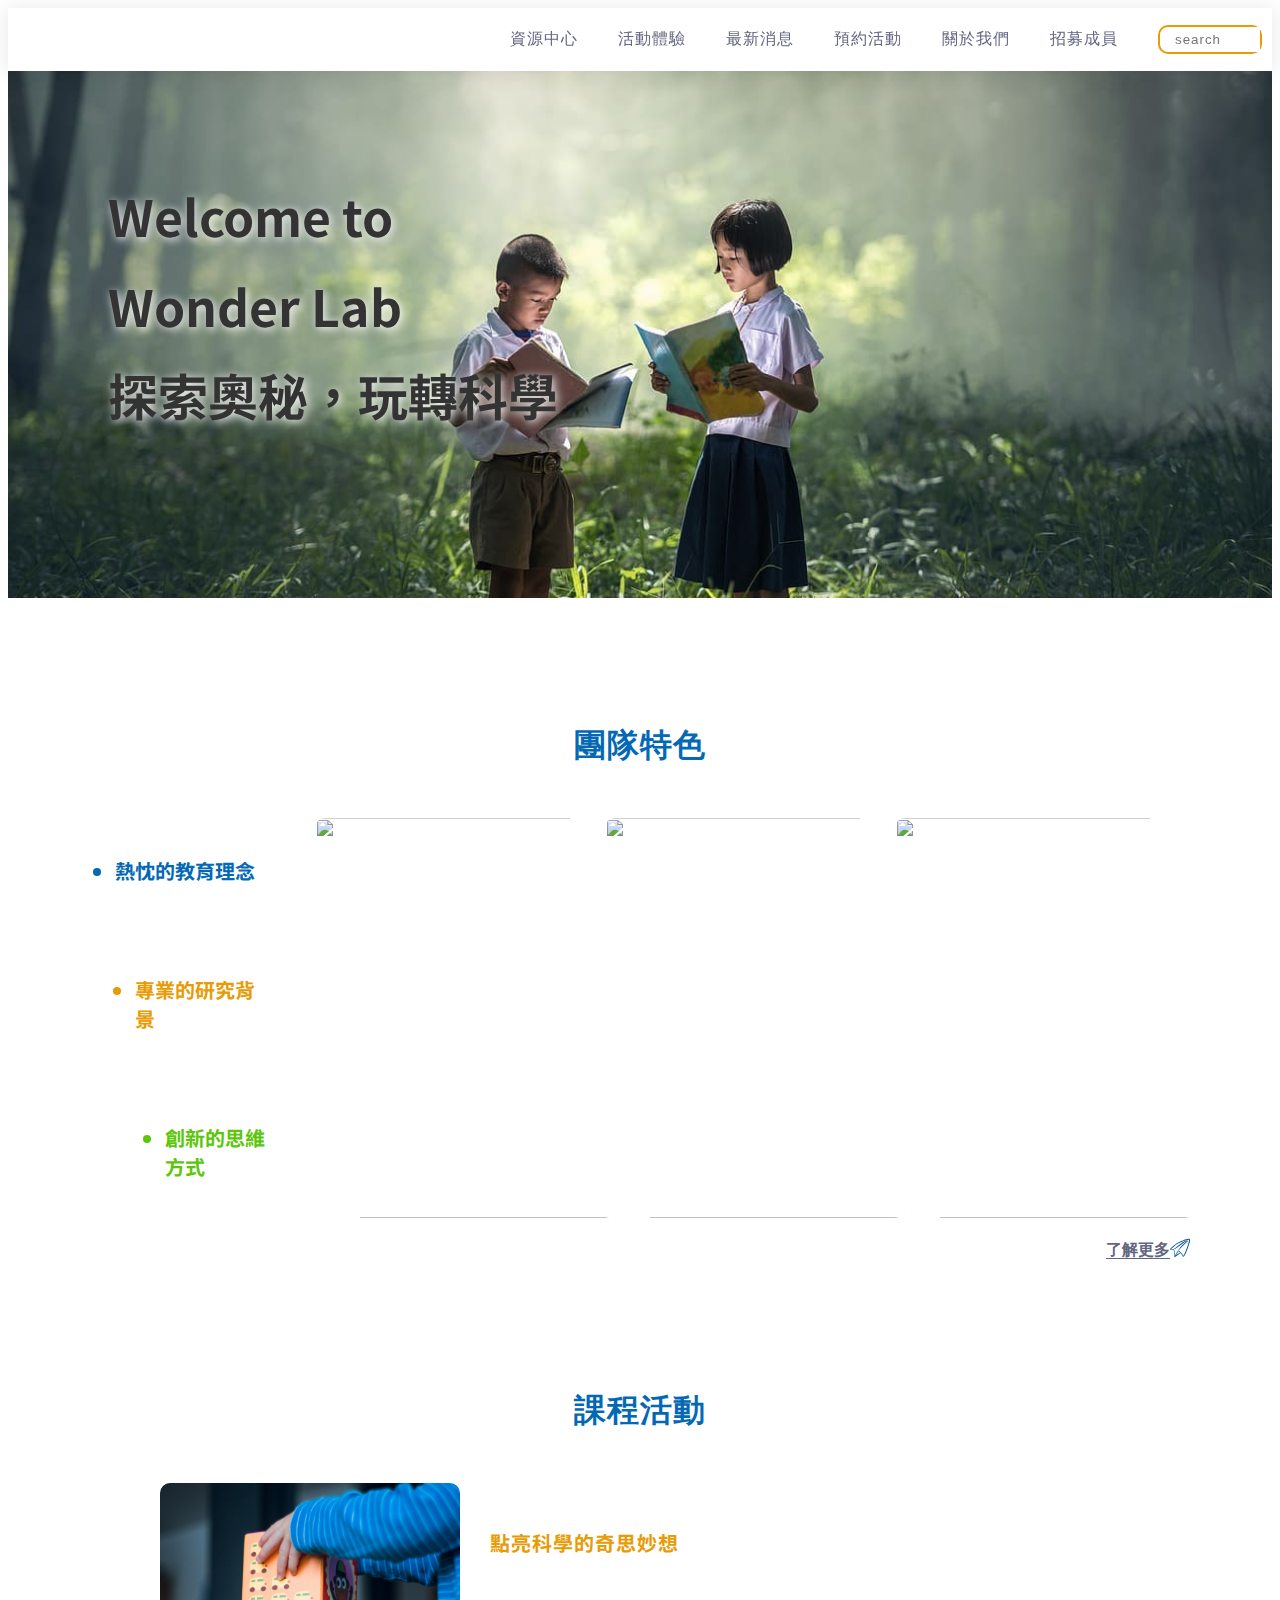
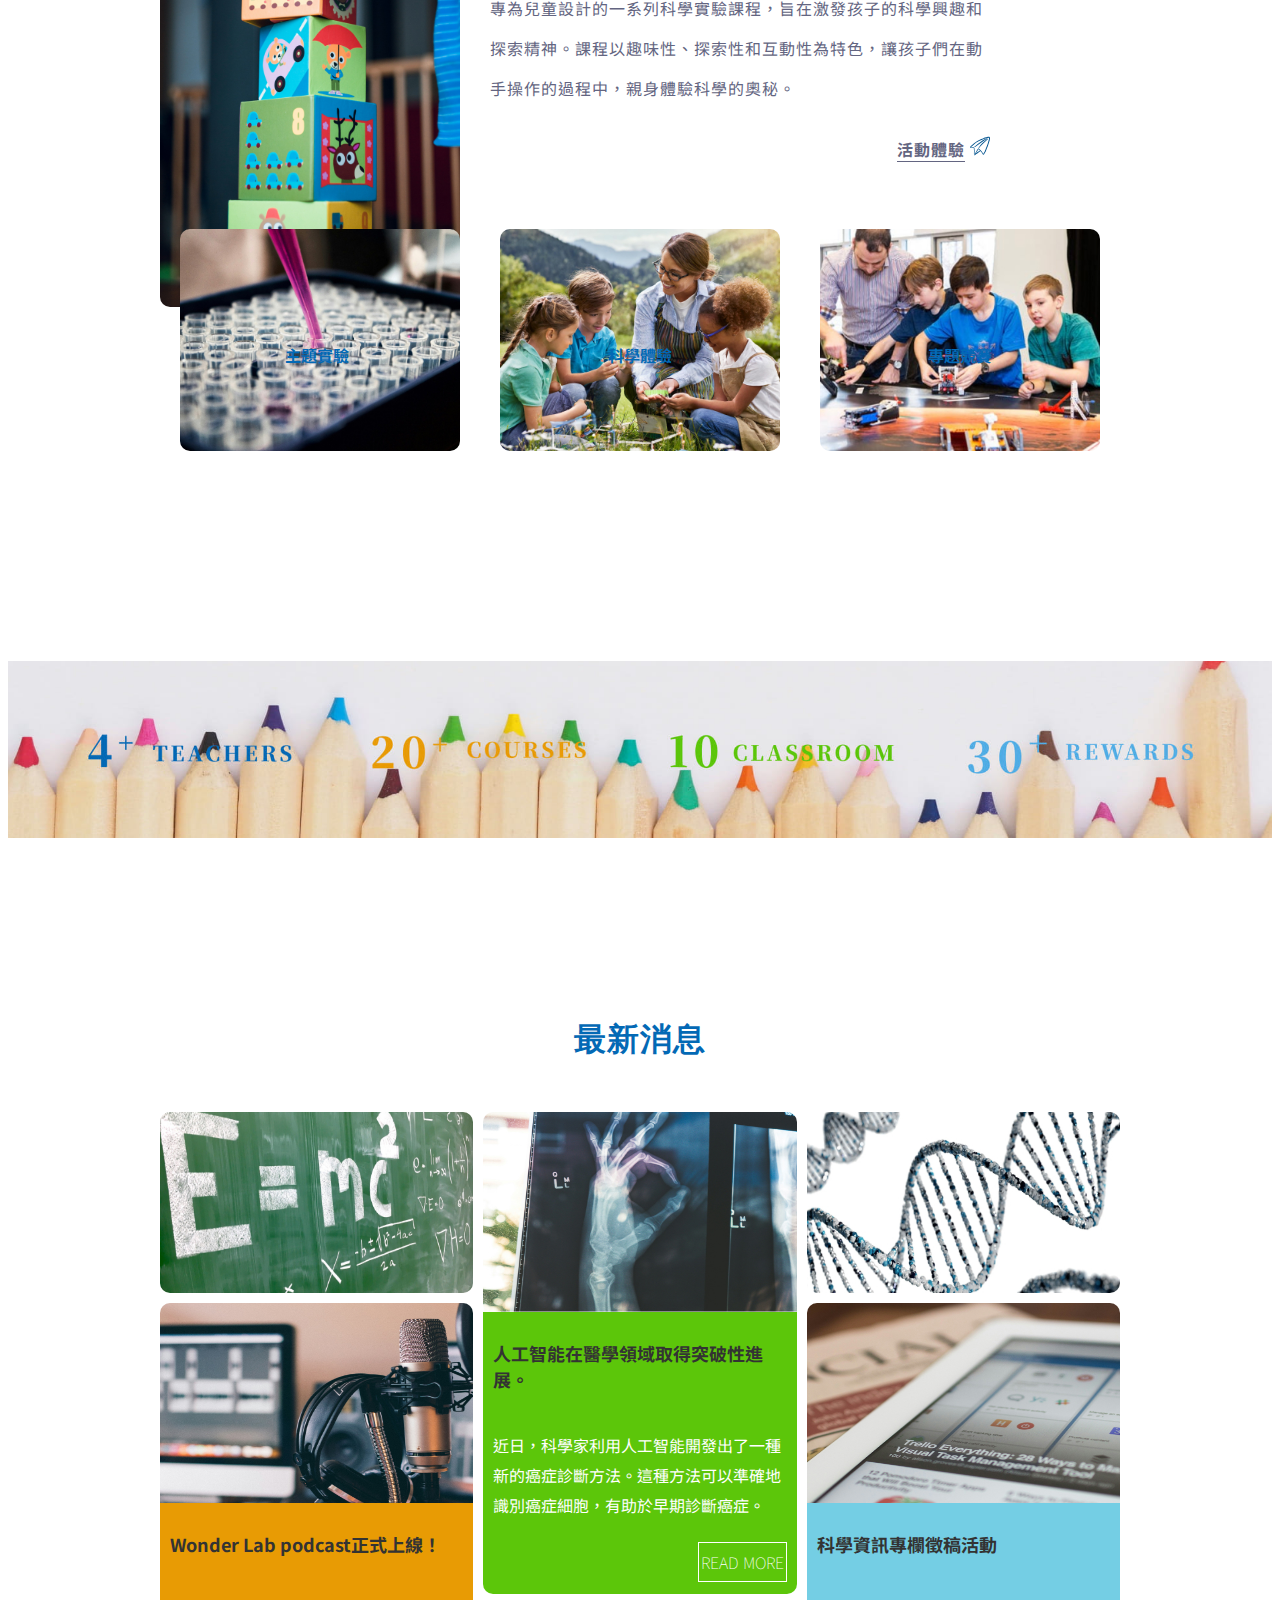
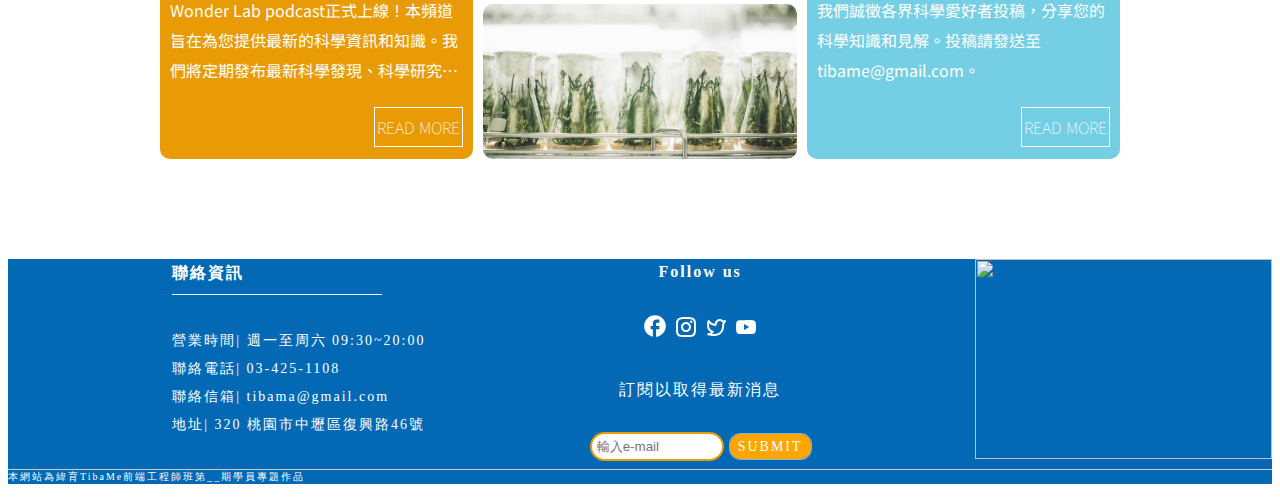
==== commit f33ecc1d: "首頁_最新消息_RWD按鈕修改" ====
--- a/index.html
+++ b/index.html
@@ -13,14 +13,17 @@
       href="https://cdnjs.cloudflare.com/ajax/libs/font-awesome/6.5.1/css/all.min.css"
       integrity="sha512-DTOQO9RWCH3ppGqcWaEA1BIZOC6xxalwEsw9c2QQeAIftl+Vegovlnee1c9QX4TctnWMn13TZye+giMm8e2LwA=="
       crossorigin="anonymous"
-      referrerpolicy="no-referrer" />
+      referrerpolicy="no-referrer"
+    />
     <link rel="preconnect" href="https://fonts.googleapis.com" />
     <link rel="preconnect" href="https://fonts.gstatic.com" crossorigin />
     <link
       href="https://fonts.googleapis.com/css2?family=Noto+Sans+TC:wght@100..900&display=swap"
-      rel="stylesheet" />
+      rel="stylesheet"
+    />
     <link rel="icon" href="./index_pic/Group 22.png" />
     <title>Wonder Lab</title>
+    <script src="./jquery-3.7.1.min.js"></script>
   </head>
   <body>
     <header class="main">
@@ -97,17 +100,20 @@
             <div class="idea">
               <img
                 src="./index_pic/national-cancer-institute-N_aihp118p8-unsplash.jpg"
-                alt="" />
+                alt=""
+              />
             </div>
             <div class="background">
               <img
                 src="./index_pic/national-cancer-institute-rb8hr3cXD4A-unsplash.jpg"
-                alt="" />
+                alt=""
+              />
             </div>
             <div class="method">
               <img
                 src="./index_pic/kelly-sikkema-Z9AU36chmQI-unsplash.jpg"
-                alt="" />
+                alt=""
+              />
             </div>
           </div>
         </div>
@@ -120,16 +126,20 @@
               height="20"
               viewBox="0 0 46 44"
               fill="none"
-              xmlns="http://www.w3.org/2000/svg">
+              xmlns="http://www.w3.org/2000/svg"
+            >
               <path
                 d="M46 3.77248C46.0048 2.84533 45.663 1.94984 45.0417 1.26165C44.467 0.929736 43.831 0.717838 43.1721 0.638772C42.5133 0.559706 41.8452 0.615115 41.2083 0.801648C38.8696 1.31752 36.56 1.95731 34.2892 2.71832C33.12 3.06332 31.97 3.46582 30.8392 3.90665C29.1525 4.53915 27.5042 5.26748 25.8367 5.99582C22.7683 7.33577 19.774 8.83932 16.8667 10.5C13.9496 12.142 11.2018 14.068 8.66333 16.25L2.08916 22.1341L0.574993 23.6483C0.388197 23.8443 0.227173 24.0633 0.095826 24.3C0.0358477 24.4673 0.0358477 24.6502 0.095826 24.8175C0.135099 25.0279 0.225589 25.2254 0.359301 25.3925C0.493014 25.5597 0.665834 25.6913 0.862493 25.7758C1.60302 26.0286 2.38001 26.1581 3.16249 26.1592C4.00583 26.1592 5.50083 26.1592 6.78499 26.3508C7.43445 26.3313 8.08252 26.4221 8.70166 26.6191L9.06583 30.8933C9.18083 32.12 9.23833 33.0783 9.23833 33.9791C9.23833 35.4166 9.04666 37.9083 9.04666 39.8633C9.04666 40.0361 9.11532 40.2019 9.23753 40.3241C9.35974 40.4463 9.52549 40.515 9.69833 40.515C9.87116 40.515 10.0369 40.4463 10.1591 40.3241C10.2813 40.2019 10.35 40.0361 10.35 39.8633C10.35 37.9466 10.5992 35.4166 10.6183 33.9791C10.6183 33.04 10.6183 32.0625 10.4842 30.7783C10.35 29.4941 10.35 27.8841 10.1967 26.945C10.0433 26.0058 10.0242 25.4883 7.62833 25.0283C6.20999 24.8558 4.25499 24.76 3.20083 24.7025L2.14666 24.5491L3.25833 23.4567L9.87083 17.7067C12.3185 15.5815 14.9774 13.7126 17.8058 12.1291C20.665 10.5869 23.6013 9.19234 26.6033 7.95082C28.2325 7.26082 29.8808 6.58998 31.5292 6.03415C35.0361 4.73551 38.6545 3.76033 42.3392 3.12082C44.0642 3.86832 43.815 4.51998 43.7767 5.03748C43.7052 6.00499 43.5317 6.96224 43.2592 7.89332L40.7867 16.25C40.2883 17.9175 39.7517 19.47 39.1958 20.9842C37.835 24.645 36.34 28.0758 34.96 32.0433C34.6367 32.9437 34.2525 33.821 33.81 34.6691C33.1008 36.0108 32.2958 37.295 31.5483 38.5025C31.3375 38.893 31.0939 39.2649 30.82 39.6141L30.6283 39.8441L30.5133 39.6716L28.5967 36.6625C27.6515 35.3659 26.6408 34.1184 25.5683 32.925C24.4928 31.7213 23.3472 30.5821 22.1375 29.5133C21.3133 28.8233 18.9942 26.9066 18.3042 28.2866C18.1125 28.5358 17.9017 29.015 17.7867 29.1491L15.5442 32.4075L13.2825 36.4133C12.4775 37.8125 11.5192 39.135 10.6567 40.5341C10.2925 41.1475 9.92833 41.78 9.62166 42.4508C9.55575 42.5881 9.54699 42.7459 9.59729 42.8896C9.6476 43.0334 9.75286 43.1513 9.88999 43.2175C9.88999 43.2175 10.4267 43.6583 11.2125 43.0641C11.9983 42.47 12.2283 42.3166 12.6692 41.9716C13.11 41.6266 14.1258 40.9175 14.835 40.4191C15.5442 39.9208 16.1192 39.5566 16.7517 39.1158L19.665 37.0842C21.1983 35.9917 22.6742 34.8608 24.1117 33.6533L24.4375 34.0175C25.4725 35.225 26.45 36.49 27.2933 37.6783L29.0183 40.63C29.1939 40.9567 29.3925 41.2705 29.6125 41.5691C29.7222 41.6853 29.8568 41.7749 30.0062 41.8314C30.1556 41.8878 30.3159 41.9096 30.475 41.895C30.9291 41.8203 31.3537 41.6213 31.7017 41.32C32.2465 40.7918 32.7171 40.1922 33.1008 39.5375C33.8867 38.33 34.7492 37.0075 35.4967 35.7041C36.0115 34.7883 36.4537 33.8334 36.8192 32.8483C38.2375 28.9 39.8092 25.5075 41.1892 21.885C41.8025 20.3133 42.3583 18.7225 42.8758 17.0166L45.3675 8.58332C45.8323 7.02344 46.0458 5.3995 46 3.77248ZM17.48 35.9341C16.8183 36.3616 16.1786 36.8222 15.5633 37.3141C14.9117 37.8316 14.2983 38.3683 13.6467 38.9433L12.2092 40.4191C12.9567 39.2883 13.7425 38.1958 14.4325 37.0458L16.8092 33.2125L19.0133 30.05C19.1092 29.935 19.3967 29.4558 19.5117 29.2642C19.6267 29.0725 19.895 29.5133 20.1058 29.6667C20.3167 29.82 20.9683 30.4525 21.2175 30.6633C21.8692 31.2575 22.5208 31.9283 23.1342 32.58C21.3133 33.7875 19.3392 34.765 17.48 35.9341Z"
-                fill="#045590" />
+                fill="#045590"
+              />
               <path
                 d="M26.2583 17.5342C25.2425 18.6458 24.3416 19.815 23.345 21.0225C22.3483 22.23 21.1983 23.7825 20.2208 25.2392C20.01 25.5458 19.8183 25.8717 19.6266 26.1783C19.1283 27.6925 19.8375 27.4625 21.16 26.3317L21.3325 26.0633C22.4058 24.7025 23.6133 23.4183 24.7441 22.23C26.565 20.1408 28.5775 18.2242 30.4941 16.3267L34.7491 12.3208C36.8383 10.4042 38.9275 8.37249 40.9783 6.35999C44.0833 0.916661 35.6308 8.58333 31.0691 12.7425C29.4016 14.3333 27.7916 15.8475 26.2583 17.5342Z"
-                fill="#045590" />
+                fill="#045590"
+              />
               <path
                 d="M25.4917 11.6692C22.8275 13.4708 20.2592 15.3875 17.6909 17.4192L11.6342 22.345C11.2509 22.69 10.81 23.0542 10.3692 23.4183C9.44919 24.5683 9.58336 24.99 11.6725 24.07C11.9792 23.8592 12.2859 23.6483 12.535 23.4375L18.86 18.9142L34.615 8.04665C36.1675 6.99249 37.6625 5.93832 39.215 4.92249C39.5792 3.63832 36.8575 4.53915 34.615 5.86165L33.5992 6.47499C30.8775 8.18082 28.1367 9.84832 25.4917 11.6692Z"
-                fill="#045590" />
+                fill="#045590"
+              />
             </svg>
           </span>
         </div>
@@ -160,16 +170,20 @@
                   height="20"
                   viewBox="0 0 46 44"
                   fill="none"
-                  xmlns="http://www.w3.org/2000/svg">
+                  xmlns="http://www.w3.org/2000/svg"
+                >
                   <path
                     d="M46 3.77248C46.0048 2.84533 45.663 1.94984 45.0417 1.26165C44.467 0.929736 43.831 0.717838 43.1721 0.638772C42.5133 0.559706 41.8452 0.615115 41.2083 0.801648C38.8696 1.31752 36.56 1.95731 34.2892 2.71832C33.12 3.06332 31.97 3.46582 30.8392 3.90665C29.1525 4.53915 27.5042 5.26748 25.8367 5.99582C22.7683 7.33577 19.774 8.83932 16.8667 10.5C13.9496 12.142 11.2018 14.068 8.66333 16.25L2.08916 22.1341L0.574993 23.6483C0.388197 23.8443 0.227173 24.0633 0.095826 24.3C0.0358477 24.4673 0.0358477 24.6502 0.095826 24.8175C0.135099 25.0279 0.225589 25.2254 0.359301 25.3925C0.493014 25.5597 0.665834 25.6913 0.862493 25.7758C1.60302 26.0286 2.38001 26.1581 3.16249 26.1592C4.00583 26.1592 5.50083 26.1592 6.78499 26.3508C7.43445 26.3313 8.08252 26.4221 8.70166 26.6191L9.06583 30.8933C9.18083 32.12 9.23833 33.0783 9.23833 33.9791C9.23833 35.4166 9.04666 37.9083 9.04666 39.8633C9.04666 40.0361 9.11532 40.2019 9.23753 40.3241C9.35974 40.4463 9.52549 40.515 9.69833 40.515C9.87116 40.515 10.0369 40.4463 10.1591 40.3241C10.2813 40.2019 10.35 40.0361 10.35 39.8633C10.35 37.9466 10.5992 35.4166 10.6183 33.9791C10.6183 33.04 10.6183 32.0625 10.4842 30.7783C10.35 29.4941 10.35 27.8841 10.1967 26.945C10.0433 26.0058 10.0242 25.4883 7.62833 25.0283C6.20999 24.8558 4.25499 24.76 3.20083 24.7025L2.14666 24.5491L3.25833 23.4567L9.87083 17.7067C12.3185 15.5815 14.9774 13.7126 17.8058 12.1291C20.665 10.5869 23.6013 9.19234 26.6033 7.95082C28.2325 7.26082 29.8808 6.58998 31.5292 6.03415C35.0361 4.73551 38.6545 3.76033 42.3392 3.12082C44.0642 3.86832 43.815 4.51998 43.7767 5.03748C43.7052 6.00499 43.5317 6.96224 43.2592 7.89332L40.7867 16.25C40.2883 17.9175 39.7517 19.47 39.1958 20.9842C37.835 24.645 36.34 28.0758 34.96 32.0433C34.6367 32.9437 34.2525 33.821 33.81 34.6691C33.1008 36.0108 32.2958 37.295 31.5483 38.5025C31.3375 38.893 31.0939 39.2649 30.82 39.6141L30.6283 39.8441L30.5133 39.6716L28.5967 36.6625C27.6515 35.3659 26.6408 34.1184 25.5683 32.925C24.4928 31.7213 23.3472 30.5821 22.1375 29.5133C21.3133 28.8233 18.9942 26.9066 18.3042 28.2866C18.1125 28.5358 17.9017 29.015 17.7867 29.1491L15.5442 32.4075L13.2825 36.4133C12.4775 37.8125 11.5192 39.135 10.6567 40.5341C10.2925 41.1475 9.92833 41.78 9.62166 42.4508C9.55575 42.5881 9.54699 42.7459 9.59729 42.8896C9.6476 43.0334 9.75286 43.1513 9.88999 43.2175C9.88999 43.2175 10.4267 43.6583 11.2125 43.0641C11.9983 42.47 12.2283 42.3166 12.6692 41.9716C13.11 41.6266 14.1258 40.9175 14.835 40.4191C15.5442 39.9208 16.1192 39.5566 16.7517 39.1158L19.665 37.0842C21.1983 35.9917 22.6742 34.8608 24.1117 33.6533L24.4375 34.0175C25.4725 35.225 26.45 36.49 27.2933 37.6783L29.0183 40.63C29.1939 40.9567 29.3925 41.2705 29.6125 41.5691C29.7222 41.6853 29.8568 41.7749 30.0062 41.8314C30.1556 41.8878 30.3159 41.9096 30.475 41.895C30.9291 41.8203 31.3537 41.6213 31.7017 41.32C32.2465 40.7918 32.7171 40.1922 33.1008 39.5375C33.8867 38.33 34.7492 37.0075 35.4967 35.7041C36.0115 34.7883 36.4537 33.8334 36.8192 32.8483C38.2375 28.9 39.8092 25.5075 41.1892 21.885C41.8025 20.3133 42.3583 18.7225 42.8758 17.0166L45.3675 8.58332C45.8323 7.02344 46.0458 5.3995 46 3.77248ZM17.48 35.9341C16.8183 36.3616 16.1786 36.8222 15.5633 37.3141C14.9117 37.8316 14.2983 38.3683 13.6467 38.9433L12.2092 40.4191C12.9567 39.2883 13.7425 38.1958 14.4325 37.0458L16.8092 33.2125L19.0133 30.05C19.1092 29.935 19.3967 29.4558 19.5117 29.2642C19.6267 29.0725 19.895 29.5133 20.1058 29.6667C20.3167 29.82 20.9683 30.4525 21.2175 30.6633C21.8692 31.2575 22.5208 31.9283 23.1342 32.58C21.3133 33.7875 19.3392 34.765 17.48 35.9341Z"
-                    fill="#045590" />
+                    fill="#045590"
+                  />
                   <path
                     d="M26.2583 17.5342C25.2425 18.6458 24.3416 19.815 23.345 21.0225C22.3483 22.23 21.1983 23.7825 20.2208 25.2392C20.01 25.5458 19.8183 25.8717 19.6266 26.1783C19.1283 27.6925 19.8375 27.4625 21.16 26.3317L21.3325 26.0633C22.4058 24.7025 23.6133 23.4183 24.7441 22.23C26.565 20.1408 28.5775 18.2242 30.4941 16.3267L34.7491 12.3208C36.8383 10.4042 38.9275 8.37249 40.9783 6.35999C44.0833 0.916661 35.6308 8.58333 31.0691 12.7425C29.4016 14.3333 27.7916 15.8475 26.2583 17.5342Z"
-                    fill="#045590" />
+                    fill="#045590"
+                  />
                   <path
                     d="M25.4917 11.6692C22.8275 13.4708 20.2592 15.3875 17.6909 17.4192L11.6342 22.345C11.2509 22.69 10.81 23.0542 10.3692 23.4183C9.44919 24.5683 9.58336 24.99 11.6725 24.07C11.9792 23.8592 12.2859 23.6483 12.535 23.4375L18.86 18.9142L34.615 8.04665C36.1675 6.99249 37.6625 5.93832 39.215 4.92249C39.5792 3.63832 36.8575 4.53915 34.615 5.86165L33.5992 6.47499C30.8775 8.18082 28.1367 9.84832 25.4917 11.6692Z"
-                    fill="#045590" />
+                    fill="#045590"
+                  />
                 </svg>
               </span>
             </div>
@@ -279,8 +293,12 @@
           </div>
         </div>
         <div class="icon">
-          <i class="fa-solid fa-chevron-left" id="prev"></i>
-          <i class="fa-solid fa-chevron-right" id="next"></i>
+          <button id="pre_btn">
+            <i class="fa-solid fa-chevron-left" id="prev"></i>
+          </button>
+          <button id="next_btn">
+            <i class="fa-solid fa-chevron-right" id="next"></i>
+          </button>
         </div>
       </div>
     </section>
@@ -294,10 +312,12 @@
               height="30"
               viewBox="0 0 41 28"
               fill="none"
-              xmlns="http://www.w3.org/2000/svg">
+              xmlns="http://www.w3.org/2000/svg"
+            >
               <path
                 d="M0.714294 27.4832V20.1046L20.3905 0.428431L40.0666 20.1046V27.4832L20.3905 10.1428L0.714294 27.4832Z"
-                fill="white" />
+                fill="white"
+              />
             </svg>
           </a>
         </div>
@@ -324,10 +344,12 @@
                     height="27"
                     viewBox="0 0 26 27"
                     fill="none"
-                    xmlns="http://www.w3.org/2000/svg">
+                    xmlns="http://www.w3.org/2000/svg"
+                  >
                     <path
                       d="M23.8333 13.1002C23.8333 7.12018 18.98 2.26685 13 2.26685C7.01996 2.26685 2.16663 7.12018 2.16663 13.1002C2.16663 18.3435 5.89329 22.7093 10.8333 23.7168V16.3502H8.66663V13.1002H10.8333V10.3918C10.8333 8.30101 12.5341 6.60018 14.625 6.60018H17.3333V9.85018H15.1666C14.5708 9.85018 14.0833 10.3377 14.0833 10.9335V13.1002H17.3333V16.3502H14.0833V23.8793C19.5541 23.3377 23.8333 18.7227 23.8333 13.1002Z"
-                      fill="white" />
+                      fill="white"
+                    />
                   </svg>
                 </span>
                 <span class="instagram">
@@ -337,10 +359,12 @@
                     height="25"
                     viewBox="0 0 24 25"
                     fill="none"
-                    xmlns="http://www.w3.org/2000/svg">
+                    xmlns="http://www.w3.org/2000/svg"
+                  >
                     <path
                       d="M12.001 9.1001C11.2053 9.1001 10.4423 9.41617 9.87966 9.97878C9.31705 10.5414 9.00098 11.3044 9.00098 12.1001C9.00098 12.8957 9.31705 13.6588 9.87966 14.2214C10.4423 14.784 11.2053 15.1001 12.001 15.1001C12.7966 15.1001 13.5597 14.784 14.1223 14.2214C14.6849 13.6588 15.001 12.8957 15.001 12.1001C15.001 11.3044 14.6849 10.5414 14.1223 9.97878C13.5597 9.41617 12.7966 9.1001 12.001 9.1001ZM12.001 7.1001C13.3271 7.1001 14.5988 7.62688 15.5365 8.56456C16.4742 9.50225 17.001 10.774 17.001 12.1001C17.001 13.4262 16.4742 14.6979 15.5365 15.6356C14.5988 16.5733 13.3271 17.1001 12.001 17.1001C10.6749 17.1001 9.40312 16.5733 8.46544 15.6356C7.52776 14.6979 7.00098 13.4262 7.00098 12.1001C7.00098 10.774 7.52776 9.50225 8.46544 8.56456C9.40312 7.62688 10.6749 7.1001 12.001 7.1001ZM18.501 6.8501C18.501 7.18162 18.3693 7.49956 18.1349 7.73398C17.9004 7.9684 17.5825 8.1001 17.251 8.1001C16.9195 8.1001 16.6015 7.9684 16.3671 7.73398C16.1327 7.49956 16.001 7.18162 16.001 6.8501C16.001 6.51858 16.1327 6.20063 16.3671 5.96621C16.6015 5.73179 16.9195 5.6001 17.251 5.6001C17.5825 5.6001 17.9004 5.73179 18.1349 5.96621C18.3693 6.20063 18.501 6.51858 18.501 6.8501ZM12.001 4.1001C9.52698 4.1001 9.12298 4.1071 7.97198 4.1581C7.18798 4.1951 6.66198 4.3001 6.17398 4.4901C5.76559 4.64004 5.39639 4.88036 5.09398 5.1931C4.78098 5.4955 4.54033 5.86468 4.38998 6.2731C4.19998 6.7631 4.09498 7.2881 4.05898 8.0711C4.00698 9.1751 3.99998 9.5611 3.99998 12.1001C3.99998 14.5751 4.00698 14.9781 4.05798 16.1291C4.09498 16.9121 4.19998 17.4391 4.38898 17.9261C4.55898 18.3611 4.75898 18.6741 5.09098 19.0061C5.42798 19.3421 5.74098 19.5431 6.17098 19.7091C6.66498 19.9001 7.19098 20.0061 7.97098 20.0421C9.07498 20.0941 9.46098 20.1001 12 20.1001C14.475 20.1001 14.878 20.0931 16.029 20.0421C16.811 20.0051 17.337 19.9001 17.826 19.7111C18.234 19.5604 18.603 19.3202 18.906 19.0081C19.243 18.6721 19.444 18.3591 19.61 17.9281C19.8 17.4361 19.906 16.9101 19.942 16.1281C19.994 15.0251 20 14.6381 20 12.1001C20 9.6261 19.993 9.2221 19.942 8.0711C19.905 7.2891 19.799 6.7611 19.61 6.2731C19.4592 5.86511 19.219 5.49608 18.907 5.1931C18.6047 4.87994 18.2355 4.63926 17.827 4.4891C17.337 4.2991 16.811 4.1941 16.029 4.1581C14.926 4.1061 14.541 4.1001 12.001 4.1001ZM12.001 2.1001C14.718 2.1001 15.057 2.1101 16.124 2.1601C17.188 2.2101 17.914 2.3771 18.551 2.6251C19.211 2.8791 19.767 3.2231 20.323 3.7781C20.8315 4.27799 21.2249 4.88269 21.476 5.5501C21.723 6.1871 21.891 6.9131 21.941 7.9781C21.988 9.0441 22.001 9.3831 22.001 12.1001C22.001 14.8171 21.991 15.1561 21.941 16.2221C21.891 17.2871 21.723 18.0121 21.476 18.6501C21.2256 19.3179 20.8321 19.9227 20.323 20.4221C19.8229 20.9304 19.2183 21.3239 18.551 21.5751C17.914 21.8221 17.188 21.9901 16.124 22.0401C15.057 22.0871 14.718 22.1001 12.001 22.1001C9.28398 22.1001 8.94498 22.0901 7.87798 22.0401C6.81398 21.9901 6.08898 21.8221 5.45098 21.5751C4.7833 21.3246 4.1785 20.931 3.67898 20.4221C3.17041 19.9223 2.77694 19.3176 2.52598 18.6501C2.27798 18.0131 2.11098 17.2871 2.06098 16.2221C2.01298 15.1561 2.00098 14.8171 2.00098 12.1001C2.00098 9.3831 2.01098 9.0441 2.06098 7.9781C2.11098 6.9121 2.27798 6.1881 2.52598 5.5501C2.77621 4.88228 3.16978 4.27742 3.67898 3.7781C4.17865 3.26933 4.78341 2.87583 5.45098 2.6251C6.08798 2.3771 6.81298 2.2101 7.87798 2.1601C8.94498 2.1131 9.28398 2.1001 12.001 2.1001Z"
-                      fill="white" />
+                      fill="white"
+                    />
                   </svg>
                 </span>
                 <span class="twitter">
@@ -350,12 +374,14 @@
                     height="25"
                     viewBox="0 0 24 25"
                     fill="none"
-                    xmlns="http://www.w3.org/2000/svg">
+                    xmlns="http://www.w3.org/2000/svg"
+                  >
                     <path
                       fill-rule="evenodd"
                       clip-rule="evenodd"
                       d="M17.817 7.089C17.464 6.581 16.52 5.867 14.991 6.175C14.099 6.354 13.566 6.795 13.227 7.377C12.866 7.997 12.691 8.84 12.691 9.821C12.691 10.0862 12.5857 10.3406 12.3982 10.5281C12.2106 10.7156 11.9563 10.821 11.691 10.821C9.32504 10.821 7.07304 10.118 5.17804 8.217C5.03497 8.9883 4.97862 9.77318 5.01004 10.557C5.06304 11.643 5.32204 12.732 5.93704 13.665C6.54204 14.582 7.53704 15.422 9.20104 15.95C9.3641 16.0017 9.51115 16.0944 9.62816 16.2192C9.74516 16.344 9.8282 16.4967 9.86934 16.6627C9.91047 16.8288 9.90832 17.0026 9.8631 17.1676C9.81788 17.3325 9.73109 17.4831 9.61104 17.605C9.07804 18.1517 8.47396 18.6243 7.81504 19.01C8.87504 19.12 9.89704 19.128 10.845 19.042C12.765 18.868 14.294 18.319 15.25 17.542C17.263 15.91 18.34 13.476 18.14 9.398C18.106 8.728 18.753 8.005 19.065 7.456C18.594 7.544 18.122 7.528 17.817 7.089ZM4.59404 5.084C4.7751 5.06296 4.95846 5.0918 5.12431 5.16741C5.29016 5.24302 5.43218 5.36253 5.53504 5.513C7.01104 7.672 8.78304 8.57 10.75 8.774C10.846 7.933 11.073 7.102 11.5 6.37C12.126 5.296 13.144 4.506 14.598 4.214C16.608 3.81 18.138 4.538 19.025 5.429L20.817 5.094C21.0046 5.05887 21.1982 5.07811 21.3752 5.14945C21.5521 5.22079 21.7049 5.34127 21.8157 5.49665C21.9264 5.65203 21.9903 5.83584 21.9999 6.02638C22.0096 6.21692 21.9645 6.40624 21.87 6.572L20.15 9.594C20.307 13.955 19.095 16.999 16.511 19.096C15.141 20.208 13.179 20.839 11.026 21.034C8.85604 21.23 6.40304 20.993 3.96504 20.281C3.75674 20.2202 3.57384 20.0934 3.44397 19.9195C3.31409 19.7457 3.24428 19.5344 3.24507 19.3174C3.24587 19.1004 3.31721 18.8895 3.44835 18.7167C3.57949 18.5438 3.7633 18.4182 3.97204 18.359C5.19804 18.01 6.13204 17.709 6.97504 17.182C5.77604 16.546 4.89304 15.714 4.26804 14.766C3.40004 13.448 3.07804 11.978 3.01404 10.653C2.95004 9.328 3.14104 8.1 3.34304 7.215C3.45804 6.71 3.59204 6.204 3.77704 5.72C3.8423 5.54939 3.95304 5.39991 4.09725 5.28779C4.24145 5.17567 4.41261 5.10519 4.59404 5.084Z"
-                      fill="white" />
+                      fill="white"
+                    />
                   </svg>
                 </span>
                 <span class="youtube">
@@ -365,10 +391,12 @@
                     height="25"
                     viewBox="0 0 24 25"
                     fill="none"
-                    xmlns="http://www.w3.org/2000/svg">
+                    xmlns="http://www.w3.org/2000/svg"
+                  >
                     <path
                       d="M10 15.1001L15.19 12.1001L10 9.1001V15.1001ZM21.56 7.2701C21.69 7.7401 21.78 8.3701 21.84 9.1701C21.91 9.9701 21.94 10.6601 21.94 11.2601L22 12.1001C22 14.2901 21.84 15.9001 21.56 16.9301C21.31 17.8301 20.73 18.4101 19.83 18.6601C19.36 18.7901 18.5 18.8801 17.18 18.9401C15.88 19.0101 14.69 19.0401 13.59 19.0401L12 19.1001C7.81 19.1001 5.2 18.9401 4.17 18.6601C3.27 18.4101 2.69 17.8301 2.44 16.9301C2.31 16.4601 2.22 15.8301 2.16 15.0301C2.09 14.2301 2.06 13.5401 2.06 12.9401L2 12.1001C2 9.9101 2.16 8.3001 2.44 7.2701C2.69 6.3701 3.27 5.7901 4.17 5.5401C4.64 5.4101 5.5 5.3201 6.82 5.2601C8.12 5.1901 9.31 5.1601 10.41 5.1601L12 5.1001C16.19 5.1001 18.8 5.2601 19.83 5.5401C20.73 5.7901 21.31 6.3701 21.56 7.2701Z"
-                      fill="white" />
+                      fill="white"
+                    />
                   </svg>
                 </span>
               </div>
@@ -392,5 +420,6 @@
     </footer>
     <script src="./carousel.js"></script>
     <script src="./nav_bar.js"></script>
+    <script src="./return_top.js"></script>
   </body>
 </html>
--- a/CSS/header_footer.css
+++ b/CSS/header_footer.css
@@ -32,6 +32,39 @@
 header.main .hd_container nav ul li a {
   text-decoration: none;
   color: #636581;
+  font-weight: 100;
+  transition: all 0.5s;
+}
+header.main .hd_container nav ul li a:hover {
+  font-weight: bold;
+  transition: all 0.5s;
+}
+header.main .hd_container nav ul li a::after {
+  content: "";
+  display: block;
+  background-color: #0369b5;
+  margin: 0 auto;
+  width: 0px;
+  height: 0px;
+  transition: all 0.5s;
+}
+header.main .hd_container nav ul li a:hover::after {
+  width: 68px;
+  height: 2px;
+  transition: all 0.5s;
+}
+header.main .hd_container .underline a {
+  text-decoration: none;
+  color: #636581;
+  font-weight: bold;
+}
+header.main .hd_container .underline a::after {
+  content: "";
+  display: block;
+  background-color: #0369b5;
+  margin: 0 auto;
+  width: 68px;
+  height: 2px;
 }
 header.main .hd_container .search_area {
   display: flex;
@@ -98,7 +131,7 @@
     text-align: center;
     background-color: #fff;
     border-radius: 10px;
-    transition: all 0.8s;
+    transition: all 0.5s;
   }
   header.main .hd_container nav ul {
     display: block;
@@ -106,13 +139,13 @@
   header.main .hd_container nav ul li {
     padding: 10px 0 10px 30px;
     text-align: center;
-    transition: all 0.8s;
+    transition: all 0.5s;
   }
   header.main .hd_container nav.hidden {
     height: 0;
   }
   header.main .hd_container nav.hidden ul li {
-    padding: 0 0 5px 30px;
+    padding: 0 0 0 120px;
     font-size: 0;
   }
   header.main .hd_container .search_area {
--- a/CSS/style.css
+++ b/CSS/style.css
@@ -16,6 +16,12 @@
   left: 100px;
   z-index: 2;
 }
+@media screen and (max-width: 1199px) {
+  section.banner .bn_container .slogan {
+    top: 40px;
+    left: 20px;
+  }
+}
 section.banner .bn_container .slogan p {
   font-size: clamp(20px, 3.9vw, 60px);
   font-family: "Noto Sans TC", sans-serif;
@@ -43,6 +49,10 @@
 }
 section.banner .bn_container .carousel .carousel-item .slide-image img {
   width: 100%;
+  -o-object-fit: cover;
+     object-fit: cover;
+  -o-object-position: center;
+     object-position: center;
   height: 100%;
 }
 section.banner .bn_container .carousel .active {
@@ -284,16 +294,25 @@
     background-size: 150px 250px, 300px 200px, 300px 50px;
   }
   section.feature .ft_container {
-    width: 400px;
+    width: 100%;
   }
   section.feature .ft_container .ft_content .pic .idea {
     height: 200px;
   }
+  section.feature .ft_container .ft_content .pic .idea::after {
+    font-size: 14px;
+  }
   section.feature .ft_container .ft_content .pic .background {
     height: 200px;
   }
+  section.feature .ft_container .ft_content .pic .background::after {
+    font-size: 14px;
+  }
   section.feature .ft_container .ft_content .pic .method {
     height: 200px;
+  }
+  section.feature .ft_container .ft_content .pic .method::after {
+    font-size: 14px;
   }
   section.feature .ft_container .more_icon {
     padding-top: 20px;
@@ -448,6 +467,7 @@
 section.course .cr_container .cr_content .topic_course .card .exper {
   width: 100%;
   position: relative;
+  cursor: pointer;
 }
 section.course .cr_container .cr_content .topic_course .card .exper:hover .mask {
   display: block;
@@ -456,6 +476,7 @@
 @media screen and (max-width: 767px) {
   section.course .cr_container .cr_content .topic_course .card .exper {
     width: 400px;
+    cursor: unset;
   }
 }
 @media screen and (max-width: 576px) {
@@ -503,6 +524,13 @@
     color: #fff;
   }
 }
+@media screen and (max-width: 576px) {
+  section.course .cr_container .cr_content .topic_course .card .exper::after {
+    font-size: 20px;
+    width: 100px;
+    text-align: center;
+  }
+}
 section.course .cr_container .cr_content .topic_course .card .exper:hover::after {
   content: "主題實驗";
   display: block;
@@ -518,6 +546,7 @@
 section.course .cr_container .cr_content .topic_course .card .camping {
   width: 100%;
   position: relative;
+  cursor: pointer;
 }
 section.course .cr_container .cr_content .topic_course .card .camping:hover .mask {
   display: block;
@@ -526,6 +555,7 @@
 @media screen and (max-width: 767px) {
   section.course .cr_container .cr_content .topic_course .card .camping {
     width: 400px;
+    cursor: unset;
   }
 }
 @media screen and (max-width: 576px) {
@@ -570,6 +600,13 @@
     color: #fff;
   }
 }
+@media screen and (max-width: 576px) {
+  section.course .cr_container .cr_content .camping::after {
+    font-size: 20px;
+    width: 100px;
+    text-align: center;
+  }
+}
 section.course .cr_container .cr_content .camping:hover::after {
   content: "科學體驗";
   display: block;
@@ -585,6 +622,7 @@
 section.course .cr_container .cr_content .competition {
   width: 100%;
   position: relative;
+  cursor: pointer;
 }
 section.course .cr_container .cr_content .competition:hover .mask {
   display: block;
@@ -593,6 +631,7 @@
 @media screen and (max-width: 767px) {
   section.course .cr_container .cr_content .competition {
     width: 400px;
+    cursor: unset;
   }
 }
 @media screen and (max-width: 576px) {
@@ -637,6 +676,13 @@
     color: #fff;
   }
 }
+@media screen and (max-width: 576px) {
+  section.course .cr_container .cr_content .competition::after {
+    font-size: 20px;
+    width: 100px;
+    text-align: center;
+  }
+}
 section.course .cr_container .cr_content .competition:hover::after {
   content: "專題競賽";
   display: block;
@@ -674,6 +720,11 @@
 .feature_banner {
   width: 100%;
   margin: 50px 0;
+}
+@media screen and (max-width: 767px) {
+  .feature_banner {
+    display: none;
+  }
 }
 .feature_banner img {
   width: 100%;
@@ -695,6 +746,11 @@
   padding: 100px 0;
   margin: auto;
 }
+@media screen and (max-width: 1199px) {
+  section.news .news_container {
+    width: 80%;
+  }
+}
 @media screen and (max-width: 767px) {
   section.news .news_container {
     width: 500px;
@@ -703,7 +759,7 @@
 }
 @media screen and (max-width: 576px) {
   section.news .news_container {
-    width: 400px;
+    width: 300px;
   }
 }
 section.news .news_container .news_header {
@@ -738,7 +794,7 @@
 }
 @media screen and (max-width: 576px) {
   section.news .news_container .news_content {
-    width: 50%;
+    width: 200px;
   }
 }
 section.news .news_container .news_content .Emc {
@@ -812,10 +868,11 @@
   font-weight: bold;
 }
 section.news .news_container .news_content .card2 .txt p {
+  height: 100px;
   color: #fff;
-  padding: 20px 0;
+  margin: 20px 0;
   flex-grow: 1;
-  line-height: 40px;
+  line-height: 30px;
   display: -webkit-box;
   -webkit-box-orient: vertical;
   -webkit-line-clamp: 3;
@@ -937,7 +994,7 @@
 }
 section.news .news_container .news_content .card1 .txt p {
   color: #fff;
-  padding: 20px 0;
+  margin: 20px 0;
   flex-grow: 1;
   line-height: 30px;
   display: -webkit-box;
@@ -1082,7 +1139,7 @@
 }
 section.news .news_container .news_content .card3 .txt p {
   color: #fff;
-  padding: 20px 0;
+  margin: 20px 0;
   flex-grow: 1;
   line-height: 30px;
   display: -webkit-box;
@@ -1149,7 +1206,11 @@
     position: absolute;
     top: 50%;
   }
-  section.news .news_container .icon i {
+  section.news .news_container .icon button {
+    border: none;
+    background-color: transparent;
+  }
+  section.news .news_container .icon button i {
     background-color: #0369b5;
     width: 40px;
     height: 40px;
@@ -1158,30 +1219,27 @@
     color: #fff;
     cursor: pointer;
   }
-  section.news .news_container .icon .fa-chevron-left:before {
+  section.news .news_container .icon button .fa-chevron-left:before {
     position: absolute;
     top: 50%;
     left: 50%;
     transform: translate(-50%, -50%);
   }
-  section.news .news_container .icon .fa-chevron-right:before {
+  section.news .news_container .icon button .fa-chevron-right:before {
     position: absolute;
     top: 50%;
     left: 50%;
     transform: translate(-50%, -50%);
   }
 }
-@media screen and (max-width: 576px) {
-  section.news .news_container .icon {
-    justify-content: space-around;
-  }
-}
 
 .returnTop {
   position: fixed;
-  bottom: 220px;
+  top: 70vh;
   right: 0;
   z-index: 2;
+  opacity: 0;
+  transition: all 0.5s;
 }
 .returnTop .circle {
   background-color: #0369b5;
@@ -1194,4 +1252,9 @@
   position: relative;
   left: 10px;
   top: 10px;
+}
+
+.fade {
+  opacity: 1;
+  transition: all 0.5s;
 }/*# sourceMappingURL=style.css.map */